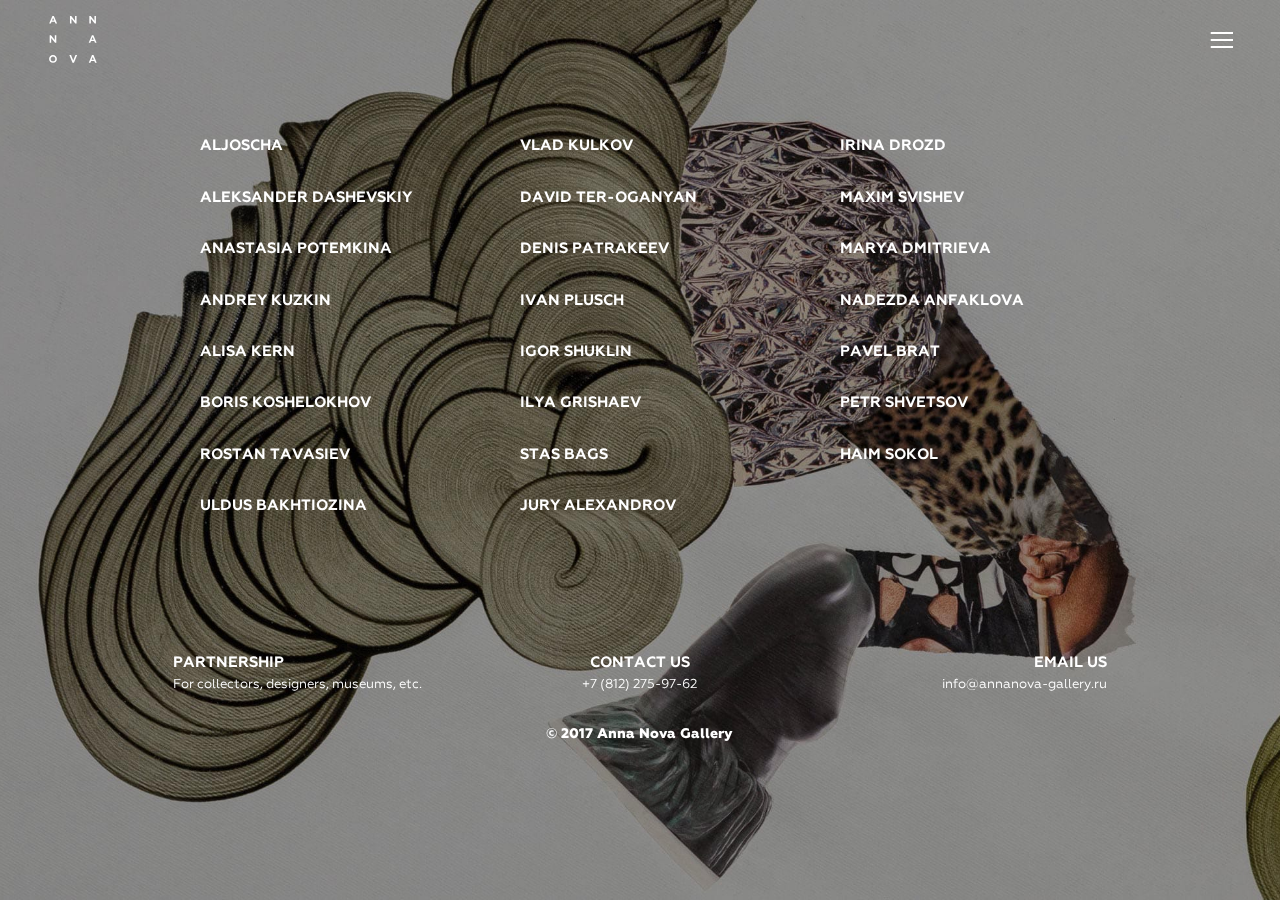
==== artists.html @ 3cfad41a "14Edit" ====
<!DOCTYPE HTML>
<html>
	<head>
		<title>ANNA NOVA Gallery</title>
		<meta charset="utf-8" />
		<meta name="viewport" content="width=device-width, initial-scale=1" />
		<link rel="stylesheet" href="assets/css/fonts.css" />
		<link rel="stylesheet" href="assets/css/flickity.css" />
		<link rel="stylesheet" href="assets/css/animate.min.css" />
		<link rel="stylesheet" href="assets/css/main.css" />
	</head>

	<body id="top" class="artists-page">

	<!-- HEADER -->
		<header id="header" class="sticky">
			<div class="lg"><a href="index.html"></a></div>
			<a href="#nav" id="header-nav"></a>
		</header>

	<!-- Nav -->
		<nav id="nav">
			<ul class="links align-right">
				<li><a href="artists.html">ARTISTS</a></li>
				<li><a>EXHIBITIONS</a></li>
				<li><a href="news.html">NEWS</a></li>
				<li><a>ART FAIRS</a></li>
				<li><a>PROJECTS</a></li>
				<li><a>BOOKLET</a></li>
				<li><a>28 BUGS SHOP</a></li>
				<li><a>ABOUT</a></li>
				<li id="lang"><a></a></li>
			</ul>
			<ul class="nav-social">
				<li class="telegram"><a></a></li>
				<li class="insta"><a></a></li>
				<li class="vk"><a></a></li>
				<li class="fb"><a></a></li>
			</ul>
			<p>
				<a><i class="fa fa-map-marker" aria-hidden="true"></i>Zhukovskogo St., 28</a>
				<strong>Tue - Sat</strong><br>
				12:00 – 19:00
			</p>
		</nav>
		<div id="nav-mask"></div>

	<!-- MAIN -->
		<div id="main" class="container">

			<!-- <hr class="trans" /> -->

			<!-- CONTENT -->
			<section class="panel">
				<!-- <h1 id="content" class="block-title">Artists</h1> -->
				<ul class="artists-list">
					<li><a href="ALJOSCHA.html">ALJOSCHA</a></li>
					<li><a href="ALEXD.html">ALEKSANDER DASHEVSKIY</a></li>
					<li><a href="ANAP.html">ANASTASIA POTEMKINA</a></li>
					<li><a href="ANDK.html">ANDREY KUZKIN</a></li>
					<li><a href="ALK.html">ALISA KERN</a></li>
					<li><a href="BORK.html">BORIS KOSHELOKHOV</a></li>
					<li><a href="ROST.html">ROSTAN TAVASIEV</a></li>
					<li><a href="UB.html">ULDUS BAKHTIOZINA</a></li>
					<li><a href="VLADK.html">VLAD KULKOV</a></li>
					<li><a>DAVID TER-OGANYAN</a></li>
					<li><a>DENIS PATRAKEEV</a></li>
					<li><a>IVAN PLUSCH</a></li>
					<li><a>IGOR SHUKLIN</a></li>
					<li><a>ILYA GRISHAEV</a></li>
					<li><a>STAS BAGS</a></li>
					<li><a>JURY ALEXANDROV</a></li>
					<li><a>IRINA DROZD</a></li>
					<li><a>MAXIM SVISHEV</a></li>
					<li><a>MARYA DMITRIEVA</a></li>
					<li><a>NADEZDA ANFAKLOVA</a></li>
					<li><a>PAVEL BRAT</a></li>
					<li><a>PETR SHVETSOV</a></li>
					<li><a>HAIM SOKOL</a></li>
				</ul>
			</section>

			<!-- <hr class="trans" /> -->

			<footer id="footer">
				<div class="row 0%">
					<div class="4u 12u(xsmall) fit align-left(">
						<h4>PARTNERSHIP</h4>
						<p>For collectors, designers, museums, etc.</p>
					</div>
					<div class="4u 12u(xsmall) align-center">
						<h4>CONTACT US</h4>
						<p><a href="tel:+7(812)275-97-62">+7 (812) 275-97-62</a></p>
					</div>
					<div class="4u 12u(xsmall) align-right">
						<div class="email-us">
							<h4>EMAIL US</h4>
							<p><a href="mailto:info@annanova-gallery.ru">info@annanova-gallery.ru</a></p>
						</div>
					</div>
					<div class="12u copyright">© 2017 Anna Nova Gallery</div>
				</div>
			</footer>

	<!-- Scripts -->

			<!-- SKELJS -->
			<script src="assets/js/skel/skel.min.js"></script>
			<script src="assets/js/skel/skel-viewport.min.js"></script>
			<script src="assets/js/skel/skel-layout.min.js"></script>

			<!-- JQUERY -->
			<script src="assets/js/jquery-3.2.1.min.js"></script>

			<!-- DESANDRO -->
			<script src="assets/js/desandro/flickity.min.js"></script>
			<script src="assets/js/desandro/flickity.bg-lazyload.js"></script>
			<script src="assets/js/desandro/isotope.pkgd.min.js"></script>

			<!-- ANIMATESCROLL -->
			<script src="assets/js/animatescroll/animatescroll.min.js"></script>
			<script src="assets/js/animatescroll/animatescroll.noeasing.js"></script>

			<!-- WAYPOINT -->
			<script type="text/javascript" src="assets/js/waypoint/noframework.waypoints.min.js"></script>
			<script type="text/javascript" src="assets/js/waypoint/jquery.waypoints.min.js"></script>
			<script type="text/javascript" src="assets/js/waypoint/shortcuts/sticky.min.js"></script>
			<script type="text/javascript" src="assets/js/waypoint/shortcuts/inview.min.js"></script>

			<!-- ONSCREEN -->
			<!-- <script type="text/javascript" src="https://unpkg.com/onscreen/dist/on-screen.umd.min.js"></script> -->

			<!-- SCROLLMAGIC -->
			<script src="assets/js/scrollmagic/scrollmagic.min.js"></script>
			<script src="assets/js/scrollmagic/plugins/animation.gsap.min.js"></script>
			<script src="assets/js/scrollmagic/plugins/animation.velocity.min.js"></script>
			<script src="assets/js/scrollmagic/plugins/debug.addIndicators.min.js"></script>
			<script src="assets/js/scrollmagic/plugins/jquery.scrollmagic.min.js"></script>

			<!-- WOWJS -->
			<script src="assets/js/wowjs/wow.min.js"></script>

			<!-- MAINJS -->
			<script src="assets/js/main.js"></script>

	</body>
</html>
---- assets/css/fonts.css ----
@font-face {
    font-family: 'geometrialight';
    src: url([data-uri]) format('woff2'),
         url([data-uri]) format('woff');
    font-weight: normal;
    font-style: normal;
}


@font-face {
    font-family: 'geometriabold';
    src: url([data-uri]) format('woff2'),
         url([data-uri]) format('woff');
    font-weight: bold;
    font-style: normal;

}




@font-face {
    font-family: 'geometriaextrabold';
    src: url([data-uri]) format('woff2'),
         url([data-uri]) format('woff');
    font-weight: bold;
    font-style: normal;

}




@font-face {
    font-family: 'geometriamedium';
    src: url([data-uri]) format('woff2'),
         url([data-uri]) format('woff');
    font-weight: normal;
    font-style: normal;

}




@font-face {
    font-family: 'geometriaregular';
    src: url([data-uri]) format('woff2'),
         url([data-uri]) format('woff');
    font-weight: normal;
    font-style: normal;

}
---- assets/css/main.css ----
﻿@import url(font-awesome.min.css);html,body,div,span,applet,object,iframe,h1,h2,h3,h4,h5,h6,p,blockquote,pre,a,abbr,acronym,address,big,cite,code,del,dfn,em,img,ins,kbd,q,s,samp,small,strike,strong,sub,sup,tt,var,b,u,i,center,dl,dt,dd,ol,ul,li,fieldset,form,label,legend,table,caption,tbody,tfoot,thead,tr,th,td,article,aside,canvas,details,embed,figure,figcaption,footer,header,hgroup,menu,nav,output,ruby,section,summary,time,mark,audio,video{margin:0;padding:0;border:0;font-size:100%;font:inherit;vertical-align:baseline}article,aside,details,figcaption,figure,footer,header,hgroup,menu,nav,section{display:block}body{line-height:1}ol,ul{list-style:none}blockquote,q{quotes:none}blockquote:before,blockquote:after,q:before,q:after{content:'';content:none}table{border-collapse:collapse;border-spacing:0}body{-webkit-text-size-adjust:none}*,*:before,*:after{-moz-box-sizing:border-box;-webkit-box-sizing:border-box;box-sizing:border-box}.container{margin-left:auto;margin-right:auto}.container.\31 25\25{width:100%;max-width:100em;min-width:80em}.container.\37 5\25{width:60em}.container.\35 0\25{width:40em}.container.\32 5\25{width:20em}.container{width:80em}@media screen and (min-width: 1920px){.container.\31 25\25{width:100%;max-width:100em;min-width:80em}.container.\37 5\25{width:60em}.container.\35 0\25{width:40em}.container.\32 5\25{width:20em}.container{width:80em}}@media screen and (max-width: 1280px){.container.\31 25\25{width:100%;max-width:87.5em;min-width:70em}.container.\37 5\25{width:52.5em}.container.\35 0\25{width:35em}.container.\32 5\25{width:17.5em}.container{width:70em}}@media screen and (max-width: 980px){.container.\31 25\25{width:100%;max-width:112.5%;min-width:90%}.container.\37 5\25{width:67.5%}.container.\35 0\25{width:45%}.container.\32 5\25{width:22.5%}.container{width:90%}}@media screen and (max-width: 768px){.container.\31 25\25{width:100%;max-width:112.5%;min-width:90%}.container.\37 5\25{width:67.5%}.container.\35 0\25{width:45%}.container.\32 5\25{width:22.5%}.container{width:90% !important}}@media screen and (max-width: 480px){.container.\31 25\25{width:100%;max-width:125%;min-width:100%}.container.\37 5\25{width:75%}.container.\35 0\25{width:50%}.container.\32 5\25{width:25%}.container{width:100% !important}}.row{border-bottom:solid 1px transparent;-moz-box-sizing:border-box;-webkit-box-sizing:border-box;box-sizing:border-box}.row>*{float:left;-moz-box-sizing:border-box;-webkit-box-sizing:border-box;box-sizing:border-box}.row:after,.row:before{content:'';display:block;clear:both;height:0}.row.uniform>*>:first-child{margin-top:0}.row.uniform>*>:last-child{margin-bottom:0}.row.\30 \25>*{padding:0 0 0 0em}.row.\30 \25{margin:0 0 -1px 0em}.row.uniform.\30 \25>*{padding:0em 0 0 0em}.row.uniform.\30 \25{margin:0em 0 -1px 0em}.row>*{padding:0 0 0 2em}.row{margin:0 0 -1px -2em}.row.uniform>*{padding:2em 0 0 2em}.row.uniform{margin:-2em 0 -1px -2em}.row.\32 00\25>*{padding:0 0 0 4em}.row.\32 00\25{margin:0 0 -1px -4em}.row.uniform.\32 00\25>*{padding:4em 0 0 4em}.row.uniform.\32 00\25{margin:-4em 0 -1px -4em}.row.\31 50\25>*{padding:0 0 0 3em}.row.\31 50\25{margin:0 0 -1px -3em}.row.uniform.\31 50\25>*{padding:3em 0 0 3em}.row.uniform.\31 50\25{margin:-3em 0 -1px -3em}.row.\35 0\25>*{padding:0 0 0 1em}.row.\35 0\25{margin:0 0 -1px -1em}.row.uniform.\35 0\25>*{padding:1em 0 0 1em}.row.uniform.\35 0\25{margin:-1em 0 -1px -1em}.row.\32 5\25>*{padding:0 0 0 .5em}.row.\32 5\25{margin:0 0 -1px -.5em}.row.uniform.\32 5\25>*{padding:.5em 0 0 .5em}.row.uniform.\32 5\25{margin:-.5em 0 -1px -.5em}.\31 2u,.\31 2u\24{width:100%;clear:none;margin-left:0}.\31 1u,.\31 1u\24{width:91.6666666667%;clear:none;margin-left:0}.\31 0u,.\31 0u\24{width:83.3333333333%;clear:none;margin-left:0}.\39 u,.\39 u\24{width:75%;clear:none;margin-left:0}.\38 u,.\38 u\24{width:66.6666666667%;clear:none;margin-left:0}.\37 u,.\37 u\24{width:58.3333333333%;clear:none;margin-left:0}.\36 u,.\36 u\24{width:50%;clear:none;margin-left:0}.\35 u,.\35 u\24{width:41.6666666667%;clear:none;margin-left:0}.\34 u,.\34 u\24{width:33.3333333333%;clear:none;margin-left:0}.\33 u,.\33 u\24{width:25%;clear:none;margin-left:0}.\32 u,.\32 u\24{width:16.6666666667%;clear:none;margin-left:0}.\31 u,.\31 u\24{width:8.3333333333%;clear:none;margin-left:0}.\31 2u\24+*,.\31 1u\24+*,.\31 0u\24+*,.\39 u\24+*,.\38 u\24+*,.\37 u\24+*,.\36 u\24+*,.\35 u\24+*,.\34 u\24+*,.\33 u\24+*,.\32 u\24+*,.\31 u\24+*{clear:left}.\-11u{margin-left:91.6666666667%}.\-10u{margin-left:83.3333333333%}.\-9u{margin-left:75%}.\-8u{margin-left:66.6666666667%}.\-7u{margin-left:58.3333333333%}.\-6u{margin-left:50%}.\-5u{margin-left:41.6666666667%}.\-4u{margin-left:33.3333333333%}.\-3u{margin-left:25%}.\-2u{margin-left:16.6666666667%}.\-1u{margin-left:8.3333333333%}@media screen and (min-width: 1920px){.row>*{padding:0 0 0 2em}.row{margin:0 0 -1px -2em}.row.uniform>*{padding:2em 0 0 2em}.row.uniform{margin:-2em 0 -1px -2em}.row.\32 00\25>*{padding:0 0 0 4em}.row.\32 00\25{margin:0 0 -1px -4em}.row.uniform.\32 00\25>*{padding:4em 0 0 4em}.row.uniform.\32 00\25{margin:-4em 0 -1px -4em}.row.\31 50\25>*{padding:0 0 0 3em}.row.\31 50\25{margin:0 0 -1px -3em}.row.uniform.\31 50\25>*{padding:3em 0 0 3em}.row.uniform.\31 50\25{margin:-3em 0 -1px -3em}.row.\35 0\25>*{padding:0 0 0 1em}.row.\35 0\25{margin:0 0 -1px -1em}.row.uniform.\35 0\25>*{padding:1em 0 0 1em}.row.uniform.\35 0\25{margin:-1em 0 -1px -1em}.row.\32 5\25>*{padding:0 0 0 .5em}.row.\32 5\25{margin:0 0 -1px -.5em}.row.uniform.\32 5\25>*{padding:.5em 0 0 .5em}.row.uniform.\32 5\25{margin:-.5em 0 -1px -.5em}.\31 2u\28xlarge\29,.\31 2u\24\28xlarge\29{width:100%;clear:none;margin-left:0}.\31 1u\28xlarge\29,.\31 1u\24\28xlarge\29{width:91.6666666667%;clear:none;margin-left:0}.\31 0u\28xlarge\29,.\31 0u\24\28xlarge\29{width:83.3333333333%;clear:none;margin-left:0}.\39 u\28xlarge\29,.\39 u\24\28xlarge\29{width:75%;clear:none;margin-left:0}.\38 u\28xlarge\29,.\38 u\24\28xlarge\29{width:66.6666666667%;clear:none;margin-left:0}.\37 u\28xlarge\29,.\37 u\24\28xlarge\29{width:58.3333333333%;clear:none;margin-left:0}.\36 u\28xlarge\29,.\36 u\24\28xlarge\29{width:50%;clear:none;margin-left:0}.\35 u\28xlarge\29,.\35 u\24\28xlarge\29{width:41.6666666667%;clear:none;margin-left:0}.\34 u\28xlarge\29,.\34 u\24\28xlarge\29{width:33.3333333333%;clear:none;margin-left:0}.\33 u\28xlarge\29,.\33 u\24\28xlarge\29{width:25%;clear:none;margin-left:0}.\32 u\28xlarge\29,.\32 u\24\28xlarge\29{width:16.6666666667%;clear:none;margin-left:0}.\31 u\28xlarge\29,.\31 u\24\28xlarge\29{width:8.3333333333%;clear:none;margin-left:0}.\31 2u\24\28xlarge\29+*,.\31 1u\24\28xlarge\29+*,.\31 0u\24\28xlarge\29+*,.\39 u\24\28xlarge\29+*,.\38 u\24\28xlarge\29+*,.\37 u\24\28xlarge\29+*,.\36 u\24\28xlarge\29+*,.\35 u\24\28xlarge\29+*,.\34 u\24\28xlarge\29+*,.\33 u\24\28xlarge\29+*,.\32 u\24\28xlarge\29+*,.\31 u\24\28xlarge\29+*{clear:left}.\-11u\28xlarge\29{margin-left:91.6666666667%}.\-10u\28xlarge\29{margin-left:83.3333333333%}.\-9u\28xlarge\29{margin-left:75%}.\-8u\28xlarge\29{margin-left:66.6666666667%}.\-7u\28xlarge\29{margin-left:58.3333333333%}.\-6u\28xlarge\29{margin-left:50%}.\-5u\28xlarge\29{margin-left:41.6666666667%}.\-4u\28xlarge\29{margin-left:33.3333333333%}.\-3u\28xlarge\29{margin-left:25%}.\-2u\28xlarge\29{margin-left:16.6666666667%}.\-1u\28xlarge\29{margin-left:8.3333333333%}}@media screen and (max-width: 1280px){.row>*{padding:0 0 0 1.5em}.row{margin:0 0 -1px -1.5em}.row.uniform>*{padding:1.5em 0 0 1.5em}.row.uniform{margin:-1.5em 0 -1px -1.5em}.row.\32 00\25>*{padding:0 0 0 3em}.row.\32 00\25{margin:0 0 -1px -3em}.row.uniform.\32 00\25>*{padding:3em 0 0 3em}.row.uniform.\32 00\25{margin:-3em 0 -1px -3em}.row.\31 50\25>*{padding:0 0 0 2.25em}.row.\31 50\25{margin:0 0 -1px -2.25em}.row.uniform.\31 50\25>*{padding:2.25em 0 0 2.25em}.row.uniform.\31 50\25{margin:-2.25em 0 -1px -2.25em}.row.\35 0\25>*{padding:0 0 0 .75em}.row.\35 0\25{margin:0 0 -1px -.75em}.row.uniform.\35 0\25>*{padding:.75em 0 0 .75em}.row.uniform.\35 0\25{margin:-.75em 0 -1px -.75em}.row.\32 5\25>*{padding:0 0 0 .375em}.row.\32 5\25{margin:0 0 -1px -.375em}.row.uniform.\32 5\25>*{padding:.375em 0 0 .375em}.row.uniform.\32 5\25{margin:-.375em 0 -1px -.375em}.\31 2u\28large\29,.\31 2u\24\28large\29{width:100%;clear:none;margin-left:0}.\31 1u\28large\29,.\31 1u\24\28large\29{width:91.6666666667%;clear:none;margin-left:0}.\31 0u\28large\29,.\31 0u\24\28large\29{width:83.3333333333%;clear:none;margin-left:0}.\39 u\28large\29,.\39 u\24\28large\29{width:75%;clear:none;margin-left:0}.\38 u\28large\29,.\38 u\24\28large\29{width:66.6666666667%;clear:none;margin-left:0}.\37 u\28large\29,.\37 u\24\28large\29{width:58.3333333333%;clear:none;margin-left:0}.\36 u\28large\29,.\36 u\24\28large\29{width:50%;clear:none;margin-left:0}.\35 u\28large\29,.\35 u\24\28large\29{width:41.6666666667%;clear:none;margin-left:0}.\34 u\28large\29,.\34 u\24\28large\29{width:33.3333333333%;clear:none;margin-left:0}.\33 u\28large\29,.\33 u\24\28large\29{width:25%;clear:none;margin-left:0}.\32 u\28large\29,.\32 u\24\28large\29{width:16.6666666667%;clear:none;margin-left:0}.\31 u\28large\29,.\31 u\24\28large\29{width:8.3333333333%;clear:none;margin-left:0}.\31 2u\24\28large\29+*,.\31 1u\24\28large\29+*,.\31 0u\24\28large\29+*,.\39 u\24\28large\29+*,.\38 u\24\28large\29+*,.\37 u\24\28large\29+*,.\36 u\24\28large\29+*,.\35 u\24\28large\29+*,.\34 u\24\28large\29+*,.\33 u\24\28large\29+*,.\32 u\24\28large\29+*,.\31 u\24\28large\29+*{clear:left}.\-11u\28large\29{margin-left:91.6666666667%}.\-10u\28large\29{margin-left:83.3333333333%}.\-9u\28large\29{margin-left:75%}.\-8u\28large\29{margin-left:66.6666666667%}.\-7u\28large\29{margin-left:58.3333333333%}.\-6u\28large\29{margin-left:50%}.\-5u\28large\29{margin-left:41.6666666667%}.\-4u\28large\29{margin-left:33.3333333333%}.\-3u\28large\29{margin-left:25%}.\-2u\28large\29{margin-left:16.6666666667%}.\-1u\28large\29{margin-left:8.3333333333%}}@media screen and (max-width: 980px){.row>*{padding:0 0 0 1.5em}.row{margin:0 0 -1px -1.5em}.row.uniform>*{padding:1.5em 0 0 1.5em}.row.uniform{margin:-1.5em 0 -1px -1.5em}.row.\32 00\25>*{padding:0 0 0 3em}.row.\32 00\25{margin:0 0 -1px -3em}.row.uniform.\32 00\25>*{padding:3em 0 0 3em}.row.uniform.\32 00\25{margin:-3em 0 -1px -3em}.row.\31 50\25>*{padding:0 0 0 2.25em}.row.\31 50\25{margin:0 0 -1px -2.25em}.row.uniform.\31 50\25>*{padding:2.25em 0 0 2.25em}.row.uniform.\31 50\25{margin:-2.25em 0 -1px -2.25em}.row.\35 0\25>*{padding:0 0 0 .75em}.row.\35 0\25{margin:0 0 -1px -.75em}.row.uniform.\35 0\25>*{padding:.75em 0 0 .75em}.row.uniform.\35 0\25{margin:-.75em 0 -1px -.75em}.row.\32 5\25>*{padding:0 0 0 .375em}.row.\32 5\25{margin:0 0 -1px -.375em}.row.uniform.\32 5\25>*{padding:.375em 0 0 .375em}.row.uniform.\32 5\25{margin:-.375em 0 -1px -.375em}.\31 2u\28medium\29,.\31 2u\24\28medium\29{width:100%;clear:none;margin-left:0}.\31 1u\28medium\29,.\31 1u\24\28medium\29{width:91.6666666667%;clear:none;margin-left:0}.\31 0u\28medium\29,.\31 0u\24\28medium\29{width:83.3333333333%;clear:none;margin-left:0}.\39 u\28medium\29,.\39 u\24\28medium\29{width:75%;clear:none;margin-left:0}.\38 u\28medium\29,.\38 u\24\28medium\29{width:66.6666666667%;clear:none;margin-left:0}.\37 u\28medium\29,.\37 u\24\28medium\29{width:58.3333333333%;clear:none;margin-left:0}.\36 u\28medium\29,.\36 u\24\28medium\29{width:50%;clear:none;margin-left:0}.\35 u\28medium\29,.\35 u\24\28medium\29{width:41.6666666667%;clear:none;margin-left:0}.\34 u\28medium\29,.\34 u\24\28medium\29{width:33.3333333333%;clear:none;margin-left:0}.\33 u\28medium\29,.\33 u\24\28medium\29{width:25%;clear:none;margin-left:0}.\32 u\28medium\29,.\32 u\24\28medium\29{width:16.6666666667%;clear:none;margin-left:0}.\31 u\28medium\29,.\31 u\24\28medium\29{width:8.3333333333%;clear:none;margin-left:0}.\31 2u\24\28medium\29+*,.\31 1u\24\28medium\29+*,.\31 0u\24\28medium\29+*,.\39 u\24\28medium\29+*,.\38 u\24\28medium\29+*,.\37 u\24\28medium\29+*,.\36 u\24\28medium\29+*,.\35 u\24\28medium\29+*,.\34 u\24\28medium\29+*,.\33 u\24\28medium\29+*,.\32 u\24\28medium\29+*,.\31 u\24\28medium\29+*{clear:left}.\-11u\28medium\29{margin-left:91.6666666667%}.\-10u\28medium\29{margin-left:83.3333333333%}.\-9u\28medium\29{margin-left:75%}.\-8u\28medium\29{margin-left:66.6666666667%}.\-7u\28medium\29{margin-left:58.3333333333%}.\-6u\28medium\29{margin-left:50%}.\-5u\28medium\29{margin-left:41.6666666667%}.\-4u\28medium\29{margin-left:33.3333333333%}.\-3u\28medium\29{margin-left:25%}.\-2u\28medium\29{margin-left:16.6666666667%}.\-1u\28medium\29{margin-left:8.3333333333%}}@media screen and (max-width: 768px){.row>*{padding:0 0 0 1.25em}.row{margin:0 0 -1px -1.25em}.row.uniform>*{padding:1.25em 0 0 1.25em}.row.uniform{margin:-1.25em 0 -1px -1.25em}.row.\32 00\25>*{padding:0 0 0 2.5em}.row.\32 00\25{margin:0 0 -1px -2.5em}.row.uniform.\32 00\25>*{padding:2.5em 0 0 2.5em}.row.uniform.\32 00\25{margin:-2.5em 0 -1px -2.5em}.row.\31 50\25>*{padding:0 0 0 1.875em}.row.\31 50\25{margin:0 0 -1px -1.875em}.row.uniform.\31 50\25>*{padding:1.875em 0 0 1.875em}.row.uniform.\31 50\25{margin:-1.875em 0 -1px -1.875em}.row.\35 0\25>*{padding:0 0 0 .625em}.row.\35 0\25{margin:0 0 -1px -.625em}.row.uniform.\35 0\25>*{padding:.625em 0 0 .625em}.row.uniform.\35 0\25{margin:-.625em 0 -1px -.625em}.row.\32 5\25>*{padding:0 0 0 .3125em}.row.\32 5\25{margin:0 0 -1px -.3125em}.row.uniform.\32 5\25>*{padding:.3125em 0 0 .3125em}.row.uniform.\32 5\25{margin:-.3125em 0 -1px -.3125em}.\31 2u\28small\29,.\31 2u\24\28small\29{width:100%;clear:none;margin-left:0}.\31 1u\28small\29,.\31 1u\24\28small\29{width:91.6666666667%;clear:none;margin-left:0}.\31 0u\28small\29,.\31 0u\24\28small\29{width:83.3333333333%;clear:none;margin-left:0}.\39 u\28small\29,.\39 u\24\28small\29{width:75%;clear:none;margin-left:0}.\38 u\28small\29,.\38 u\24\28small\29{width:66.6666666667%;clear:none;margin-left:0}.\37 u\28small\29,.\37 u\24\28small\29{width:58.3333333333%;clear:none;margin-left:0}.\36 u\28small\29,.\36 u\24\28small\29{width:50%;clear:none;margin-left:0}.\35 u\28small\29,.\35 u\24\28small\29{width:41.6666666667%;clear:none;margin-left:0}.\34 u\28small\29,.\34 u\24\28small\29{width:33.3333333333%;clear:none;margin-left:0}.\33 u\28small\29,.\33 u\24\28small\29{width:25%;clear:none;margin-left:0}.\32 u\28small\29,.\32 u\24\28small\29{width:16.6666666667%;clear:none;margin-left:0}.\31 u\28small\29,.\31 u\24\28small\29{width:8.3333333333%;clear:none;margin-left:0}.\31 2u\24\28small\29+*,.\31 1u\24\28small\29+*,.\31 0u\24\28small\29+*,.\39 u\24\28small\29+*,.\38 u\24\28small\29+*,.\37 u\24\28small\29+*,.\36 u\24\28small\29+*,.\35 u\24\28small\29+*,.\34 u\24\28small\29+*,.\33 u\24\28small\29+*,.\32 u\24\28small\29+*,.\31 u\24\28small\29+*{clear:left}.\-11u\28small\29{margin-left:91.6666666667%}.\-10u\28small\29{margin-left:83.3333333333%}.\-9u\28small\29{margin-left:75%}.\-8u\28small\29{margin-left:66.6666666667%}.\-7u\28small\29{margin-left:58.3333333333%}.\-6u\28small\29{margin-left:50%}.\-5u\28small\29{margin-left:41.6666666667%}.\-4u\28small\29{margin-left:33.3333333333%}.\-3u\28small\29{margin-left:25%}.\-2u\28small\29{margin-left:16.6666666667%}.\-1u\28small\29{margin-left:8.3333333333%}}@media screen and (max-width: 480px){.row>*{padding:0 0 0 1.25em}.row{margin:0 0 -1px -1.25em}.row.uniform>*{padding:1.25em 0 0 1.25em}.row.uniform{margin:-1.25em 0 -1px -1.25em}.row.\32 00\25>*{padding:0 0 0 2.5em}.row.\32 00\25{margin:0 0 -1px -2.5em}.row.uniform.\32 00\25>*{padding:2.5em 0 0 2.5em}.row.uniform.\32 00\25{margin:-2.5em 0 -1px -2.5em}.row.\31 50\25>*{padding:0 0 0 1.875em}.row.\31 50\25{margin:0 0 -1px -1.875em}.row.uniform.\31 50\25>*{padding:1.875em 0 0 1.875em}.row.uniform.\31 50\25{margin:-1.875em 0 -1px -1.875em}.row.\35 0\25>*{padding:0 0 0 .625em}.row.\35 0\25{margin:0 0 -1px -.625em}.row.uniform.\35 0\25>*{padding:.625em 0 0 .625em}.row.uniform.\35 0\25{margin:-.625em 0 -1px -.625em}.row.\32 5\25>*{padding:0 0 0 .3125em}.row.\32 5\25{margin:0 0 -1px -.3125em}.row.uniform.\32 5\25>*{padding:.3125em 0 0 .3125em}.row.uniform.\32 5\25{margin:-.3125em 0 -1px -.3125em}.\31 2u\28xsmall\29,.\31 2u\24\28xsmall\29{width:100%;clear:none;margin-left:0}.\31 1u\28xsmall\29,.\31 1u\24\28xsmall\29{width:91.6666666667%;clear:none;margin-left:0}.\31 0u\28xsmall\29,.\31 0u\24\28xsmall\29{width:83.3333333333%;clear:none;margin-left:0}.\39 u\28xsmall\29,.\39 u\24\28xsmall\29{width:75%;clear:none;margin-left:0}.\38 u\28xsmall\29,.\38 u\24\28xsmall\29{width:66.6666666667%;clear:none;margin-left:0}.\37 u\28xsmall\29,.\37 u\24\28xsmall\29{width:58.3333333333%;clear:none;margin-left:0}.\36 u\28xsmall\29,.\36 u\24\28xsmall\29{width:50%;clear:none;margin-left:0}.\35 u\28xsmall\29,.\35 u\24\28xsmall\29{width:41.6666666667%;clear:none;margin-left:0}.\34 u\28xsmall\29,.\34 u\24\28xsmall\29{width:33.3333333333%;clear:none;margin-left:0}.\33 u\28xsmall\29,.\33 u\24\28xsmall\29{width:25%;clear:none;margin-left:0}.\32 u\28xsmall\29,.\32 u\24\28xsmall\29{width:16.6666666667%;clear:none;margin-left:0}.\31 u\28xsmall\29,.\31 u\24\28xsmall\29{width:8.3333333333%;clear:none;margin-left:0}.\31 2u\24\28xsmall\29+*,.\31 1u\24\28xsmall\29+*,.\31 0u\24\28xsmall\29+*,.\39 u\24\28xsmall\29+*,.\38 u\24\28xsmall\29+*,.\37 u\24\28xsmall\29+*,.\36 u\24\28xsmall\29+*,.\35 u\24\28xsmall\29+*,.\34 u\24\28xsmall\29+*,.\33 u\24\28xsmall\29+*,.\32 u\24\28xsmall\29+*,.\31 u\24\28xsmall\29+*{clear:left}.\-11u\28xsmall\29{margin-left:91.6666666667%}.\-10u\28xsmall\29{margin-left:83.3333333333%}.\-9u\28xsmall\29{margin-left:75%}.\-8u\28xsmall\29{margin-left:66.6666666667%}.\-7u\28xsmall\29{margin-left:58.3333333333%}.\-6u\28xsmall\29{margin-left:50%}.\-5u\28xsmall\29{margin-left:41.6666666667%}.\-4u\28xsmall\29{margin-left:33.3333333333%}.\-3u\28xsmall\29{margin-left:25%}.\-2u\28xsmall\29{margin-left:16.6666666667%}.\-1u\28xsmall\29{margin-left:8.3333333333%}}@-ms-viewport{width:device-width}body{-ms-overflow-style:scrollbar;-moz-transition:background-image .5s ease-in-out;-webkit-transition:background-image .5s ease-in-out;-ms-transition:background-image .5s ease-in-out;transition:background-image .5s ease-in-out;-webkit-font-smoothing:subpixel-antialiased !important}@media screen and (max-width: 480px){html,body{min-width:320px}}body{background:#fff}body.artists-page{background-image:url(../../images/artists/artists-bg.jpg);background-repeat:no-repeat;background-position:center;background-size:cover;min-height:100vh}body.is-loading *,body.is-loading *:before,body.is-loading *:after{-moz-animation:none !important;-webkit-animation:none !important;-ms-animation:none !important;animation:none !important;-moz-transition:none !important;-webkit-transition:none !important;-ms-transition:none !important;transition:none !important}.panel.shop{padding-bottom:50px}body,input,select,textarea{color:#12110e;font-family:"geometriaregular";font-size:10pt;font-weight:normal;line-height:1.65}@media screen and (min-width: 1920px){body,input,select,textarea{font-size:10pt}}@media screen and (max-width: 1280px){body,input,select,textarea{font-size:10pt}}@media screen and (max-width: 980px){body,input,select,textarea{font-size:10pt}}@media screen and (max-width: 768px){body,input,select,textarea{font-size:10pt}}@media screen and (max-width: 480px){body,input,select,textarea{font-size:10pt}}a{text-decoration:underline}a:hover{text-decoration:none}strong,b{color:#010101;font-weight:bold}em,i{font-style:italic}p{margin:0 0 2em 0}h1,h2,h3,h4,h5,h6{color:#010101;font-weight:bold;font-family:"geometriabold";line-height:1.5;margin:0 0 1em 0}h1 a,h2 a,h3 a,h4 a,h5 a,h6 a{color:inherit;text-decoration:none}h1{font-size:7.5em;text-transform:uppercase}@media screen and (max-width: 480px){h1{font-size:4.2em;padding-left:0.35em}}h2{font-size:2.5em}@media screen and (max-width: 480px){h2{font-size:1.5em}}h2.block-title{font-size:5em;text-transform:uppercase;padding:0;padding-left:0.3em;margin-bottom:-0.6em;z-index:1;position:relative}@media screen and (max-width: 480px){h2.block-title{font-size:4em}}h3{font-size:1.35em}h4{font-size:1.1em}h5{font-size:0.9em}h6{font-size:0.7em}sub{font-size:0.8em;position:relative;top:0.5em}sup{font-size:0.8em;position:relative;top:-0.5em}blockquote{border-left:solid 4px rgba(144,144,144,0.25);font-style:italic;margin:0 0 2em 0;padding:.5em 0 .5em 2em}code{background:rgba(144,144,144,0.075);border-radius:4px;border:solid 1px rgba(144,144,144,0.25);font-family:"Courier New",monospace;font-size:0.9em;margin:0 0.25em;padding:0.25em 0.65em}pre{-webkit-overflow-scrolling:touch;font-family:"Courier New",monospace;font-size:0.9em;margin:0 0 2em 0}pre code{display:block;line-height:1.75;padding:1em 1.5em;overflow-x:auto}hr{border:0;border-bottom:solid 1px rgba(144,144,144,0.25);margin:2em 0}hr.major{margin:3em 0}hr.trans{opacity:0;clear:both;margin:4em 0}hr.bold{border-bottom:solid 6px #fff}@media screen and (min-width: 1920px){hr.bold{border-width:8px}}.align-left{text-align:left}.align-center{text-align:center}.align-right{text-align:right}section.special,article.special{text-align:center}header p{color:#d6d6d6;position:relative;margin:0 0 1.5em 0}header h2+p{font-size:1.25em;margin-top:-1em}header h3+p{font-size:1.1em;margin-top:-.8em}header h4+p,header h5+p,header h6+p{font-size:0.9em;margin-top:-.6em}form{margin:0 0 2em 0}label{color:#010101;display:block;font-size:0.9em;font-weight:bold;margin:0 0 1em 0}input[type="text"],input[type="password"],input[type="email"],input[type="tel"],select,textarea{-moz-appearance:none;-webkit-appearance:none;-ms-appearance:none;appearance:none;background:rgba(144,144,144,0.075);border-radius:4px;border:none;border:solid 1px rgba(144,144,144,0.25);color:inherit;display:block;outline:0;padding:0 1em;text-decoration:none;width:100%}input[type="text"]:invalid,input[type="password"]:invalid,input[type="email"]:invalid,input[type="tel"]:invalid,select:invalid,textarea:invalid{box-shadow:none}input[type="text"]:focus,input[type="password"]:focus,input[type="email"]:focus,input[type="tel"]:focus,select:focus,textarea:focus{border-color:#fff;box-shadow:0 0 0 1px #fff}.select-wrapper{text-decoration:none;display:block;position:relative}.select-wrapper:before{content:"";-moz-osx-font-smoothing:grayscale;-webkit-font-smoothing:antialiased;font-family:FontAwesome;font-style:normal;font-weight:normal;text-transform:none !important}.select-wrapper:before{color:rgba(144,144,144,0.25);display:block;height:2.75em;line-height:2.75em;pointer-events:none;position:absolute;right:0;text-align:center;top:0;width:2.75em}.select-wrapper select::-ms-expand{display:none}input[type="text"],input[type="password"],input[type="email"],select{height:2.75em}textarea{padding:0.75em 1em}input[type="checkbox"],input[type="radio"]{-moz-appearance:none;-webkit-appearance:none;-ms-appearance:none;appearance:none;display:block;float:left;margin-right:-2em;opacity:0;width:1em;z-index:-1}input[type="checkbox"]+label,input[type="radio"]+label{text-decoration:none;color:#12110e;cursor:pointer;display:inline-block;font-size:1em;font-weight:normal;padding-left:2.4em;padding-right:0.75em;position:relative}input[type="checkbox"]+label:before,input[type="radio"]+label:before{-moz-osx-font-smoothing:grayscale;-webkit-font-smoothing:antialiased;font-family:FontAwesome;font-style:normal;font-weight:normal;text-transform:none !important}input[type="checkbox"]+label:before,input[type="radio"]+label:before{background:rgba(144,144,144,0.075);border-radius:4px;border:solid 1px rgba(144,144,144,0.25);content:'';display:inline-block;height:1.65em;left:0;line-height:1.58125em;position:absolute;text-align:center;top:0;width:1.65em}input[type="checkbox"]:checked+label:before,input[type="radio"]:checked+label:before{background:#010101;border-color:#010101;color:#fff;content:'\f00c'}input[type="checkbox"]:focus+label:before,input[type="radio"]:focus+label:before{border-color:#fff;box-shadow:0 0 0 1px #fff}input[type="checkbox"]+label:before{border-radius:4px}input[type="radio"]+label:before{border-radius:100%}::-webkit-input-placeholder{color:#d6d6d6 !important;opacity:1.0}:-moz-placeholder{color:#d6d6d6 !important;opacity:1.0}::-moz-placeholder{color:#d6d6d6 !important;opacity:1.0}:-ms-input-placeholder{color:#d6d6d6 !important;opacity:1.0}.formerize-placeholder{color:#d6d6d6 !important;opacity:1.0}.box{border-radius:4px;border:solid 1px rgba(144,144,144,0.25);margin-bottom:2em;padding:1.5em}.box>:last-child,.box>:last-child>:last-child,.box>:last-child>:last-child>:last-child{margin-bottom:0}.box.alt{border:0;border-radius:0;padding:0}.icon{text-decoration:none;border-bottom:none;position:relative}.icon:before{-moz-osx-font-smoothing:grayscale;-webkit-font-smoothing:antialiased;font-family:FontAwesome;font-style:normal;font-weight:normal;text-transform:none !important}.icon>.label{display:none}.image{border:0;display:inline-block;position:relative}.image::after{content:'';display:block;position:absolute;top:0;right:0;bottom:0;left:0;background:#12110e;width:100%;height:100%;opacity:0;-moz-transition:-moz-transform 1s ease;-webkit-transition:-webkit-transform 1s ease;-ms-transition:-ms-transform 1s ease;transition:transform 1s ease;-moz-transition:opacity .2s ease-in-out;-webkit-transition:opacity .2s ease-in-out;-ms-transition:opacity .2s ease-in-out;transition:opacity .2s ease-in-out}.image:hover::after{opacity:0.42}.image img{display:block;max-width:100%;height:auto;position:relative}.image.left,.image.right{max-width:40%}.image.left img,.image.right img{width:100%}.image.left{float:left;padding:0 1.5em 1em 0;top:0.25em}.image.right{float:right;padding:0 0 1em 1.5em;top:0.25em}.image.fit{display:block;margin:0 0 2em 0;width:100%}.image.fit img{width:100%}.image.main{display:block;margin:0 0 3em 0;width:100%}.image.main img{width:100%}ol{list-style:decimal;margin:0 0 2em 0;padding-left:1.25em}ol li{padding-left:0.25em}ul{list-style:disc;margin:0 0 2em 0;padding-left:1em}ul li{padding-left:0.5em}ul.alt{list-style:none;padding-left:0}ul.alt li{border-top:solid 1px rgba(144,144,144,0.25);padding:0.5em 0}ul.alt li:first-child{border-top:0;padding-top:0}ul.icons{cursor:default;list-style:none;padding-left:0}ul.icons li{display:inline-block;padding:0 1em 0 0}ul.icons li:last-child{padding-right:0}ul.icons li .icon:before{font-size:2em}ul.actions{cursor:default;list-style:none;padding-left:0}ul.actions li{display:inline-block;padding:0 1em 0 0;vertical-align:middle}ul.actions li:last-child{padding-right:0}ul.actions.small li{padding:0 .5em 0 0}ul.actions.vertical li{display:block;padding:1em 0 0 0}ul.actions.vertical li:first-child{padding-top:0}ul.actions.vertical li>*{margin-bottom:0}ul.actions.vertical.small li{padding:.5em 0 0 0}ul.actions.vertical.small li:first-child{padding-top:0}ul.actions.fit{display:table;margin-left:-1em;padding:0;table-layout:fixed;width:calc(100% + 1em)}ul.actions.fit li{display:table-cell;padding:0 0 0 1em}ul.actions.fit li>*{margin-bottom:0}ul.actions.fit.small{margin-left:-.5em;width:calc(100% + .5em)}ul.actions.fit.small li{padding:0 0 0 .5em}@media screen and (max-width: 480px){ul.actions{margin:0 0 2em 0}ul.actions li{padding:1em 0 0 0;display:block;text-align:center;width:100%}ul.actions li:first-child{padding-top:0}ul.actions li>*{width:100%;margin:0 !important}ul.actions li>*.icon:before{margin-left:-2em}ul.actions.small li{padding:.5em 0 0 0}ul.actions.small li:first-child{padding-top:0}}dl{margin:0 0 2em 0}dl dt{display:block;font-weight:bold;margin:0 0 1em 0}dl dd{margin-left:2em}.table-wrapper{-webkit-overflow-scrolling:touch;overflow-x:auto}table{margin:0 0 2em 0;width:100%}table tbody tr{border:solid 1px rgba(144,144,144,0.25);border-left:0;border-right:0}table tbody tr:nth-child(2n+1){background-color:rgba(144,144,144,0.075)}table td{padding:0.75em 0.75em}table th{color:#010101;font-size:0.9em;font-weight:bold;padding:0 0.75em 0.75em 0.75em;text-align:left}table thead{border-bottom:solid 2px rgba(144,144,144,0.25)}table tfoot{border-top:solid 2px rgba(144,144,144,0.25)}table.alt{border-collapse:separate}table.alt tbody tr td{border:solid 1px rgba(144,144,144,0.25);border-left-width:0;border-top-width:0}table.alt tbody tr td:first-child{border-left-width:1px}table.alt tbody tr:first-child td{border-top-width:1px}table.alt thead{border-bottom:0}table.alt tfoot{border-top:0}input[type="submit"],input[type="reset"],input[type="button"],button,.button{-moz-appearance:none;-webkit-appearance:none;-ms-appearance:none;appearance:none;-moz-transition:background-color .2s ease-in-out, color .2s ease-in-out;-webkit-transition:background-color .2s ease-in-out, color .2s ease-in-out;-ms-transition:background-color .2s ease-in-out, color .2s ease-in-out;transition:background-color .2s ease-in-out, color .2s ease-in-out;background-color:#010101;border:0;color:#fff !important;cursor:pointer;display:inline-block;font-weight:bold;height:3.8em;line-height:3.85em;padding:0 3.3em;text-align:center;text-decoration:none;white-space:nowrap}input[type="submit"]:hover,input[type="reset"]:hover,input[type="button"]:hover,button:hover,.button:hover{background-color:#fff;color:#12110e !important;box-shadow:inset 0 0 0 2px #12110e}input[type="submit"]:active,input[type="reset"]:active,input[type="button"]:active,button:active,.button:active{background-color:#000}input[type="submit"].icon,input[type="reset"].icon,input[type="button"].icon,button.icon,.button.icon{padding-left:1.35em}input[type="submit"].icon:before,input[type="reset"].icon:before,input[type="button"].icon:before,button.icon:before,.button.icon:before{margin-right:0.5em}input[type="submit"].fit,input[type="reset"].fit,input[type="button"].fit,button.fit,.button.fit{display:block;margin:0 0 1em 0;width:100%}input[type="submit"].small,input[type="reset"].small,input[type="button"].small,button.small,.button.small{font-size:0.8em}input[type="submit"].big,input[type="reset"].big,input[type="button"].big,button.big,.button.big{font-size:1.35em}input[type="submit"].alt,input[type="reset"].alt,input[type="button"].alt,button.alt,.button.alt{background-color:transparent;box-shadow:inset 0 0 0 2px rgba(144,144,144,0.25);color:#010101 !important}input[type="submit"].alt:hover,input[type="reset"].alt:hover,input[type="button"].alt:hover,button.alt:hover,.button.alt:hover{background-color:rgba(144,144,144,0.075)}input[type="submit"].alt:active,input[type="reset"].alt:active,input[type="button"].alt:active,button.alt:active,.button.alt:active{background-color:rgba(144,144,144,0.2)}input[type="submit"].alt.icon:before,input[type="reset"].alt.icon:before,input[type="button"].alt.icon:before,button.alt.icon:before,.button.alt.icon:before{color:#d6d6d6}input[type="submit"].special,input[type="reset"].special,input[type="button"].special,button.special,.button.special{background-color:#fff;color:#010101 !important;box-shadow:inset 0 0 0 3.25px #010101}input[type="submit"].special:hover,input[type="reset"].special:hover,input[type="button"].special:hover,button.special:hover,.button.special:hover{background-color:#010101;color:#fff !important}input[type="submit"].special:active,input[type="reset"].special:active,input[type="button"].special:active,button.special:active,.button.special:active{background-color:#f2f2f2}input[type="submit"].disabled,input[type="submit"]:disabled,input[type="reset"].disabled,input[type="reset"]:disabled,input[type="button"].disabled,input[type="button"]:disabled,button.disabled,button:disabled,.button.disabled,.button:disabled{background-color:#12110e !important;box-shadow:inset 0 -0.15em 0 0 rgba(0,0,0,0.15);color:#fff !important;cursor:default;opacity:0.25}.news-snip{padding:0 2em 0;box-sizing:border-box;position:relative}@media screen and (max-width: 480px){.news-snip{padding:2em 0}}.news-snip.fit{padding:4em 2em}@media screen and (max-width: 480px){.news-snip.fit{padding:2em 0}}.news-snip .image.fit{margin:0}@media screen and (max-width: 480px){.news-snip .news-snip-content{padding:0 2em}}.news-snip.hor-image{padding:6em 2em 0}@media screen and (max-width: 480px){.news-snip.hor-image{padding:2em 0}}.news-snip .news-snip-tags{list-style:none;padding:1em 0;margin:0}.news-snip .news-snip-tags li{display:inline-block;padding:0;padding-right:0.5em;text-decoration:none;color:#d6d6d6;font-size:9pt;cursor:pointer;font-family:"geometriabold"}.news-snip .news-snip-tags li:hover{color:#12110e}.news-snip h4{line-height:1.25em;margin-bottom:0.5em}.news-snip p{margin-bottom:1em;line-height:1.45em}.news-snip .news-snip-date{color:#d6d6d6;font-family:"geometriabold"}.news-page h1{margin:0}.news-tags{list-style:none;margin:3em auto 5em;text-align:center}.news-tags li{display:inline-block;padding:0 2em}.news-tags li a{font-size:20px;font-family:"geometriabold";text-decoration:none;color:#d6d6d6}.news-tags li a:hover{color:#12110e;cursor:pointer}.news-tags li a.active{color:#12110e}.news-snip-last{-webkit-transform:rotate(-90deg);transform:rotate(-90deg);width:auto;height:20px;display:inline-block;position:absolute;left:-35px;top:37px;font-family:"geometriabold";font-size:15px}.hor-image .news-snip-last{top:115px}.projects-snip{position:relative}.projects-snip.white{color:#fff}.projects-snip.white h3{color:#fff}.projects-snip .image.fit{margin:0}.projects-snip img{position:relative;z-index:0;max-height:778px}.projects-snip h3{position:absolute;z-index:1;bottom:3.25em;left:1em}.projects-snip p{position:absolute;z-index:1;bottom:1em;left:1.25em;line-height:1.25em}.partners ul{list-style:none}.partners li{display:inline-block}.partners li:hover{opacity:0.7;cursor:pointer}.partners li:hover:after{opacity:0}.partners li a{display:inline-block;max-height:150px}.partners li a img{max-width:100%;height:auto;max-height:100px}.shop .shop-card img{min-height:130px}.shop .shop-card h4{margin:0}.shop .shop-card p{margin:0}.shop .shop-card a{display:block;text-decoration:none}.shop .shop-card span{font-weight:bold}.shop .shop-card .image{-moz-transition:all .2s ease-in-out;-webkit-transition:all .2s ease-in-out;-ms-transition:all .2s ease-in-out;transition:all .2s ease-in-out;min-height:145px}.shop .shop-card .image:hover{opacity:0.7}.shop .shop-card .image:hover:after{display:none}.artists-list{list-style:none;margin:3em auto 5em;padding:0;text-align:left;-webkit-columns:3 200px;-moz-columns:3 200px;columns:3 200px;-webkit-column-gap:2em;-moz-column-gap:2em;column-gap:2em}@media screen and (max-width: 480px){.artists-list{text-align:center}}.artists-list li{display:block;padding:1em 2em}.artists-list li a{font-size:15px;font-family:"geometriabold";text-decoration:none;color:#fff;text-align:left}.artists-list li a:hover{opacity:0.7;cursor:pointer}.artists-list li a.active{color:#12110e}.artists-page h1{color:#fff}.manifest{height:250vh;overflow:hidden}.manifest .manifest-slogan{vertical-align:middle;line-height:100vh;z-index:1}.manifest .manifest-slogan h2{display:inline-block;vertical-align:middle;max-width:80%}.manifest .manifest-slogan.stuck h2{max-width:75%}.manifest .image.first-child{position:absolute;left:46%;top:65%}@media screen and (max-width: 480px){.manifest .image.first-child{left:42.5%}}.manifest .image.second-child{position:absolute;padding:3em;left:0;bottom:-20%}@media screen and (max-width: 480px){.manifest .image.second-child{left:-180px}}.manifest .image.third-child{position:absolute;padding:2em;right:0;bottom:-70%}@media screen and (max-width: 480px){.manifest .image.third-child{right:-180px}}.manifest img{display:inline-block}.manifest .fixed{position:fixed;bottom:0px;top:0px;left:0px;right:0px;padding:0 5%}@media screen and (max-width: 1280px){.manifest .fixed{padding:0 15%}}@media screen and (max-width: 980px){.manifest .fixed{padding:0 5%}}@media screen and (max-width: 768px){.manifest .fixed{padding:0}}.manifest .relative{position:relative;bottom:auto;top:auto;left:0px;right:0px}.manifest .absolute{position:absolute;bottom:-1000px;top:auto;line-height:normal}@media screen and (max-width: 1280px){.manifest .absolute{bottom:-900px}}@media screen and (max-width: 980px){.manifest .absolute{bottom:-910px}}@media screen and (max-width: 768px){.manifest .absolute{bottom:-850px}}@media screen and (max-width: 480px){.manifest .absolute{bottom:-750px}}/*! Flickity v2.0.10
http://flickity.metafizzy.co
---------------------------------------------- */.flickity-enabled{position:relative}.flickity-enabled:focus{outline:none}.flickity-viewport{overflow:hidden;position:relative;height:100%}.flickity-slider{position:absolute;width:100%;height:100%}.flickity-enabled.is-draggable{-webkit-tap-highlight-color:transparent;tap-highlight-color:transparent;-webkit-user-select:none;-moz-user-select:none;-ms-user-select:none;user-select:none}.flickity-prev-next-button{position:absolute;top:50%;width:50%;height:100%;border:none;background:transparent;-webkit-transform:translateY(-50%);transform:translateY(-50%);opacity:0;-moz-transition:opacity .2s ease-in-out;-webkit-transition:opacity .2s ease-in-out;-ms-transition:opacity .2s ease-in-out;transition:opacity .2s ease-in-out}.flickity-prev-next-button:hover{background:transparent;border:0;box-shadow:none;opacity:1}.flickity-prev-next-button:focus{outline:none}.flickity-prev-next-button:active{opacity:0.6}.flickity-prev-next-button:disabled{opacity:0.3;cursor:auto}.flickity-prev-next-button svg{position:absolute;left:20%;top:20%;width:60%;height:60%}.flickity-prev-next-button .arrow{fill:#fff;opacity:0.7}.flickity-prev-next-button.previous{left:0}.flickity-prev-next-button.next{right:0}.flickity-rtl .flickity-prev-next-button.previous{left:auto;right:0}.flickity-rtl .flickity-prev-next-button.next{right:auto;left:0}.flickity-page-dots{position:absolute;width:100%;bottom:2em;padding:0;margin:0;list-style:none;text-align:center;line-height:1}.flickity-page-dots .dot{display:inline-block;width:15px;height:15px;margin:0 8px;border-radius:50%;border:1px solid white;cursor:pointer;-moz-transition:all .2s ease-in-out;-webkit-transition:all .2s ease-in-out;-ms-transition:all .2s ease-in-out;transition:all .2s ease-in-out}.flickity-page-dots .dot:hover{background:white}.flickity-page-dots .dot.is-selected{opacity:1;background:white}.flickity-rtl .flickity-page-dots{direction:rtl}#header{color:#12110e;cursor:default;height:6em;left:0;line-height:6em;position:fixed;text-align:right;top:-100px;width:100%;z-index:10001;-moz-transition:all .5s ease-in-out;-webkit-transition:all .5s ease-in-out;-ms-transition:all .5s ease-in-out;transition:all .5s ease-in-out}@media screen and (max-width: 768px){#header{top:0}}#header.sticky{top:0;background:#fff}#header.sticky a[href="#nav"]{background-image:url(../../images/icon/burger.svg)}#header.sticky .lg{opacity:1}.news-page #header,.artists-page #header{top:0}.artists-page #header{background-color:transparent}#header .lg{background-image:url(../../images/icon/logo-b.svg);background-position:center;background-size:60%;background-repeat:no-repeat;width:80px;height:80px;left:2.5em;position:absolute;-moz-transition:all .5s ease-in-out;-webkit-transition:all .5s ease-in-out;-ms-transition:all .5s ease-in-out;transition:all .5s ease-in-out}@media screen and (max-width: 768px){#header .lg{left:1.5em;opacity:0}}@media screen and (max-width: 480px){#header .lg{left:0.5em}}.artists-page #header .lg{background-image:url(../../images/icon/logo-w.svg)}#header .lg a{display:block;width:80px;height:80px}#header>h1{color:#12110e;font-family:"geometriabold";display:inline-block;height:inherit;left:1.25em;line-height:inherit;margin:0;padding:0;position:absolute;top:0}#header>h1 a{font-size:1.25em}#header>a{-moz-transition:color .2s ease-in-out;-webkit-transition:color .2s ease-in-out;-ms-transition:color .2s ease-in-out;transition:color .2s ease-in-out;display:inline-block;padding:0 0.75em;color:inherit;text-decoration:none}#header>a:hover{color:#010101}#header>a[href="#nav"]{background-image:url(../../images/icon/burger-w.svg);background-repeat:no-repeat;background-position:center right;height:80px;width:27px;position:absolute;right:3.5em;-webkit-tap-highlight-color:transparent}#header>a[href="#nav"]:hover{opacity:0.7}@media screen and (max-width: 768px){#header>a[href="#nav"]{right:2.5em}}@media screen and (max-width: 480px){#header>a[href="#nav"]{right:1.5em}}.artists-page #header>a[href="#nav"]{background-image:url(../../images/icon/burger-w.svg)}@media screen and (max-width: 768px){#header>a{padding:0 0.5em}#header>a+a[href="#nav"]:last-child{padding-left:1em;margin-left:0.25em}}@media screen and (max-width: 980px){#header>h1{left:1em}#header>h1 a{font-size:1em}}@media screen and (max-width: 480px){#header{min-width:320px}}#nav-mask{content:'';display:block;position:fixed;overflow:hidden;z-index:-1;top:0;right:0;bottom:0;left:0;background-color:#12110e;opacity:0;-moz-transition:opacity .5s ease;-webkit-transition:opacity .5s ease;-ms-transition:opacity .5s ease;transition:opacity .5s ease}#nav-mask.visible{opacity:0.7;z-index:1000}#nav{-moz-transform:translateX(20em);-webkit-transform:translateX(20em);-ms-transform:translateX(20em);transform:translateX(20em);-moz-transition:-moz-transform .5s ease,box-shadow .5s ease,visibility .5s;-webkit-transition:-webkit-transform .5s ease,box-shadow .5s ease,visibility .5s;-ms-transition:-ms-transform .5s ease,box-shadow .5s ease,visibility .5s;transition:transform .5s ease,box-shadow .5s ease,visibility .5s;-webkit-overflow-scrolling:touch;background:#fff;box-shadow:none;color:#12110e;height:100%;max-width:90%;overflow-y:auto;padding:6em 2em;position:fixed;right:0;top:0;visibility:hidden;width:20em;z-index:10002}@media screen and (max-width: 768px){#nav{width:100%;max-width:100%}}#nav p{position:absolute;margin:0;bottom:1em;right:3em;left:2em;font-size:0.8em}#nav p a{text-decoration:none;padding-left:1em;position:absolute;display:block;bottom:0;right:0}#nav p a:hover{opacity:0.7;cursor:pointer}#nav p a i{position:absolute;left:0;bottom:5px}#nav>ul{margin:0 0 1em 0}#nav>ul.links{list-style:none;padding:0}#nav>ul.links>li{padding:0}#nav>ul.links>li>a:not(.button){border:0;border-top:solid 1px rgba(255,255,255,0.15);color:inherit;display:block;line-height:2.5em;text-decoration:none;cursor:pointer;font-size:15px}#nav>ul.links>li>a:not(.button):hover{opacity:0.7}#nav>ul.links>li>.button{display:block;margin:0.5em 0 0 0}#nav>ul.links>li:first-child>a:not(.button){border-top:0 !important}#nav>ul.links>li#lang{line-height:5em}#nav>ul.links>li#lang a{background-image:url(../../images/icon/ru-b-1.svg);background-repeat:no-repeat;width:27px;height:27px;display:inline-block}#nav>ul.links>li#lang a:hover{background-image:url(../../images/icon/ru-b-2.svg)}#nav .close{background-image:url(../../images/icon/x.svg);background-repeat:no-repeat;background-size:27%;background-position:center;-moz-transition:color .2s ease-in-out;-webkit-transition:color .2s ease-in-out;-ms-transition:color .2s ease-in-out;transition:color .2s ease-in-out;-webkit-tap-highlight-color:transparent;border:0;cursor:pointer;display:block;height:80px;position:absolute;right:0;top:0;width:80px;outline:none !important}#nav .close:hover{opacity:0.7;outline:none !important}#nav.visible{-moz-transform:translateX(0);-webkit-transform:translateX(0);-ms-transform:translateX(0);transform:translateX(0);visibility:visible}#nav .nav-social{position:absolute;list-style:none;text-align:left;padding:0;margin:0;bottom:5em;right:2em}#nav .nav-social li{display:inline}#nav .nav-social a{width:22px;height:22px;display:inline-block;background-repeat:no-repeat;cursor:pointer}#nav .nav-social .telegram a{background-image:url(../../images/icon/t-b-1.svg)}#nav .nav-social .telegram a:hover{background-image:url(../../images/icon/t-b-2.svg)}#nav .nav-social .insta a{background-image:url(../../images/icon/in-b-1.svg)}#nav .nav-social .insta a:hover{background-image:url(../../images/icon/in-b-2.svg)}#nav .nav-social .vk a{background-image:url(../../images/icon/vk-b-1.svg)}#nav .nav-social .vk a:hover{background-image:url(../../images/icon/vk-b-2.svg)}#nav .nav-social .fb a{background-image:url(../../images/icon/f-b-1.svg)}#nav .nav-social .fb a:hover{background-image:url(../../images/icon/f-b-2.svg)}#banner{background:#fff;background-size:cover;text-align:center;min-height:100vh}#banner .banner-mask{position:absolute;overflow:hidden;z-index:0;top:0;right:0;bottom:0;left:0;background-color:#12110e;opacity:0.42;cursor:url(./blank.cur),none}#banner .banner-mask.banner-mask-left{right:50%}#banner .banner-mask.banner-mask-right{left:50%}#banner #mycursor-left{cursor:none;width:20px;height:20px;background:url(../../images/icon/arrow-w.svg) no-repeat left top;-webkit-transform:rotate(-180deg);transform:rotate(-180deg);position:absolute;display:none;top:0;left:0;z-index:10000}#banner #mycursor-right{cursor:none;width:20px;height:20px;background:url(../../images/icon/arrow-w.svg) no-repeat left top;position:absolute;display:none;top:0;left:0;z-index:10000}#banner .carousel{position:absolute;top:0;right:0;bottom:0;left:0;min-height:100vh}#banner .carousel .static-banner-logo{position:absolute;z-index:100;left:4em;top:4em}@media screen and (max-width: 768px){#banner .carousel .static-banner-logo{left:2em;top:2em}}#banner .carousel .static-banner-menu{position:absolute;z-index:100;right:4em;top:4em}@media screen and (max-width: 768px){#banner .carousel .static-banner-menu{right:2em;top:2em}}#banner .carousel-cell{width:100%;min-height:100vh;background-position:center center;background-size:cover}#banner a[href="#nav"]{background-image:url(../../images/icon/burger-w.svg);background-repeat:no-repeat;background-position:center right;height:27px;width:27px;position:absolute;right:0;-webkit-tap-highlight-color:transparent;display:none}@media screen and (max-width: 768px){#banner a[href="#nav"]{display:block;position:fixed;right:1.5em}}#banner a[href="#nav"]:hover{opacity:0.7}#banner .banner-header{position:absolute;width:100%;top:0}#banner .banner-content{z-index:1;position:absolute;top:4em;right:3.5em;bottom:0;left:3.5em}@media screen and (max-width: 768px){#banner .banner-content{top:2em;right:2em;bottom:2em;left:2em}}#banner .banner-title{position:absolute;bottom:5em;z-index:1}#banner .banner-title hr{margin-bottom:1em}#banner .banner-title h2{line-height:1.25em}#banner .banner-title h2 a:hover{cursor:pointer;opacity:0.7}@media screen and (max-width: 768px){#banner .banner-title{bottom:0;padding:4em}}#banner .banner-footer{position:absolute;width:100%;bottom:2em;display:none;z-index:1}@media screen and (min-width: 1920px){#banner .banner-footer{display:block}}#banner .banner-social{position:absolute;list-style:none;text-align:left;padding:0;margin:0;left:4em}#banner .banner-social a{width:20px;height:20px;display:inline-block;background-repeat:no-repeat;cursor:pointer}#banner .banner-social .telegram a{background-image:url(../../images/icon/t-w-1.svg)}#banner .banner-social .telegram a:hover{background-image:url(../../images/icon/t-w-2.svg)}#banner .banner-social .insta a{background-image:url(../../images/icon/in-w-1.svg)}#banner .banner-social .insta a:hover{background-image:url(../../images/icon/in-w-2.svg)}#banner .banner-social .vk a{background-image:url(../../images/icon/vk-w-1.svg)}#banner .banner-social .vk a:hover{background-image:url(../../images/icon/vk-w-2.svg)}#banner .banner-social .fb a{background-image:url(../../images/icon/f-w-1.svg)}#banner .banner-social .fb a:hover{background-image:url(../../images/icon/f-w-2.svg)}#banner .email-us{color:#fff;position:relative;height:104px}#banner .email-us h4{margin:0;color:#fff;position:absolute;right:0;bottom:0;margin-bottom:1.25em}#banner .email-us p{font-size:inherit;position:absolute;right:0;bottom:0;margin:0;padding:0}#banner .email-us a{font-size:9pt;color:#fff;text-decoration:none}#banner .email-us a:hover{opacity:0.7}#banner .lg{background-image:url(../../images/icon/logo-w.svg);background-repeat:no-repeat;background-size:contain;width:125px;height:125px;float:left;padding-top:150px}#banner .lg #lg-desc{text-align:left;width:150px;position:absolute;line-height:1.5}#banner .lg #lg-desc p{font-size:1em;margin-bottom:0.75em;font-family:"geometrialight"}#banner .lg #lg-desc p strong{color:#fff;font-family:"geometriabold"}#banner .lg #lg-desc a{text-decoration:none;color:#fff;cursor:pointer}#banner .lg #lg-desc a i{margin-right:5px}#banner .lg #lg-desc a:hover{opacity:0.7}#banner .lg #lg-desc a.info{background-image:url(../../images/icon/i-w-2.svg);background-size:contain;background-position:center;background-repeat:no-repeat;width:27px;height:27px;display:inline-block}#banner .lg #lg-desc a.info:hover{background-image:url(../../images/icon/i-w-1.svg);opacity:1;background-size:contain;background-position:center}#banner .banner-menu{text-align:right;list-style:none}@media screen and (max-width: 768px){#banner .banner-menu{display:none}}#banner .banner-menu li{line-height:2.5em}#banner .banner-menu li#lang a{background-image:url(../../images/icon/ru-w-1.svg);width:27px;height:27px;display:inline-block}#banner .banner-menu li#lang a:hover{background-image:url(../../images/icon/ru-w-2.svg);opacity:1;-webkit-font-smoothing:subpixel-antialiased}#banner .banner-menu a{color:#fff;text-decoration:none;font-size:15px}#banner .banner-menu a:hover{opacity:0.7;cursor:pointer;-webkit-font-smoothing:subpixel-antialiased}#banner h2{font-size:4em;line-height:1em;margin:0 0 0.5em 0;padding:0;color:#fff;text-align:right}@media screen and (min-width: 1920px){#banner h2{font-size:5em}}#banner p{font-size:1.5em;margin-bottom:1.75em;color:#fff}@media screen and (max-width: 1280px){#banner h2{font-size:3.5em}}@media screen and (max-width: 768px){#banner h2{font-size:2.25em}#banner p{font-size:1.25em}}@media screen and (max-width: 480px){#banner .flickity-prev-next-button{display:none}}#main{padding:4em 0 2em 0}@media screen and (max-width: 768px){#main{padding:3em 0 1em 0}}.home-page #main{padding:0}.news-page #main{padding:6em 0 4em 0}.artists-page #main{min-height:100vh;padding:80px 0 0 0}.vh{min-height:100vh}section{position:relative}.sticky{position:fixed;z-index:1000;top:0 !important}.fixed{position:fixed;top:0;right:0;bottom:0;left:0}.stuck{position:fixed;top:0;right:0;bottom:0;left:0}.an-notify{position:absolute;background:#12110e;text-align:center;line-height:4em;top:-50px;-moz-transition:top .2s ease-in-out;-webkit-transition:top .2s ease-in-out;-ms-transition:top .2s ease-in-out;transition:top .2s ease-in-out}.an-notify p{color:#fff;margin:0;font-family:"geometrialight"}.an-notify .an-notify-close{background-image:url(../../images/icon/x-b.svg);background-repeat:no-repeat;background-size:36%;background-position:center;-webkit-tap-highlight-color:transparent;border:0;cursor:pointer;display:block;height:4em;position:absolute;right:3em;top:0;width:4em;outline:none !important}.an-notify .an-notify-close:hover{opacity:0.7;outline:none !important}a{-moz-transition:all .2s ease-in-out;-webkit-transition:all .2s ease-in-out;-ms-transition:all .2s ease-in-out;transition:all .2s ease-in-out}a:hover{opacity:0.7}#an-backtotop{background-image:url(../../images/icon/up.svg);background-repeat:no-repeat;background-size:contain;background-position:center;background-color:transparent;width:40px;height:40px;position:fixed;bottom:-5em;z-index:1000;right:2em;padding:0;-moz-transition:bottom .2s ease-in-out;-webkit-transition:bottom .2s ease-in-out;-ms-transition:bottom .2s ease-in-out;transition:bottom .2s ease-in-out}#an-backtotop:hover{cursor:pointer}#footer{padding:4em 0 2em 0}#footer h4{margin:0}.artists-page #footer h4{color:#fff}.artists-page #footer p{color:#fff}#footer a{color:#12110e;text-decoration:none}#footer a:hover{opacity:0.7}.artists-page #footer a{color:#fff}#footer .copyright{color:#12110e;font-size:1.05em;font-family:"geometriaextrabold";padding:0;text-align:center}.artists-page #footer .copyright{color:#fff}#footer .copyright li{border-left:solid 1px rgba(144,144,144,0.25);display:inline-block;list-style:none;margin-left:1.5em;padding-left:1.5em}#footer .copyright li:first-child{border-left:0;margin-left:0;padding-left:0}@media screen and (max-width: 768px){#footer{padding:3em 0 1em 0}#footer .copyright li{display:block;border-left:0;margin-left:0;padding-left:0}#footer div{text-align:center}}
/*# sourceMappingURL=main.css.map */
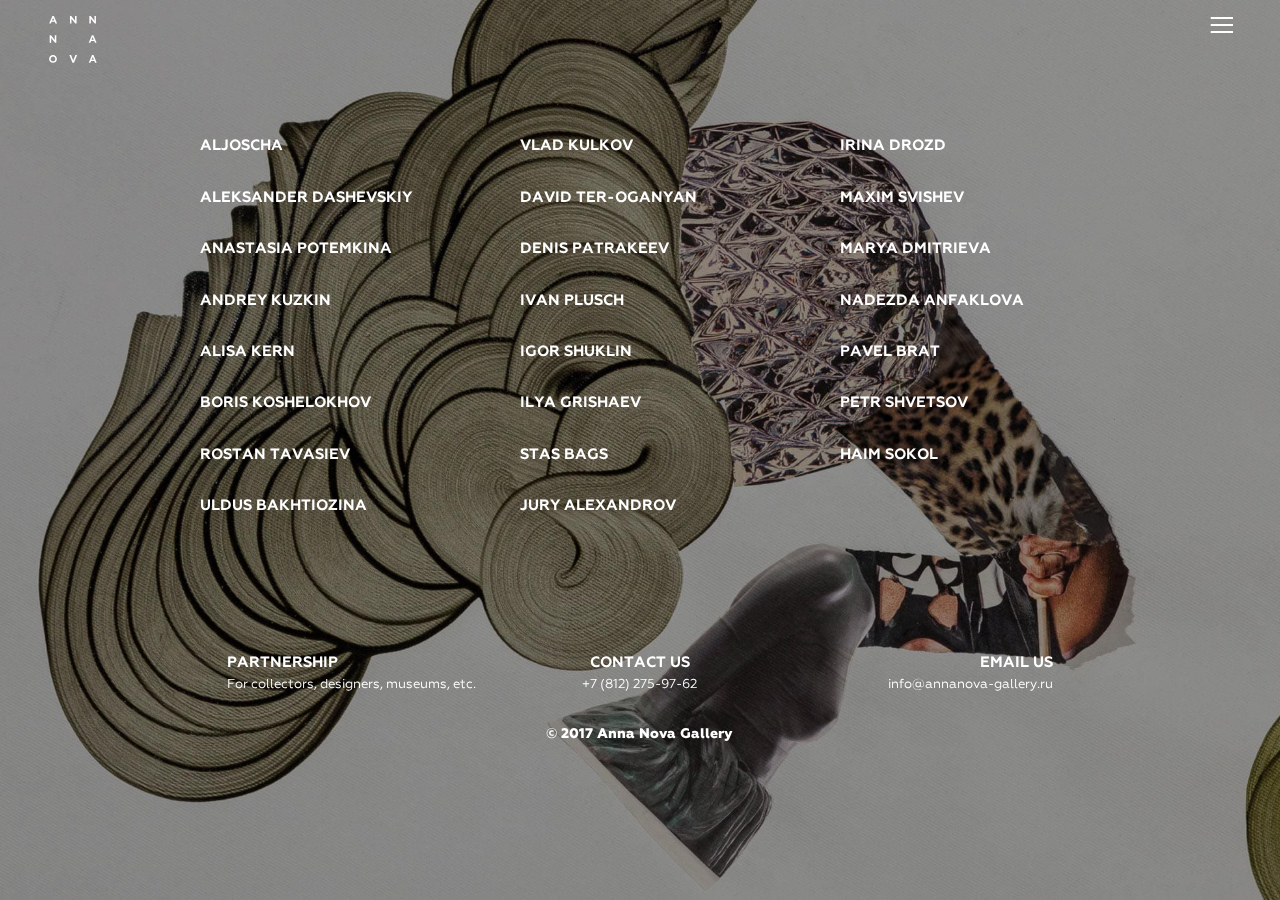
==== commit a6183238: "49 - HOMErelise" ====
--- a/artists.html
+++ b/artists.html
@@ -1,25 +1,30 @@
 <!DOCTYPE HTML>
 <html>
 	<head>
-		<title>ANNA NOVA Gallery</title>
+		<title>ANNANOVA Artists</title>
 		<meta charset="utf-8" />
+		<link rel="shortcut icon" href="favicon.ico" />
+		<link href="../apple-touch-icon.png" rel="apple-touch-icon" />
 		<meta name="viewport" content="width=device-width, initial-scale=1" />
 		<link rel="stylesheet" href="assets/css/fonts.css" />
-		<link rel="stylesheet" href="assets/css/flickity.css" />
 		<link rel="stylesheet" href="assets/css/animate.min.css" />
 		<link rel="stylesheet" href="assets/css/main.css" />
 	</head>
 
 	<body id="top" class="artists-page">
 
-	<!-- HEADER -->
+<!-- LOADER -->
+		<div class="an-loader"></div>
+
+<!-- HEADER -->
 		<header id="header" class="sticky">
-			<div class="lg"><a href="index.html"></a></div>
+			<div class="lg-white"><a href="index.html"></a></div>
 			<a href="#nav" id="header-nav"></a>
 		</header>
 
-	<!-- Nav -->
+<!-- NAV -->
 		<nav id="nav">
+			<a class="lg-black" href="index.html"></a>
 			<ul class="links align-right">
 				<li><a href="artists.html">ARTISTS</a></li>
 				<li><a>EXHIBITIONS</a></li>
@@ -39,8 +44,7 @@
 			</ul>
 			<p>
 				<a><i class="fa fa-map-marker" aria-hidden="true"></i>Zhukovskogo St., 28</a>
-				<strong>Tue - Sat</strong><br>
-				12:00 – 19:00
+				<span><strong>Tue - Sat</strong><br>12:00 – 19:00</span>
 			</p>
 		</nav>
 		<div id="nav-mask"></div>
--- a/assets/css/main.css
+++ b/assets/css/main.css
@@ -1,4 +1,4 @@
-﻿@import url(font-awesome.min.css);html,body,div,span,applet,object,iframe,h1,h2,h3,h4,h5,h6,p,blockquote,pre,a,abbr,acronym,address,big,cite,code,del,dfn,em,img,ins,kbd,q,s,samp,small,strike,strong,sub,sup,tt,var,b,u,i,center,dl,dt,dd,ol,ul,li,fieldset,form,label,legend,table,caption,tbody,tfoot,thead,tr,th,td,article,aside,canvas,details,embed,figure,figcaption,footer,header,hgroup,menu,nav,output,ruby,section,summary,time,mark,audio,video{margin:0;padding:0;border:0;font-size:100%;font:inherit;vertical-align:baseline}article,aside,details,figcaption,figure,footer,header,hgroup,menu,nav,section{display:block}body{line-height:1}ol,ul{list-style:none}blockquote,q{quotes:none}blockquote:before,blockquote:after,q:before,q:after{content:'';content:none}table{border-collapse:collapse;border-spacing:0}body{-webkit-text-size-adjust:none}*,*:before,*:after{-moz-box-sizing:border-box;-webkit-box-sizing:border-box;box-sizing:border-box}.container{margin-left:auto;margin-right:auto}.container.\31 25\25{width:100%;max-width:100em;min-width:80em}.container.\37 5\25{width:60em}.container.\35 0\25{width:40em}.container.\32 5\25{width:20em}.container{width:80em}@media screen and (min-width: 1920px){.container.\31 25\25{width:100%;max-width:100em;min-width:80em}.container.\37 5\25{width:60em}.container.\35 0\25{width:40em}.container.\32 5\25{width:20em}.container{width:80em}}@media screen and (max-width: 1280px){.container.\31 25\25{width:100%;max-width:87.5em;min-width:70em}.container.\37 5\25{width:52.5em}.container.\35 0\25{width:35em}.container.\32 5\25{width:17.5em}.container{width:70em}}@media screen and (max-width: 980px){.container.\31 25\25{width:100%;max-width:112.5%;min-width:90%}.container.\37 5\25{width:67.5%}.container.\35 0\25{width:45%}.container.\32 5\25{width:22.5%}.container{width:90%}}@media screen and (max-width: 768px){.container.\31 25\25{width:100%;max-width:112.5%;min-width:90%}.container.\37 5\25{width:67.5%}.container.\35 0\25{width:45%}.container.\32 5\25{width:22.5%}.container{width:90% !important}}@media screen and (max-width: 480px){.container.\31 25\25{width:100%;max-width:125%;min-width:100%}.container.\37 5\25{width:75%}.container.\35 0\25{width:50%}.container.\32 5\25{width:25%}.container{width:100% !important}}.row{border-bottom:solid 1px transparent;-moz-box-sizing:border-box;-webkit-box-sizing:border-box;box-sizing:border-box}.row>*{float:left;-moz-box-sizing:border-box;-webkit-box-sizing:border-box;box-sizing:border-box}.row:after,.row:before{content:'';display:block;clear:both;height:0}.row.uniform>*>:first-child{margin-top:0}.row.uniform>*>:last-child{margin-bottom:0}.row.\30 \25>*{padding:0 0 0 0em}.row.\30 \25{margin:0 0 -1px 0em}.row.uniform.\30 \25>*{padding:0em 0 0 0em}.row.uniform.\30 \25{margin:0em 0 -1px 0em}.row>*{padding:0 0 0 2em}.row{margin:0 0 -1px -2em}.row.uniform>*{padding:2em 0 0 2em}.row.uniform{margin:-2em 0 -1px -2em}.row.\32 00\25>*{padding:0 0 0 4em}.row.\32 00\25{margin:0 0 -1px -4em}.row.uniform.\32 00\25>*{padding:4em 0 0 4em}.row.uniform.\32 00\25{margin:-4em 0 -1px -4em}.row.\31 50\25>*{padding:0 0 0 3em}.row.\31 50\25{margin:0 0 -1px -3em}.row.uniform.\31 50\25>*{padding:3em 0 0 3em}.row.uniform.\31 50\25{margin:-3em 0 -1px -3em}.row.\35 0\25>*{padding:0 0 0 1em}.row.\35 0\25{margin:0 0 -1px -1em}.row.uniform.\35 0\25>*{padding:1em 0 0 1em}.row.uniform.\35 0\25{margin:-1em 0 -1px -1em}.row.\32 5\25>*{padding:0 0 0 .5em}.row.\32 5\25{margin:0 0 -1px -.5em}.row.uniform.\32 5\25>*{padding:.5em 0 0 .5em}.row.uniform.\32 5\25{margin:-.5em 0 -1px -.5em}.\31 2u,.\31 2u\24{width:100%;clear:none;margin-left:0}.\31 1u,.\31 1u\24{width:91.6666666667%;clear:none;margin-left:0}.\31 0u,.\31 0u\24{width:83.3333333333%;clear:none;margin-left:0}.\39 u,.\39 u\24{width:75%;clear:none;margin-left:0}.\38 u,.\38 u\24{width:66.6666666667%;clear:none;margin-left:0}.\37 u,.\37 u\24{width:58.3333333333%;clear:none;margin-left:0}.\36 u,.\36 u\24{width:50%;clear:none;margin-left:0}.\35 u,.\35 u\24{width:41.6666666667%;clear:none;margin-left:0}.\34 u,.\34 u\24{width:33.3333333333%;clear:none;margin-left:0}.\33 u,.\33 u\24{width:25%;clear:none;margin-left:0}.\32 u,.\32 u\24{width:16.6666666667%;clear:none;margin-left:0}.\31 u,.\31 u\24{width:8.3333333333%;clear:none;margin-left:0}.\31 2u\24+*,.\31 1u\24+*,.\31 0u\24+*,.\39 u\24+*,.\38 u\24+*,.\37 u\24+*,.\36 u\24+*,.\35 u\24+*,.\34 u\24+*,.\33 u\24+*,.\32 u\24+*,.\31 u\24+*{clear:left}.\-11u{margin-left:91.6666666667%}.\-10u{margin-left:83.3333333333%}.\-9u{margin-left:75%}.\-8u{margin-left:66.6666666667%}.\-7u{margin-left:58.3333333333%}.\-6u{margin-left:50%}.\-5u{margin-left:41.6666666667%}.\-4u{margin-left:33.3333333333%}.\-3u{margin-left:25%}.\-2u{margin-left:16.6666666667%}.\-1u{margin-left:8.3333333333%}@media screen and (min-width: 1920px){.row>*{padding:0 0 0 2em}.row{margin:0 0 -1px -2em}.row.uniform>*{padding:2em 0 0 2em}.row.uniform{margin:-2em 0 -1px -2em}.row.\32 00\25>*{padding:0 0 0 4em}.row.\32 00\25{margin:0 0 -1px -4em}.row.uniform.\32 00\25>*{padding:4em 0 0 4em}.row.uniform.\32 00\25{margin:-4em 0 -1px -4em}.row.\31 50\25>*{padding:0 0 0 3em}.row.\31 50\25{margin:0 0 -1px -3em}.row.uniform.\31 50\25>*{padding:3em 0 0 3em}.row.uniform.\31 50\25{margin:-3em 0 -1px -3em}.row.\35 0\25>*{padding:0 0 0 1em}.row.\35 0\25{margin:0 0 -1px -1em}.row.uniform.\35 0\25>*{padding:1em 0 0 1em}.row.uniform.\35 0\25{margin:-1em 0 -1px -1em}.row.\32 5\25>*{padding:0 0 0 .5em}.row.\32 5\25{margin:0 0 -1px -.5em}.row.uniform.\32 5\25>*{padding:.5em 0 0 .5em}.row.uniform.\32 5\25{margin:-.5em 0 -1px -.5em}.\31 2u\28xlarge\29,.\31 2u\24\28xlarge\29{width:100%;clear:none;margin-left:0}.\31 1u\28xlarge\29,.\31 1u\24\28xlarge\29{width:91.6666666667%;clear:none;margin-left:0}.\31 0u\28xlarge\29,.\31 0u\24\28xlarge\29{width:83.3333333333%;clear:none;margin-left:0}.\39 u\28xlarge\29,.\39 u\24\28xlarge\29{width:75%;clear:none;margin-left:0}.\38 u\28xlarge\29,.\38 u\24\28xlarge\29{width:66.6666666667%;clear:none;margin-left:0}.\37 u\28xlarge\29,.\37 u\24\28xlarge\29{width:58.3333333333%;clear:none;margin-left:0}.\36 u\28xlarge\29,.\36 u\24\28xlarge\29{width:50%;clear:none;margin-left:0}.\35 u\28xlarge\29,.\35 u\24\28xlarge\29{width:41.6666666667%;clear:none;margin-left:0}.\34 u\28xlarge\29,.\34 u\24\28xlarge\29{width:33.3333333333%;clear:none;margin-left:0}.\33 u\28xlarge\29,.\33 u\24\28xlarge\29{width:25%;clear:none;margin-left:0}.\32 u\28xlarge\29,.\32 u\24\28xlarge\29{width:16.6666666667%;clear:none;margin-left:0}.\31 u\28xlarge\29,.\31 u\24\28xlarge\29{width:8.3333333333%;clear:none;margin-left:0}.\31 2u\24\28xlarge\29+*,.\31 1u\24\28xlarge\29+*,.\31 0u\24\28xlarge\29+*,.\39 u\24\28xlarge\29+*,.\38 u\24\28xlarge\29+*,.\37 u\24\28xlarge\29+*,.\36 u\24\28xlarge\29+*,.\35 u\24\28xlarge\29+*,.\34 u\24\28xlarge\29+*,.\33 u\24\28xlarge\29+*,.\32 u\24\28xlarge\29+*,.\31 u\24\28xlarge\29+*{clear:left}.\-11u\28xlarge\29{margin-left:91.6666666667%}.\-10u\28xlarge\29{margin-left:83.3333333333%}.\-9u\28xlarge\29{margin-left:75%}.\-8u\28xlarge\29{margin-left:66.6666666667%}.\-7u\28xlarge\29{margin-left:58.3333333333%}.\-6u\28xlarge\29{margin-left:50%}.\-5u\28xlarge\29{margin-left:41.6666666667%}.\-4u\28xlarge\29{margin-left:33.3333333333%}.\-3u\28xlarge\29{margin-left:25%}.\-2u\28xlarge\29{margin-left:16.6666666667%}.\-1u\28xlarge\29{margin-left:8.3333333333%}}@media screen and (max-width: 1280px){.row>*{padding:0 0 0 1.5em}.row{margin:0 0 -1px -1.5em}.row.uniform>*{padding:1.5em 0 0 1.5em}.row.uniform{margin:-1.5em 0 -1px -1.5em}.row.\32 00\25>*{padding:0 0 0 3em}.row.\32 00\25{margin:0 0 -1px -3em}.row.uniform.\32 00\25>*{padding:3em 0 0 3em}.row.uniform.\32 00\25{margin:-3em 0 -1px -3em}.row.\31 50\25>*{padding:0 0 0 2.25em}.row.\31 50\25{margin:0 0 -1px -2.25em}.row.uniform.\31 50\25>*{padding:2.25em 0 0 2.25em}.row.uniform.\31 50\25{margin:-2.25em 0 -1px -2.25em}.row.\35 0\25>*{padding:0 0 0 .75em}.row.\35 0\25{margin:0 0 -1px -.75em}.row.uniform.\35 0\25>*{padding:.75em 0 0 .75em}.row.uniform.\35 0\25{margin:-.75em 0 -1px -.75em}.row.\32 5\25>*{padding:0 0 0 .375em}.row.\32 5\25{margin:0 0 -1px -.375em}.row.uniform.\32 5\25>*{padding:.375em 0 0 .375em}.row.uniform.\32 5\25{margin:-.375em 0 -1px -.375em}.\31 2u\28large\29,.\31 2u\24\28large\29{width:100%;clear:none;margin-left:0}.\31 1u\28large\29,.\31 1u\24\28large\29{width:91.6666666667%;clear:none;margin-left:0}.\31 0u\28large\29,.\31 0u\24\28large\29{width:83.3333333333%;clear:none;margin-left:0}.\39 u\28large\29,.\39 u\24\28large\29{width:75%;clear:none;margin-left:0}.\38 u\28large\29,.\38 u\24\28large\29{width:66.6666666667%;clear:none;margin-left:0}.\37 u\28large\29,.\37 u\24\28large\29{width:58.3333333333%;clear:none;margin-left:0}.\36 u\28large\29,.\36 u\24\28large\29{width:50%;clear:none;margin-left:0}.\35 u\28large\29,.\35 u\24\28large\29{width:41.6666666667%;clear:none;margin-left:0}.\34 u\28large\29,.\34 u\24\28large\29{width:33.3333333333%;clear:none;margin-left:0}.\33 u\28large\29,.\33 u\24\28large\29{width:25%;clear:none;margin-left:0}.\32 u\28large\29,.\32 u\24\28large\29{width:16.6666666667%;clear:none;margin-left:0}.\31 u\28large\29,.\31 u\24\28large\29{width:8.3333333333%;clear:none;margin-left:0}.\31 2u\24\28large\29+*,.\31 1u\24\28large\29+*,.\31 0u\24\28large\29+*,.\39 u\24\28large\29+*,.\38 u\24\28large\29+*,.\37 u\24\28large\29+*,.\36 u\24\28large\29+*,.\35 u\24\28large\29+*,.\34 u\24\28large\29+*,.\33 u\24\28large\29+*,.\32 u\24\28large\29+*,.\31 u\24\28large\29+*{clear:left}.\-11u\28large\29{margin-left:91.6666666667%}.\-10u\28large\29{margin-left:83.3333333333%}.\-9u\28large\29{margin-left:75%}.\-8u\28large\29{margin-left:66.6666666667%}.\-7u\28large\29{margin-left:58.3333333333%}.\-6u\28large\29{margin-left:50%}.\-5u\28large\29{margin-left:41.6666666667%}.\-4u\28large\29{margin-left:33.3333333333%}.\-3u\28large\29{margin-left:25%}.\-2u\28large\29{margin-left:16.6666666667%}.\-1u\28large\29{margin-left:8.3333333333%}}@media screen and (max-width: 980px){.row>*{padding:0 0 0 1.5em}.row{margin:0 0 -1px -1.5em}.row.uniform>*{padding:1.5em 0 0 1.5em}.row.uniform{margin:-1.5em 0 -1px -1.5em}.row.\32 00\25>*{padding:0 0 0 3em}.row.\32 00\25{margin:0 0 -1px -3em}.row.uniform.\32 00\25>*{padding:3em 0 0 3em}.row.uniform.\32 00\25{margin:-3em 0 -1px -3em}.row.\31 50\25>*{padding:0 0 0 2.25em}.row.\31 50\25{margin:0 0 -1px -2.25em}.row.uniform.\31 50\25>*{padding:2.25em 0 0 2.25em}.row.uniform.\31 50\25{margin:-2.25em 0 -1px -2.25em}.row.\35 0\25>*{padding:0 0 0 .75em}.row.\35 0\25{margin:0 0 -1px -.75em}.row.uniform.\35 0\25>*{padding:.75em 0 0 .75em}.row.uniform.\35 0\25{margin:-.75em 0 -1px -.75em}.row.\32 5\25>*{padding:0 0 0 .375em}.row.\32 5\25{margin:0 0 -1px -.375em}.row.uniform.\32 5\25>*{padding:.375em 0 0 .375em}.row.uniform.\32 5\25{margin:-.375em 0 -1px -.375em}.\31 2u\28medium\29,.\31 2u\24\28medium\29{width:100%;clear:none;margin-left:0}.\31 1u\28medium\29,.\31 1u\24\28medium\29{width:91.6666666667%;clear:none;margin-left:0}.\31 0u\28medium\29,.\31 0u\24\28medium\29{width:83.3333333333%;clear:none;margin-left:0}.\39 u\28medium\29,.\39 u\24\28medium\29{width:75%;clear:none;margin-left:0}.\38 u\28medium\29,.\38 u\24\28medium\29{width:66.6666666667%;clear:none;margin-left:0}.\37 u\28medium\29,.\37 u\24\28medium\29{width:58.3333333333%;clear:none;margin-left:0}.\36 u\28medium\29,.\36 u\24\28medium\29{width:50%;clear:none;margin-left:0}.\35 u\28medium\29,.\35 u\24\28medium\29{width:41.6666666667%;clear:none;margin-left:0}.\34 u\28medium\29,.\34 u\24\28medium\29{width:33.3333333333%;clear:none;margin-left:0}.\33 u\28medium\29,.\33 u\24\28medium\29{width:25%;clear:none;margin-left:0}.\32 u\28medium\29,.\32 u\24\28medium\29{width:16.6666666667%;clear:none;margin-left:0}.\31 u\28medium\29,.\31 u\24\28medium\29{width:8.3333333333%;clear:none;margin-left:0}.\31 2u\24\28medium\29+*,.\31 1u\24\28medium\29+*,.\31 0u\24\28medium\29+*,.\39 u\24\28medium\29+*,.\38 u\24\28medium\29+*,.\37 u\24\28medium\29+*,.\36 u\24\28medium\29+*,.\35 u\24\28medium\29+*,.\34 u\24\28medium\29+*,.\33 u\24\28medium\29+*,.\32 u\24\28medium\29+*,.\31 u\24\28medium\29+*{clear:left}.\-11u\28medium\29{margin-left:91.6666666667%}.\-10u\28medium\29{margin-left:83.3333333333%}.\-9u\28medium\29{margin-left:75%}.\-8u\28medium\29{margin-left:66.6666666667%}.\-7u\28medium\29{margin-left:58.3333333333%}.\-6u\28medium\29{margin-left:50%}.\-5u\28medium\29{margin-left:41.6666666667%}.\-4u\28medium\29{margin-left:33.3333333333%}.\-3u\28medium\29{margin-left:25%}.\-2u\28medium\29{margin-left:16.6666666667%}.\-1u\28medium\29{margin-left:8.3333333333%}}@media screen and (max-width: 768px){.row>*{padding:0 0 0 1.25em}.row{margin:0 0 -1px -1.25em}.row.uniform>*{padding:1.25em 0 0 1.25em}.row.uniform{margin:-1.25em 0 -1px -1.25em}.row.\32 00\25>*{padding:0 0 0 2.5em}.row.\32 00\25{margin:0 0 -1px -2.5em}.row.uniform.\32 00\25>*{padding:2.5em 0 0 2.5em}.row.uniform.\32 00\25{margin:-2.5em 0 -1px -2.5em}.row.\31 50\25>*{padding:0 0 0 1.875em}.row.\31 50\25{margin:0 0 -1px -1.875em}.row.uniform.\31 50\25>*{padding:1.875em 0 0 1.875em}.row.uniform.\31 50\25{margin:-1.875em 0 -1px -1.875em}.row.\35 0\25>*{padding:0 0 0 .625em}.row.\35 0\25{margin:0 0 -1px -.625em}.row.uniform.\35 0\25>*{padding:.625em 0 0 .625em}.row.uniform.\35 0\25{margin:-.625em 0 -1px -.625em}.row.\32 5\25>*{padding:0 0 0 .3125em}.row.\32 5\25{margin:0 0 -1px -.3125em}.row.uniform.\32 5\25>*{padding:.3125em 0 0 .3125em}.row.uniform.\32 5\25{margin:-.3125em 0 -1px -.3125em}.\31 2u\28small\29,.\31 2u\24\28small\29{width:100%;clear:none;margin-left:0}.\31 1u\28small\29,.\31 1u\24\28small\29{width:91.6666666667%;clear:none;margin-left:0}.\31 0u\28small\29,.\31 0u\24\28small\29{width:83.3333333333%;clear:none;margin-left:0}.\39 u\28small\29,.\39 u\24\28small\29{width:75%;clear:none;margin-left:0}.\38 u\28small\29,.\38 u\24\28small\29{width:66.6666666667%;clear:none;margin-left:0}.\37 u\28small\29,.\37 u\24\28small\29{width:58.3333333333%;clear:none;margin-left:0}.\36 u\28small\29,.\36 u\24\28small\29{width:50%;clear:none;margin-left:0}.\35 u\28small\29,.\35 u\24\28small\29{width:41.6666666667%;clear:none;margin-left:0}.\34 u\28small\29,.\34 u\24\28small\29{width:33.3333333333%;clear:none;margin-left:0}.\33 u\28small\29,.\33 u\24\28small\29{width:25%;clear:none;margin-left:0}.\32 u\28small\29,.\32 u\24\28small\29{width:16.6666666667%;clear:none;margin-left:0}.\31 u\28small\29,.\31 u\24\28small\29{width:8.3333333333%;clear:none;margin-left:0}.\31 2u\24\28small\29+*,.\31 1u\24\28small\29+*,.\31 0u\24\28small\29+*,.\39 u\24\28small\29+*,.\38 u\24\28small\29+*,.\37 u\24\28small\29+*,.\36 u\24\28small\29+*,.\35 u\24\28small\29+*,.\34 u\24\28small\29+*,.\33 u\24\28small\29+*,.\32 u\24\28small\29+*,.\31 u\24\28small\29+*{clear:left}.\-11u\28small\29{margin-left:91.6666666667%}.\-10u\28small\29{margin-left:83.3333333333%}.\-9u\28small\29{margin-left:75%}.\-8u\28small\29{margin-left:66.6666666667%}.\-7u\28small\29{margin-left:58.3333333333%}.\-6u\28small\29{margin-left:50%}.\-5u\28small\29{margin-left:41.6666666667%}.\-4u\28small\29{margin-left:33.3333333333%}.\-3u\28small\29{margin-left:25%}.\-2u\28small\29{margin-left:16.6666666667%}.\-1u\28small\29{margin-left:8.3333333333%}}@media screen and (max-width: 480px){.row>*{padding:0 0 0 1.25em}.row{margin:0 0 -1px -1.25em}.row.uniform>*{padding:1.25em 0 0 1.25em}.row.uniform{margin:-1.25em 0 -1px -1.25em}.row.\32 00\25>*{padding:0 0 0 2.5em}.row.\32 00\25{margin:0 0 -1px -2.5em}.row.uniform.\32 00\25>*{padding:2.5em 0 0 2.5em}.row.uniform.\32 00\25{margin:-2.5em 0 -1px -2.5em}.row.\31 50\25>*{padding:0 0 0 1.875em}.row.\31 50\25{margin:0 0 -1px -1.875em}.row.uniform.\31 50\25>*{padding:1.875em 0 0 1.875em}.row.uniform.\31 50\25{margin:-1.875em 0 -1px -1.875em}.row.\35 0\25>*{padding:0 0 0 .625em}.row.\35 0\25{margin:0 0 -1px -.625em}.row.uniform.\35 0\25>*{padding:.625em 0 0 .625em}.row.uniform.\35 0\25{margin:-.625em 0 -1px -.625em}.row.\32 5\25>*{padding:0 0 0 .3125em}.row.\32 5\25{margin:0 0 -1px -.3125em}.row.uniform.\32 5\25>*{padding:.3125em 0 0 .3125em}.row.uniform.\32 5\25{margin:-.3125em 0 -1px -.3125em}.\31 2u\28xsmall\29,.\31 2u\24\28xsmall\29{width:100%;clear:none;margin-left:0}.\31 1u\28xsmall\29,.\31 1u\24\28xsmall\29{width:91.6666666667%;clear:none;margin-left:0}.\31 0u\28xsmall\29,.\31 0u\24\28xsmall\29{width:83.3333333333%;clear:none;margin-left:0}.\39 u\28xsmall\29,.\39 u\24\28xsmall\29{width:75%;clear:none;margin-left:0}.\38 u\28xsmall\29,.\38 u\24\28xsmall\29{width:66.6666666667%;clear:none;margin-left:0}.\37 u\28xsmall\29,.\37 u\24\28xsmall\29{width:58.3333333333%;clear:none;margin-left:0}.\36 u\28xsmall\29,.\36 u\24\28xsmall\29{width:50%;clear:none;margin-left:0}.\35 u\28xsmall\29,.\35 u\24\28xsmall\29{width:41.6666666667%;clear:none;margin-left:0}.\34 u\28xsmall\29,.\34 u\24\28xsmall\29{width:33.3333333333%;clear:none;margin-left:0}.\33 u\28xsmall\29,.\33 u\24\28xsmall\29{width:25%;clear:none;margin-left:0}.\32 u\28xsmall\29,.\32 u\24\28xsmall\29{width:16.6666666667%;clear:none;margin-left:0}.\31 u\28xsmall\29,.\31 u\24\28xsmall\29{width:8.3333333333%;clear:none;margin-left:0}.\31 2u\24\28xsmall\29+*,.\31 1u\24\28xsmall\29+*,.\31 0u\24\28xsmall\29+*,.\39 u\24\28xsmall\29+*,.\38 u\24\28xsmall\29+*,.\37 u\24\28xsmall\29+*,.\36 u\24\28xsmall\29+*,.\35 u\24\28xsmall\29+*,.\34 u\24\28xsmall\29+*,.\33 u\24\28xsmall\29+*,.\32 u\24\28xsmall\29+*,.\31 u\24\28xsmall\29+*{clear:left}.\-11u\28xsmall\29{margin-left:91.6666666667%}.\-10u\28xsmall\29{margin-left:83.3333333333%}.\-9u\28xsmall\29{margin-left:75%}.\-8u\28xsmall\29{margin-left:66.6666666667%}.\-7u\28xsmall\29{margin-left:58.3333333333%}.\-6u\28xsmall\29{margin-left:50%}.\-5u\28xsmall\29{margin-left:41.6666666667%}.\-4u\28xsmall\29{margin-left:33.3333333333%}.\-3u\28xsmall\29{margin-left:25%}.\-2u\28xsmall\29{margin-left:16.6666666667%}.\-1u\28xsmall\29{margin-left:8.3333333333%}}@-ms-viewport{width:device-width}body{-ms-overflow-style:scrollbar;-moz-transition:background-image .5s ease-in-out;-webkit-transition:background-image .5s ease-in-out;-ms-transition:background-image .5s ease-in-out;transition:background-image .5s ease-in-out;-webkit-font-smoothing:subpixel-antialiased !important}@media screen and (max-width: 480px){html,body{min-width:320px}}body{background:#fff}body.artists-page{background-image:url(../../images/artists/artists-bg.jpg);background-repeat:no-repeat;background-position:center;background-size:cover;min-height:100vh}body.is-loading *,body.is-loading *:before,body.is-loading *:after{-moz-animation:none !important;-webkit-animation:none !important;-ms-animation:none !important;animation:none !important;-moz-transition:none !important;-webkit-transition:none !important;-ms-transition:none !important;transition:none !important}.panel.shop{padding-bottom:50px}body,input,select,textarea{color:#12110e;font-family:"geometriaregular";font-size:10pt;font-weight:normal;line-height:1.65}@media screen and (min-width: 1920px){body,input,select,textarea{font-size:10pt}}@media screen and (max-width: 1280px){body,input,select,textarea{font-size:10pt}}@media screen and (max-width: 980px){body,input,select,textarea{font-size:10pt}}@media screen and (max-width: 768px){body,input,select,textarea{font-size:10pt}}@media screen and (max-width: 480px){body,input,select,textarea{font-size:10pt}}a{text-decoration:underline}a:hover{text-decoration:none}strong,b{color:#010101;font-weight:bold}em,i{font-style:italic}p{margin:0 0 2em 0}h1,h2,h3,h4,h5,h6{color:#010101;font-weight:bold;font-family:"geometriabold";line-height:1.5;margin:0 0 1em 0}h1 a,h2 a,h3 a,h4 a,h5 a,h6 a{color:inherit;text-decoration:none}h1{font-size:7.5em;text-transform:uppercase}@media screen and (max-width: 480px){h1{font-size:4.2em;padding-left:0.35em}}h2{font-size:2.5em}@media screen and (max-width: 480px){h2{font-size:1.5em}}h2.block-title{font-size:5em;text-transform:uppercase;padding:0;padding-left:0.3em;margin-bottom:-0.6em;z-index:1;position:relative}@media screen and (max-width: 480px){h2.block-title{font-size:4em}}h3{font-size:1.35em}h4{font-size:1.1em}h5{font-size:0.9em}h6{font-size:0.7em}sub{font-size:0.8em;position:relative;top:0.5em}sup{font-size:0.8em;position:relative;top:-0.5em}blockquote{border-left:solid 4px rgba(144,144,144,0.25);font-style:italic;margin:0 0 2em 0;padding:.5em 0 .5em 2em}code{background:rgba(144,144,144,0.075);border-radius:4px;border:solid 1px rgba(144,144,144,0.25);font-family:"Courier New",monospace;font-size:0.9em;margin:0 0.25em;padding:0.25em 0.65em}pre{-webkit-overflow-scrolling:touch;font-family:"Courier New",monospace;font-size:0.9em;margin:0 0 2em 0}pre code{display:block;line-height:1.75;padding:1em 1.5em;overflow-x:auto}hr{border:0;border-bottom:solid 1px rgba(144,144,144,0.25);margin:2em 0}hr.major{margin:3em 0}hr.trans{opacity:0;clear:both;margin:4em 0}hr.bold{border-bottom:solid 6px #fff}@media screen and (min-width: 1920px){hr.bold{border-width:8px}}.align-left{text-align:left}.align-center{text-align:center}.align-right{text-align:right}section.special,article.special{text-align:center}header p{color:#d6d6d6;position:relative;margin:0 0 1.5em 0}header h2+p{font-size:1.25em;margin-top:-1em}header h3+p{font-size:1.1em;margin-top:-.8em}header h4+p,header h5+p,header h6+p{font-size:0.9em;margin-top:-.6em}form{margin:0 0 2em 0}label{color:#010101;display:block;font-size:0.9em;font-weight:bold;margin:0 0 1em 0}input[type="text"],input[type="password"],input[type="email"],input[type="tel"],select,textarea{-moz-appearance:none;-webkit-appearance:none;-ms-appearance:none;appearance:none;background:rgba(144,144,144,0.075);border-radius:4px;border:none;border:solid 1px rgba(144,144,144,0.25);color:inherit;display:block;outline:0;padding:0 1em;text-decoration:none;width:100%}input[type="text"]:invalid,input[type="password"]:invalid,input[type="email"]:invalid,input[type="tel"]:invalid,select:invalid,textarea:invalid{box-shadow:none}input[type="text"]:focus,input[type="password"]:focus,input[type="email"]:focus,input[type="tel"]:focus,select:focus,textarea:focus{border-color:#fff;box-shadow:0 0 0 1px #fff}.select-wrapper{text-decoration:none;display:block;position:relative}.select-wrapper:before{content:"";-moz-osx-font-smoothing:grayscale;-webkit-font-smoothing:antialiased;font-family:FontAwesome;font-style:normal;font-weight:normal;text-transform:none !important}.select-wrapper:before{color:rgba(144,144,144,0.25);display:block;height:2.75em;line-height:2.75em;pointer-events:none;position:absolute;right:0;text-align:center;top:0;width:2.75em}.select-wrapper select::-ms-expand{display:none}input[type="text"],input[type="password"],input[type="email"],select{height:2.75em}textarea{padding:0.75em 1em}input[type="checkbox"],input[type="radio"]{-moz-appearance:none;-webkit-appearance:none;-ms-appearance:none;appearance:none;display:block;float:left;margin-right:-2em;opacity:0;width:1em;z-index:-1}input[type="checkbox"]+label,input[type="radio"]+label{text-decoration:none;color:#12110e;cursor:pointer;display:inline-block;font-size:1em;font-weight:normal;padding-left:2.4em;padding-right:0.75em;position:relative}input[type="checkbox"]+label:before,input[type="radio"]+label:before{-moz-osx-font-smoothing:grayscale;-webkit-font-smoothing:antialiased;font-family:FontAwesome;font-style:normal;font-weight:normal;text-transform:none !important}input[type="checkbox"]+label:before,input[type="radio"]+label:before{background:rgba(144,144,144,0.075);border-radius:4px;border:solid 1px rgba(144,144,144,0.25);content:'';display:inline-block;height:1.65em;left:0;line-height:1.58125em;position:absolute;text-align:center;top:0;width:1.65em}input[type="checkbox"]:checked+label:before,input[type="radio"]:checked+label:before{background:#010101;border-color:#010101;color:#fff;content:'\f00c'}input[type="checkbox"]:focus+label:before,input[type="radio"]:focus+label:before{border-color:#fff;box-shadow:0 0 0 1px #fff}input[type="checkbox"]+label:before{border-radius:4px}input[type="radio"]+label:before{border-radius:100%}::-webkit-input-placeholder{color:#d6d6d6 !important;opacity:1.0}:-moz-placeholder{color:#d6d6d6 !important;opacity:1.0}::-moz-placeholder{color:#d6d6d6 !important;opacity:1.0}:-ms-input-placeholder{color:#d6d6d6 !important;opacity:1.0}.formerize-placeholder{color:#d6d6d6 !important;opacity:1.0}.box{border-radius:4px;border:solid 1px rgba(144,144,144,0.25);margin-bottom:2em;padding:1.5em}.box>:last-child,.box>:last-child>:last-child,.box>:last-child>:last-child>:last-child{margin-bottom:0}.box.alt{border:0;border-radius:0;padding:0}.icon{text-decoration:none;border-bottom:none;position:relative}.icon:before{-moz-osx-font-smoothing:grayscale;-webkit-font-smoothing:antialiased;font-family:FontAwesome;font-style:normal;font-weight:normal;text-transform:none !important}.icon>.label{display:none}.image{border:0;display:inline-block;position:relative}.image::after{content:'';display:block;position:absolute;top:0;right:0;bottom:0;left:0;background:#12110e;width:100%;height:100%;opacity:0;-moz-transition:-moz-transform 1s ease;-webkit-transition:-webkit-transform 1s ease;-ms-transition:-ms-transform 1s ease;transition:transform 1s ease;-moz-transition:opacity .2s ease-in-out;-webkit-transition:opacity .2s ease-in-out;-ms-transition:opacity .2s ease-in-out;transition:opacity .2s ease-in-out}.image:hover::after{opacity:0.42}.image img{display:block;max-width:100%;height:auto;position:relative}.image.left,.image.right{max-width:40%}.image.left img,.image.right img{width:100%}.image.left{float:left;padding:0 1.5em 1em 0;top:0.25em}.image.right{float:right;padding:0 0 1em 1.5em;top:0.25em}.image.fit{display:block;margin:0 0 2em 0;width:100%}.image.fit img{width:100%}.image.main{display:block;margin:0 0 3em 0;width:100%}.image.main img{width:100%}ol{list-style:decimal;margin:0 0 2em 0;padding-left:1.25em}ol li{padding-left:0.25em}ul{list-style:disc;margin:0 0 2em 0;padding-left:1em}ul li{padding-left:0.5em}ul.alt{list-style:none;padding-left:0}ul.alt li{border-top:solid 1px rgba(144,144,144,0.25);padding:0.5em 0}ul.alt li:first-child{border-top:0;padding-top:0}ul.icons{cursor:default;list-style:none;padding-left:0}ul.icons li{display:inline-block;padding:0 1em 0 0}ul.icons li:last-child{padding-right:0}ul.icons li .icon:before{font-size:2em}ul.actions{cursor:default;list-style:none;padding-left:0}ul.actions li{display:inline-block;padding:0 1em 0 0;vertical-align:middle}ul.actions li:last-child{padding-right:0}ul.actions.small li{padding:0 .5em 0 0}ul.actions.vertical li{display:block;padding:1em 0 0 0}ul.actions.vertical li:first-child{padding-top:0}ul.actions.vertical li>*{margin-bottom:0}ul.actions.vertical.small li{padding:.5em 0 0 0}ul.actions.vertical.small li:first-child{padding-top:0}ul.actions.fit{display:table;margin-left:-1em;padding:0;table-layout:fixed;width:calc(100% + 1em)}ul.actions.fit li{display:table-cell;padding:0 0 0 1em}ul.actions.fit li>*{margin-bottom:0}ul.actions.fit.small{margin-left:-.5em;width:calc(100% + .5em)}ul.actions.fit.small li{padding:0 0 0 .5em}@media screen and (max-width: 480px){ul.actions{margin:0 0 2em 0}ul.actions li{padding:1em 0 0 0;display:block;text-align:center;width:100%}ul.actions li:first-child{padding-top:0}ul.actions li>*{width:100%;margin:0 !important}ul.actions li>*.icon:before{margin-left:-2em}ul.actions.small li{padding:.5em 0 0 0}ul.actions.small li:first-child{padding-top:0}}dl{margin:0 0 2em 0}dl dt{display:block;font-weight:bold;margin:0 0 1em 0}dl dd{margin-left:2em}.table-wrapper{-webkit-overflow-scrolling:touch;overflow-x:auto}table{margin:0 0 2em 0;width:100%}table tbody tr{border:solid 1px rgba(144,144,144,0.25);border-left:0;border-right:0}table tbody tr:nth-child(2n+1){background-color:rgba(144,144,144,0.075)}table td{padding:0.75em 0.75em}table th{color:#010101;font-size:0.9em;font-weight:bold;padding:0 0.75em 0.75em 0.75em;text-align:left}table thead{border-bottom:solid 2px rgba(144,144,144,0.25)}table tfoot{border-top:solid 2px rgba(144,144,144,0.25)}table.alt{border-collapse:separate}table.alt tbody tr td{border:solid 1px rgba(144,144,144,0.25);border-left-width:0;border-top-width:0}table.alt tbody tr td:first-child{border-left-width:1px}table.alt tbody tr:first-child td{border-top-width:1px}table.alt thead{border-bottom:0}table.alt tfoot{border-top:0}input[type="submit"],input[type="reset"],input[type="button"],button,.button{-moz-appearance:none;-webkit-appearance:none;-ms-appearance:none;appearance:none;-moz-transition:background-color .2s ease-in-out, color .2s ease-in-out;-webkit-transition:background-color .2s ease-in-out, color .2s ease-in-out;-ms-transition:background-color .2s ease-in-out, color .2s ease-in-out;transition:background-color .2s ease-in-out, color .2s ease-in-out;background-color:#010101;border:0;color:#fff !important;cursor:pointer;display:inline-block;font-weight:bold;height:3.8em;line-height:3.85em;padding:0 3.3em;text-align:center;text-decoration:none;white-space:nowrap}input[type="submit"]:hover,input[type="reset"]:hover,input[type="button"]:hover,button:hover,.button:hover{background-color:#fff;color:#12110e !important;box-shadow:inset 0 0 0 2px #12110e}input[type="submit"]:active,input[type="reset"]:active,input[type="button"]:active,button:active,.button:active{background-color:#000}input[type="submit"].icon,input[type="reset"].icon,input[type="button"].icon,button.icon,.button.icon{padding-left:1.35em}input[type="submit"].icon:before,input[type="reset"].icon:before,input[type="button"].icon:before,button.icon:before,.button.icon:before{margin-right:0.5em}input[type="submit"].fit,input[type="reset"].fit,input[type="button"].fit,button.fit,.button.fit{display:block;margin:0 0 1em 0;width:100%}input[type="submit"].small,input[type="reset"].small,input[type="button"].small,button.small,.button.small{font-size:0.8em}input[type="submit"].big,input[type="reset"].big,input[type="button"].big,button.big,.button.big{font-size:1.35em}input[type="submit"].alt,input[type="reset"].alt,input[type="button"].alt,button.alt,.button.alt{background-color:transparent;box-shadow:inset 0 0 0 2px rgba(144,144,144,0.25);color:#010101 !important}input[type="submit"].alt:hover,input[type="reset"].alt:hover,input[type="button"].alt:hover,button.alt:hover,.button.alt:hover{background-color:rgba(144,144,144,0.075)}input[type="submit"].alt:active,input[type="reset"].alt:active,input[type="button"].alt:active,button.alt:active,.button.alt:active{background-color:rgba(144,144,144,0.2)}input[type="submit"].alt.icon:before,input[type="reset"].alt.icon:before,input[type="button"].alt.icon:before,button.alt.icon:before,.button.alt.icon:before{color:#d6d6d6}input[type="submit"].special,input[type="reset"].special,input[type="button"].special,button.special,.button.special{background-color:#fff;color:#010101 !important;box-shadow:inset 0 0 0 3.25px #010101}input[type="submit"].special:hover,input[type="reset"].special:hover,input[type="button"].special:hover,button.special:hover,.button.special:hover{background-color:#010101;color:#fff !important}input[type="submit"].special:active,input[type="reset"].special:active,input[type="button"].special:active,button.special:active,.button.special:active{background-color:#f2f2f2}input[type="submit"].disabled,input[type="submit"]:disabled,input[type="reset"].disabled,input[type="reset"]:disabled,input[type="button"].disabled,input[type="button"]:disabled,button.disabled,button:disabled,.button.disabled,.button:disabled{background-color:#12110e !important;box-shadow:inset 0 -0.15em 0 0 rgba(0,0,0,0.15);color:#fff !important;cursor:default;opacity:0.25}.news-snip{padding:0 2em 0;box-sizing:border-box;position:relative}@media screen and (max-width: 480px){.news-snip{padding:2em 0}}.news-snip.fit{padding:4em 2em}@media screen and (max-width: 480px){.news-snip.fit{padding:2em 0}}.news-snip .image.fit{margin:0}@media screen and (max-width: 480px){.news-snip .news-snip-content{padding:0 2em}}.news-snip.hor-image{padding:6em 2em 0}@media screen and (max-width: 480px){.news-snip.hor-image{padding:2em 0}}.news-snip .news-snip-tags{list-style:none;padding:1em 0;margin:0}.news-snip .news-snip-tags li{display:inline-block;padding:0;padding-right:0.5em;text-decoration:none;color:#d6d6d6;font-size:9pt;cursor:pointer;font-family:"geometriabold"}.news-snip .news-snip-tags li:hover{color:#12110e}.news-snip h4{line-height:1.25em;margin-bottom:0.5em}.news-snip p{margin-bottom:1em;line-height:1.45em}.news-snip .news-snip-date{color:#d6d6d6;font-family:"geometriabold"}.news-page h1{margin:0}.news-tags{list-style:none;margin:3em auto 5em;text-align:center}.news-tags li{display:inline-block;padding:0 2em}.news-tags li a{font-size:20px;font-family:"geometriabold";text-decoration:none;color:#d6d6d6}.news-tags li a:hover{color:#12110e;cursor:pointer}.news-tags li a.active{color:#12110e}.news-snip-last{-webkit-transform:rotate(-90deg);transform:rotate(-90deg);width:auto;height:20px;display:inline-block;position:absolute;left:-35px;top:37px;font-family:"geometriabold";font-size:15px}.hor-image .news-snip-last{top:115px}.projects-snip{position:relative}.projects-snip.white{color:#fff}.projects-snip.white h3{color:#fff}.projects-snip .image.fit{margin:0}.projects-snip img{position:relative;z-index:0;max-height:778px}.projects-snip h3{position:absolute;z-index:1;bottom:3.25em;left:1em}.projects-snip p{position:absolute;z-index:1;bottom:1em;left:1.25em;line-height:1.25em}.partners ul{list-style:none}.partners li{display:inline-block}.partners li:hover{opacity:0.7;cursor:pointer}.partners li:hover:after{opacity:0}.partners li a{display:inline-block;max-height:150px}.partners li a img{max-width:100%;height:auto;max-height:100px}.shop .shop-card img{min-height:130px}.shop .shop-card h4{margin:0}.shop .shop-card p{margin:0}.shop .shop-card a{display:block;text-decoration:none}.shop .shop-card span{font-weight:bold}.shop .shop-card .image{-moz-transition:all .2s ease-in-out;-webkit-transition:all .2s ease-in-out;-ms-transition:all .2s ease-in-out;transition:all .2s ease-in-out;min-height:145px}.shop .shop-card .image:hover{opacity:0.7}.shop .shop-card .image:hover:after{display:none}.artists-list{list-style:none;margin:3em auto 5em;padding:0;text-align:left;-webkit-columns:3 200px;-moz-columns:3 200px;columns:3 200px;-webkit-column-gap:2em;-moz-column-gap:2em;column-gap:2em}@media screen and (max-width: 480px){.artists-list{text-align:center}}.artists-list li{display:block;padding:1em 2em}.artists-list li a{font-size:15px;font-family:"geometriabold";text-decoration:none;color:#fff;text-align:left}.artists-list li a:hover{opacity:0.7;cursor:pointer}.artists-list li a.active{color:#12110e}.artists-page h1{color:#fff}.manifest{height:250vh;overflow:hidden}.manifest .manifest-slogan{vertical-align:middle;line-height:100vh;z-index:1}.manifest .manifest-slogan h2{display:inline-block;vertical-align:middle;max-width:80%}.manifest .manifest-slogan.stuck h2{max-width:75%}.manifest .image.first-child{position:absolute;left:46%;top:65%}@media screen and (max-width: 480px){.manifest .image.first-child{left:42.5%}}.manifest .image.second-child{position:absolute;padding:3em;left:0;bottom:-20%}@media screen and (max-width: 480px){.manifest .image.second-child{left:-180px}}.manifest .image.third-child{position:absolute;padding:2em;right:0;bottom:-70%}@media screen and (max-width: 480px){.manifest .image.third-child{right:-180px}}.manifest img{display:inline-block}.manifest .fixed{position:fixed;bottom:0px;top:0px;left:0px;right:0px;padding:0 5%}@media screen and (max-width: 1280px){.manifest .fixed{padding:0 15%}}@media screen and (max-width: 980px){.manifest .fixed{padding:0 5%}}@media screen and (max-width: 768px){.manifest .fixed{padding:0}}.manifest .relative{position:relative;bottom:auto;top:auto;left:0px;right:0px}.manifest .absolute{position:absolute;bottom:-1000px;top:auto;line-height:normal}@media screen and (max-width: 1280px){.manifest .absolute{bottom:-900px}}@media screen and (max-width: 980px){.manifest .absolute{bottom:-910px}}@media screen and (max-width: 768px){.manifest .absolute{bottom:-850px}}@media screen and (max-width: 480px){.manifest .absolute{bottom:-750px}}/*! Flickity v2.0.10
+﻿@import url(font-awesome.min.css);html,body,div,span,applet,object,iframe,h1,h2,h3,h4,h5,h6,p,blockquote,pre,a,abbr,acronym,address,big,cite,code,del,dfn,em,img,ins,kbd,q,s,samp,small,strike,strong,sub,sup,tt,var,b,u,i,center,dl,dt,dd,ol,ul,li,fieldset,form,label,legend,table,caption,tbody,tfoot,thead,tr,th,td,article,aside,canvas,details,embed,figure,figcaption,footer,header,hgroup,menu,nav,output,ruby,section,summary,time,mark,audio,video{margin:0;padding:0;border:0;font-size:100%;font:inherit;vertical-align:baseline}article,aside,details,figcaption,figure,footer,header,hgroup,menu,nav,section{display:block}body{line-height:1}ol,ul{list-style:none}blockquote,q{quotes:none}blockquote:before,blockquote:after,q:before,q:after{content:'';content:none}table{border-collapse:collapse;border-spacing:0}body{-webkit-text-size-adjust:none}*,*:before,*:after{-moz-box-sizing:border-box;-webkit-box-sizing:border-box;box-sizing:border-box}.container{margin-left:auto;margin-right:auto}.container.\31 25\25{width:100%;max-width:100em;min-width:80em}.container.\37 5\25{width:60em}.container.\35 0\25{width:40em}.container.\32 5\25{width:20em}.container{width:80em}@media screen and (max-width: 1920px){.container.\31 25\25{width:100%;max-width:100em;min-width:80em}.container.\37 5\25{width:60em}.container.\35 0\25{width:40em}.container.\32 5\25{width:20em}.container{width:80em}}@media screen and (max-width: 1280px){.container.\31 25\25{width:100%;max-width:87.5em;min-width:70em}.container.\37 5\25{width:52.5em}.container.\35 0\25{width:35em}.container.\32 5\25{width:17.5em}.container{width:70em}}@media screen and (max-width: 1024px){.container.\31 25\25{width:100%;max-width:112.5%;min-width:90%}.container.\37 5\25{width:67.5%}.container.\35 0\25{width:45%}.container.\32 5\25{width:22.5%}.container{width:90%}}@media screen and (max-width: 768px){.container.\31 25\25{width:100%;max-width:112.5%;min-width:90%}.container.\37 5\25{width:67.5%}.container.\35 0\25{width:45%}.container.\32 5\25{width:22.5%}.container{width:90% !important}}@media screen and (max-width: 480px){.container.\31 25\25{width:100%;max-width:125%;min-width:100%}.container.\37 5\25{width:75%}.container.\35 0\25{width:50%}.container.\32 5\25{width:25%}.container{width:100% !important}}.row{border-bottom:solid 1px transparent;-moz-box-sizing:border-box;-webkit-box-sizing:border-box;box-sizing:border-box}.row>*{float:left;-moz-box-sizing:border-box;-webkit-box-sizing:border-box;box-sizing:border-box}.row:after,.row:before{content:'';display:block;clear:both;height:0}.row.uniform>*>:first-child{margin-top:0}.row.uniform>*>:last-child{margin-bottom:0}.row.\30 \25>*{padding:0 0 0 0em}.row.\30 \25{margin:0 0 -1px 0em}.row.uniform.\30 \25>*{padding:0em 0 0 0em}.row.uniform.\30 \25{margin:0em 0 -1px 0em}.row>*{padding:0 0 0 2em}.row{margin:0 0 -1px -2em}.row.uniform>*{padding:2em 0 0 2em}.row.uniform{margin:-2em 0 -1px -2em}.row.\32 00\25>*{padding:0 0 0 4em}.row.\32 00\25{margin:0 0 -1px -4em}.row.uniform.\32 00\25>*{padding:4em 0 0 4em}.row.uniform.\32 00\25{margin:-4em 0 -1px -4em}.row.\31 50\25>*{padding:0 0 0 3em}.row.\31 50\25{margin:0 0 -1px -3em}.row.uniform.\31 50\25>*{padding:3em 0 0 3em}.row.uniform.\31 50\25{margin:-3em 0 -1px -3em}.row.\35 0\25>*{padding:0 0 0 1em}.row.\35 0\25{margin:0 0 -1px -1em}.row.uniform.\35 0\25>*{padding:1em 0 0 1em}.row.uniform.\35 0\25{margin:-1em 0 -1px -1em}.row.\32 5\25>*{padding:0 0 0 .5em}.row.\32 5\25{margin:0 0 -1px -.5em}.row.uniform.\32 5\25>*{padding:.5em 0 0 .5em}.row.uniform.\32 5\25{margin:-.5em 0 -1px -.5em}.\31 2u,.\31 2u\24{width:100%;clear:none;margin-left:0}.\31 1u,.\31 1u\24{width:91.6666666667%;clear:none;margin-left:0}.\31 0u,.\31 0u\24{width:83.3333333333%;clear:none;margin-left:0}.\39 u,.\39 u\24{width:75%;clear:none;margin-left:0}.\38 u,.\38 u\24{width:66.6666666667%;clear:none;margin-left:0}.\37 u,.\37 u\24{width:58.3333333333%;clear:none;margin-left:0}.\36 u,.\36 u\24{width:50%;clear:none;margin-left:0}.\35 u,.\35 u\24{width:41.6666666667%;clear:none;margin-left:0}.\34 u,.\34 u\24{width:33.3333333333%;clear:none;margin-left:0}.\33 u,.\33 u\24{width:25%;clear:none;margin-left:0}.\32 u,.\32 u\24{width:16.6666666667%;clear:none;margin-left:0}.\31 u,.\31 u\24{width:8.3333333333%;clear:none;margin-left:0}.\31 2u\24+*,.\31 1u\24+*,.\31 0u\24+*,.\39 u\24+*,.\38 u\24+*,.\37 u\24+*,.\36 u\24+*,.\35 u\24+*,.\34 u\24+*,.\33 u\24+*,.\32 u\24+*,.\31 u\24+*{clear:left}.\-11u{margin-left:91.6666666667%}.\-10u{margin-left:83.3333333333%}.\-9u{margin-left:75%}.\-8u{margin-left:66.6666666667%}.\-7u{margin-left:58.3333333333%}.\-6u{margin-left:50%}.\-5u{margin-left:41.6666666667%}.\-4u{margin-left:33.3333333333%}.\-3u{margin-left:25%}.\-2u{margin-left:16.6666666667%}.\-1u{margin-left:8.3333333333%}@media screen and (max-width: 1920px){.row>*{padding:0 0 0 2em}.row{margin:0 0 -1px -2em}.row.uniform>*{padding:2em 0 0 2em}.row.uniform{margin:-2em 0 -1px -2em}.row.\32 00\25>*{padding:0 0 0 4em}.row.\32 00\25{margin:0 0 -1px -4em}.row.uniform.\32 00\25>*{padding:4em 0 0 4em}.row.uniform.\32 00\25{margin:-4em 0 -1px -4em}.row.\31 50\25>*{padding:0 0 0 3em}.row.\31 50\25{margin:0 0 -1px -3em}.row.uniform.\31 50\25>*{padding:3em 0 0 3em}.row.uniform.\31 50\25{margin:-3em 0 -1px -3em}.row.\35 0\25>*{padding:0 0 0 1em}.row.\35 0\25{margin:0 0 -1px -1em}.row.uniform.\35 0\25>*{padding:1em 0 0 1em}.row.uniform.\35 0\25{margin:-1em 0 -1px -1em}.row.\32 5\25>*{padding:0 0 0 .5em}.row.\32 5\25{margin:0 0 -1px -.5em}.row.uniform.\32 5\25>*{padding:.5em 0 0 .5em}.row.uniform.\32 5\25{margin:-.5em 0 -1px -.5em}.\31 2u\28xlarge\29,.\31 2u\24\28xlarge\29{width:100%;clear:none;margin-left:0}.\31 1u\28xlarge\29,.\31 1u\24\28xlarge\29{width:91.6666666667%;clear:none;margin-left:0}.\31 0u\28xlarge\29,.\31 0u\24\28xlarge\29{width:83.3333333333%;clear:none;margin-left:0}.\39 u\28xlarge\29,.\39 u\24\28xlarge\29{width:75%;clear:none;margin-left:0}.\38 u\28xlarge\29,.\38 u\24\28xlarge\29{width:66.6666666667%;clear:none;margin-left:0}.\37 u\28xlarge\29,.\37 u\24\28xlarge\29{width:58.3333333333%;clear:none;margin-left:0}.\36 u\28xlarge\29,.\36 u\24\28xlarge\29{width:50%;clear:none;margin-left:0}.\35 u\28xlarge\29,.\35 u\24\28xlarge\29{width:41.6666666667%;clear:none;margin-left:0}.\34 u\28xlarge\29,.\34 u\24\28xlarge\29{width:33.3333333333%;clear:none;margin-left:0}.\33 u\28xlarge\29,.\33 u\24\28xlarge\29{width:25%;clear:none;margin-left:0}.\32 u\28xlarge\29,.\32 u\24\28xlarge\29{width:16.6666666667%;clear:none;margin-left:0}.\31 u\28xlarge\29,.\31 u\24\28xlarge\29{width:8.3333333333%;clear:none;margin-left:0}.\31 2u\24\28xlarge\29+*,.\31 1u\24\28xlarge\29+*,.\31 0u\24\28xlarge\29+*,.\39 u\24\28xlarge\29+*,.\38 u\24\28xlarge\29+*,.\37 u\24\28xlarge\29+*,.\36 u\24\28xlarge\29+*,.\35 u\24\28xlarge\29+*,.\34 u\24\28xlarge\29+*,.\33 u\24\28xlarge\29+*,.\32 u\24\28xlarge\29+*,.\31 u\24\28xlarge\29+*{clear:left}.\-11u\28xlarge\29{margin-left:91.6666666667%}.\-10u\28xlarge\29{margin-left:83.3333333333%}.\-9u\28xlarge\29{margin-left:75%}.\-8u\28xlarge\29{margin-left:66.6666666667%}.\-7u\28xlarge\29{margin-left:58.3333333333%}.\-6u\28xlarge\29{margin-left:50%}.\-5u\28xlarge\29{margin-left:41.6666666667%}.\-4u\28xlarge\29{margin-left:33.3333333333%}.\-3u\28xlarge\29{margin-left:25%}.\-2u\28xlarge\29{margin-left:16.6666666667%}.\-1u\28xlarge\29{margin-left:8.3333333333%}}@media screen and (max-width: 1280px){.row>*{padding:0 0 0 1.5em}.row{margin:0 0 -1px -1.5em}.row.uniform>*{padding:1.5em 0 0 1.5em}.row.uniform{margin:-1.5em 0 -1px -1.5em}.row.\32 00\25>*{padding:0 0 0 3em}.row.\32 00\25{margin:0 0 -1px -3em}.row.uniform.\32 00\25>*{padding:3em 0 0 3em}.row.uniform.\32 00\25{margin:-3em 0 -1px -3em}.row.\31 50\25>*{padding:0 0 0 2.25em}.row.\31 50\25{margin:0 0 -1px -2.25em}.row.uniform.\31 50\25>*{padding:2.25em 0 0 2.25em}.row.uniform.\31 50\25{margin:-2.25em 0 -1px -2.25em}.row.\35 0\25>*{padding:0 0 0 .75em}.row.\35 0\25{margin:0 0 -1px -.75em}.row.uniform.\35 0\25>*{padding:.75em 0 0 .75em}.row.uniform.\35 0\25{margin:-.75em 0 -1px -.75em}.row.\32 5\25>*{padding:0 0 0 .375em}.row.\32 5\25{margin:0 0 -1px -.375em}.row.uniform.\32 5\25>*{padding:.375em 0 0 .375em}.row.uniform.\32 5\25{margin:-.375em 0 -1px -.375em}.\31 2u\28large\29,.\31 2u\24\28large\29{width:100%;clear:none;margin-left:0}.\31 1u\28large\29,.\31 1u\24\28large\29{width:91.6666666667%;clear:none;margin-left:0}.\31 0u\28large\29,.\31 0u\24\28large\29{width:83.3333333333%;clear:none;margin-left:0}.\39 u\28large\29,.\39 u\24\28large\29{width:75%;clear:none;margin-left:0}.\38 u\28large\29,.\38 u\24\28large\29{width:66.6666666667%;clear:none;margin-left:0}.\37 u\28large\29,.\37 u\24\28large\29{width:58.3333333333%;clear:none;margin-left:0}.\36 u\28large\29,.\36 u\24\28large\29{width:50%;clear:none;margin-left:0}.\35 u\28large\29,.\35 u\24\28large\29{width:41.6666666667%;clear:none;margin-left:0}.\34 u\28large\29,.\34 u\24\28large\29{width:33.3333333333%;clear:none;margin-left:0}.\33 u\28large\29,.\33 u\24\28large\29{width:25%;clear:none;margin-left:0}.\32 u\28large\29,.\32 u\24\28large\29{width:16.6666666667%;clear:none;margin-left:0}.\31 u\28large\29,.\31 u\24\28large\29{width:8.3333333333%;clear:none;margin-left:0}.\31 2u\24\28large\29+*,.\31 1u\24\28large\29+*,.\31 0u\24\28large\29+*,.\39 u\24\28large\29+*,.\38 u\24\28large\29+*,.\37 u\24\28large\29+*,.\36 u\24\28large\29+*,.\35 u\24\28large\29+*,.\34 u\24\28large\29+*,.\33 u\24\28large\29+*,.\32 u\24\28large\29+*,.\31 u\24\28large\29+*{clear:left}.\-11u\28large\29{margin-left:91.6666666667%}.\-10u\28large\29{margin-left:83.3333333333%}.\-9u\28large\29{margin-left:75%}.\-8u\28large\29{margin-left:66.6666666667%}.\-7u\28large\29{margin-left:58.3333333333%}.\-6u\28large\29{margin-left:50%}.\-5u\28large\29{margin-left:41.6666666667%}.\-4u\28large\29{margin-left:33.3333333333%}.\-3u\28large\29{margin-left:25%}.\-2u\28large\29{margin-left:16.6666666667%}.\-1u\28large\29{margin-left:8.3333333333%}}@media screen and (max-width: 1024px){.row>*{padding:0 0 0 1.5em}.row{margin:0 0 -1px -1.5em}.row.uniform>*{padding:1.5em 0 0 1.5em}.row.uniform{margin:-1.5em 0 -1px -1.5em}.row.\32 00\25>*{padding:0 0 0 3em}.row.\32 00\25{margin:0 0 -1px -3em}.row.uniform.\32 00\25>*{padding:3em 0 0 3em}.row.uniform.\32 00\25{margin:-3em 0 -1px -3em}.row.\31 50\25>*{padding:0 0 0 2.25em}.row.\31 50\25{margin:0 0 -1px -2.25em}.row.uniform.\31 50\25>*{padding:2.25em 0 0 2.25em}.row.uniform.\31 50\25{margin:-2.25em 0 -1px -2.25em}.row.\35 0\25>*{padding:0 0 0 .75em}.row.\35 0\25{margin:0 0 -1px -.75em}.row.uniform.\35 0\25>*{padding:.75em 0 0 .75em}.row.uniform.\35 0\25{margin:-.75em 0 -1px -.75em}.row.\32 5\25>*{padding:0 0 0 .375em}.row.\32 5\25{margin:0 0 -1px -.375em}.row.uniform.\32 5\25>*{padding:.375em 0 0 .375em}.row.uniform.\32 5\25{margin:-.375em 0 -1px -.375em}.\31 2u\28medium\29,.\31 2u\24\28medium\29{width:100%;clear:none;margin-left:0}.\31 1u\28medium\29,.\31 1u\24\28medium\29{width:91.6666666667%;clear:none;margin-left:0}.\31 0u\28medium\29,.\31 0u\24\28medium\29{width:83.3333333333%;clear:none;margin-left:0}.\39 u\28medium\29,.\39 u\24\28medium\29{width:75%;clear:none;margin-left:0}.\38 u\28medium\29,.\38 u\24\28medium\29{width:66.6666666667%;clear:none;margin-left:0}.\37 u\28medium\29,.\37 u\24\28medium\29{width:58.3333333333%;clear:none;margin-left:0}.\36 u\28medium\29,.\36 u\24\28medium\29{width:50%;clear:none;margin-left:0}.\35 u\28medium\29,.\35 u\24\28medium\29{width:41.6666666667%;clear:none;margin-left:0}.\34 u\28medium\29,.\34 u\24\28medium\29{width:33.3333333333%;clear:none;margin-left:0}.\33 u\28medium\29,.\33 u\24\28medium\29{width:25%;clear:none;margin-left:0}.\32 u\28medium\29,.\32 u\24\28medium\29{width:16.6666666667%;clear:none;margin-left:0}.\31 u\28medium\29,.\31 u\24\28medium\29{width:8.3333333333%;clear:none;margin-left:0}.\31 2u\24\28medium\29+*,.\31 1u\24\28medium\29+*,.\31 0u\24\28medium\29+*,.\39 u\24\28medium\29+*,.\38 u\24\28medium\29+*,.\37 u\24\28medium\29+*,.\36 u\24\28medium\29+*,.\35 u\24\28medium\29+*,.\34 u\24\28medium\29+*,.\33 u\24\28medium\29+*,.\32 u\24\28medium\29+*,.\31 u\24\28medium\29+*{clear:left}.\-11u\28medium\29{margin-left:91.6666666667%}.\-10u\28medium\29{margin-left:83.3333333333%}.\-9u\28medium\29{margin-left:75%}.\-8u\28medium\29{margin-left:66.6666666667%}.\-7u\28medium\29{margin-left:58.3333333333%}.\-6u\28medium\29{margin-left:50%}.\-5u\28medium\29{margin-left:41.6666666667%}.\-4u\28medium\29{margin-left:33.3333333333%}.\-3u\28medium\29{margin-left:25%}.\-2u\28medium\29{margin-left:16.6666666667%}.\-1u\28medium\29{margin-left:8.3333333333%}}@media screen and (max-width: 768px){.row>*{padding:0 0 0 1.25em}.row{margin:0 0 -1px -1.25em}.row.uniform>*{padding:1.25em 0 0 1.25em}.row.uniform{margin:-1.25em 0 -1px -1.25em}.row.\32 00\25>*{padding:0 0 0 2.5em}.row.\32 00\25{margin:0 0 -1px -2.5em}.row.uniform.\32 00\25>*{padding:2.5em 0 0 2.5em}.row.uniform.\32 00\25{margin:-2.5em 0 -1px -2.5em}.row.\31 50\25>*{padding:0 0 0 1.875em}.row.\31 50\25{margin:0 0 -1px -1.875em}.row.uniform.\31 50\25>*{padding:1.875em 0 0 1.875em}.row.uniform.\31 50\25{margin:-1.875em 0 -1px -1.875em}.row.\35 0\25>*{padding:0 0 0 .625em}.row.\35 0\25{margin:0 0 -1px -.625em}.row.uniform.\35 0\25>*{padding:.625em 0 0 .625em}.row.uniform.\35 0\25{margin:-.625em 0 -1px -.625em}.row.\32 5\25>*{padding:0 0 0 .3125em}.row.\32 5\25{margin:0 0 -1px -.3125em}.row.uniform.\32 5\25>*{padding:.3125em 0 0 .3125em}.row.uniform.\32 5\25{margin:-.3125em 0 -1px -.3125em}.\31 2u\28small\29,.\31 2u\24\28small\29{width:100%;clear:none;margin-left:0}.\31 1u\28small\29,.\31 1u\24\28small\29{width:91.6666666667%;clear:none;margin-left:0}.\31 0u\28small\29,.\31 0u\24\28small\29{width:83.3333333333%;clear:none;margin-left:0}.\39 u\28small\29,.\39 u\24\28small\29{width:75%;clear:none;margin-left:0}.\38 u\28small\29,.\38 u\24\28small\29{width:66.6666666667%;clear:none;margin-left:0}.\37 u\28small\29,.\37 u\24\28small\29{width:58.3333333333%;clear:none;margin-left:0}.\36 u\28small\29,.\36 u\24\28small\29{width:50%;clear:none;margin-left:0}.\35 u\28small\29,.\35 u\24\28small\29{width:41.6666666667%;clear:none;margin-left:0}.\34 u\28small\29,.\34 u\24\28small\29{width:33.3333333333%;clear:none;margin-left:0}.\33 u\28small\29,.\33 u\24\28small\29{width:25%;clear:none;margin-left:0}.\32 u\28small\29,.\32 u\24\28small\29{width:16.6666666667%;clear:none;margin-left:0}.\31 u\28small\29,.\31 u\24\28small\29{width:8.3333333333%;clear:none;margin-left:0}.\31 2u\24\28small\29+*,.\31 1u\24\28small\29+*,.\31 0u\24\28small\29+*,.\39 u\24\28small\29+*,.\38 u\24\28small\29+*,.\37 u\24\28small\29+*,.\36 u\24\28small\29+*,.\35 u\24\28small\29+*,.\34 u\24\28small\29+*,.\33 u\24\28small\29+*,.\32 u\24\28small\29+*,.\31 u\24\28small\29+*{clear:left}.\-11u\28small\29{margin-left:91.6666666667%}.\-10u\28small\29{margin-left:83.3333333333%}.\-9u\28small\29{margin-left:75%}.\-8u\28small\29{margin-left:66.6666666667%}.\-7u\28small\29{margin-left:58.3333333333%}.\-6u\28small\29{margin-left:50%}.\-5u\28small\29{margin-left:41.6666666667%}.\-4u\28small\29{margin-left:33.3333333333%}.\-3u\28small\29{margin-left:25%}.\-2u\28small\29{margin-left:16.6666666667%}.\-1u\28small\29{margin-left:8.3333333333%}}@media screen and (max-width: 480px){.row>*{padding:0 0 0 1.25em}.row{margin:0 0 -1px -1.25em}.row.uniform>*{padding:1.25em 0 0 1.25em}.row.uniform{margin:-1.25em 0 -1px -1.25em}.row.\32 00\25>*{padding:0 0 0 2.5em}.row.\32 00\25{margin:0 0 -1px -2.5em}.row.uniform.\32 00\25>*{padding:2.5em 0 0 2.5em}.row.uniform.\32 00\25{margin:-2.5em 0 -1px -2.5em}.row.\31 50\25>*{padding:0 0 0 1.875em}.row.\31 50\25{margin:0 0 -1px -1.875em}.row.uniform.\31 50\25>*{padding:1.875em 0 0 1.875em}.row.uniform.\31 50\25{margin:-1.875em 0 -1px -1.875em}.row.\35 0\25>*{padding:0 0 0 .625em}.row.\35 0\25{margin:0 0 -1px -.625em}.row.uniform.\35 0\25>*{padding:.625em 0 0 .625em}.row.uniform.\35 0\25{margin:-.625em 0 -1px -.625em}.row.\32 5\25>*{padding:0 0 0 .3125em}.row.\32 5\25{margin:0 0 -1px -.3125em}.row.uniform.\32 5\25>*{padding:.3125em 0 0 .3125em}.row.uniform.\32 5\25{margin:-.3125em 0 -1px -.3125em}.\31 2u\28xsmall\29,.\31 2u\24\28xsmall\29{width:100%;clear:none;margin-left:0}.\31 1u\28xsmall\29,.\31 1u\24\28xsmall\29{width:91.6666666667%;clear:none;margin-left:0}.\31 0u\28xsmall\29,.\31 0u\24\28xsmall\29{width:83.3333333333%;clear:none;margin-left:0}.\39 u\28xsmall\29,.\39 u\24\28xsmall\29{width:75%;clear:none;margin-left:0}.\38 u\28xsmall\29,.\38 u\24\28xsmall\29{width:66.6666666667%;clear:none;margin-left:0}.\37 u\28xsmall\29,.\37 u\24\28xsmall\29{width:58.3333333333%;clear:none;margin-left:0}.\36 u\28xsmall\29,.\36 u\24\28xsmall\29{width:50%;clear:none;margin-left:0}.\35 u\28xsmall\29,.\35 u\24\28xsmall\29{width:41.6666666667%;clear:none;margin-left:0}.\34 u\28xsmall\29,.\34 u\24\28xsmall\29{width:33.3333333333%;clear:none;margin-left:0}.\33 u\28xsmall\29,.\33 u\24\28xsmall\29{width:25%;clear:none;margin-left:0}.\32 u\28xsmall\29,.\32 u\24\28xsmall\29{width:16.6666666667%;clear:none;margin-left:0}.\31 u\28xsmall\29,.\31 u\24\28xsmall\29{width:8.3333333333%;clear:none;margin-left:0}.\31 2u\24\28xsmall\29+*,.\31 1u\24\28xsmall\29+*,.\31 0u\24\28xsmall\29+*,.\39 u\24\28xsmall\29+*,.\38 u\24\28xsmall\29+*,.\37 u\24\28xsmall\29+*,.\36 u\24\28xsmall\29+*,.\35 u\24\28xsmall\29+*,.\34 u\24\28xsmall\29+*,.\33 u\24\28xsmall\29+*,.\32 u\24\28xsmall\29+*,.\31 u\24\28xsmall\29+*{clear:left}.\-11u\28xsmall\29{margin-left:91.6666666667%}.\-10u\28xsmall\29{margin-left:83.3333333333%}.\-9u\28xsmall\29{margin-left:75%}.\-8u\28xsmall\29{margin-left:66.6666666667%}.\-7u\28xsmall\29{margin-left:58.3333333333%}.\-6u\28xsmall\29{margin-left:50%}.\-5u\28xsmall\29{margin-left:41.6666666667%}.\-4u\28xsmall\29{margin-left:33.3333333333%}.\-3u\28xsmall\29{margin-left:25%}.\-2u\28xsmall\29{margin-left:16.6666666667%}.\-1u\28xsmall\29{margin-left:8.3333333333%}}@-ms-viewport{width:device-width}body{-ms-overflow-style:scrollbar;-moz-transition:background-image .5s ease-in-out;-webkit-transition:background-image .5s ease-in-out;-ms-transition:background-image .5s ease-in-out;transition:background-image .5s ease-in-out;-webkit-font-smoothing:subpixel-antialiased !important}@media screen and (max-width: 480px){html,body{min-width:320px}}body{background:#fff}body.artists-page{background-image:url(../../images/artists/artists-bg.jpg);background-repeat:no-repeat;background-position:center;background-size:cover;min-height:100vh}body.is-loading *,body.is-loading *:before,body.is-loading *:after{-moz-animation:none !important;-webkit-animation:none !important;-ms-animation:none !important;animation:none !important;-moz-transition:none !important;-webkit-transition:none !important;-ms-transition:none !important;transition:none !important}.panel.shop{padding-bottom:50px}body,input,select,textarea{color:#12110e;font-family:"geometriaregular";font-size:10pt;font-weight:normal;line-height:1.65}@media screen and (max-width: 1920px){body,input,select,textarea{font-size:10pt}}@media screen and (max-width: 1280px){body,input,select,textarea{font-size:10pt}}@media screen and (max-width: 1024px){body,input,select,textarea{font-size:10pt}}@media screen and (max-width: 768px){body,input,select,textarea{font-size:10pt}}@media screen and (max-width: 480px){body,input,select,textarea{font-size:10pt}}a{text-decoration:underline}a:hover{text-decoration:none}strong,b{color:#010101;font-weight:bold}em,i{font-style:italic}p{margin:0 0 2em 0}h1,h2,h3,h4,h5,h6{color:#010101;font-weight:bold;font-family:"geometriabold";line-height:1.5;margin:0 0 1em 0}h1 a,h2 a,h3 a,h4 a,h5 a,h6 a{color:inherit;text-decoration:none}h1{font-size:7.5em;text-transform:uppercase}@media screen and (max-width: 480px){h1{font-size:4.2em;padding-left:0.35em}}h2{font-size:2.5em}@media screen and (max-width: 480px){h2{font-size:1.5em}}h2.block-title{font-size:5em;text-transform:uppercase;padding:0;margin-bottom:-0.6em;z-index:1;position:relative}@media screen and (max-width: 480px){h2.block-title{font-size:4em;line-height:1em;margin-bottom:0;padding-left:20px !important}}h3{font-size:1.35em}h4{font-size:1.1em}h5{font-size:0.9em}h6{font-size:0.7em}sub{font-size:0.8em;position:relative;top:0.5em}sup{font-size:0.8em;position:relative;top:-0.5em}blockquote{border-left:solid 4px rgba(144,144,144,0.25);font-style:italic;margin:0 0 2em 0;padding:.5em 0 .5em 2em}code{background:rgba(144,144,144,0.075);border-radius:4px;border:solid 1px rgba(144,144,144,0.25);font-family:"Courier New",monospace;font-size:0.9em;margin:0 0.25em;padding:0.25em 0.65em}pre{-webkit-overflow-scrolling:touch;font-family:"Courier New",monospace;font-size:0.9em;margin:0 0 2em 0}pre code{display:block;line-height:1.75;padding:1em 1.5em;overflow-x:auto}hr{border:0;border-bottom:solid 1px rgba(144,144,144,0.25);margin:2em 0}hr.major{margin:3em 0}hr.trans{opacity:0;clear:both;margin:4em 0}hr.bold{border-bottom:solid 6px #fff}@media screen and (max-width: 1920px){hr.bold{border-width:8px}}.align-left{text-align:left}.align-center{text-align:center}.align-right{text-align:right}.grid-item{width:50%}.grid-sizer{width:50%}section.special,article.special{text-align:center}header p{color:#d6d6d6;position:relative;margin:0 0 1.5em 0}header h2+p{font-size:1.25em;margin-top:-1em}header h3+p{font-size:1.1em;margin-top:-.8em}header h4+p,header h5+p,header h6+p{font-size:0.9em;margin-top:-.6em}form{margin:0 0 2em 0}label{color:#010101;display:block;font-size:0.9em;font-weight:bold;margin:0 0 1em 0}input[type="text"],input[type="password"],input[type="email"],input[type="tel"],select,textarea{-moz-appearance:none;-webkit-appearance:none;-ms-appearance:none;appearance:none;background:rgba(144,144,144,0.075);border-radius:4px;border:none;border:solid 1px rgba(144,144,144,0.25);color:inherit;display:block;outline:0;padding:0 1em;text-decoration:none;width:100%}input[type="text"]:invalid,input[type="password"]:invalid,input[type="email"]:invalid,input[type="tel"]:invalid,select:invalid,textarea:invalid{box-shadow:none}input[type="text"]:focus,input[type="password"]:focus,input[type="email"]:focus,input[type="tel"]:focus,select:focus,textarea:focus{border-color:#fff;box-shadow:0 0 0 1px #fff}.select-wrapper{text-decoration:none;display:block;position:relative}.select-wrapper:before{content:"";-moz-osx-font-smoothing:grayscale;-webkit-font-smoothing:antialiased;font-family:FontAwesome;font-style:normal;font-weight:normal;text-transform:none !important}.select-wrapper:before{color:rgba(144,144,144,0.25);display:block;height:2.75em;line-height:2.75em;pointer-events:none;position:absolute;right:0;text-align:center;top:0;width:2.75em}.select-wrapper select::-ms-expand{display:none}input[type="text"],input[type="password"],input[type="email"],select{height:2.75em}textarea{padding:0.75em 1em}input[type="checkbox"],input[type="radio"]{-moz-appearance:none;-webkit-appearance:none;-ms-appearance:none;appearance:none;display:block;float:left;margin-right:-2em;opacity:0;width:1em;z-index:-1}input[type="checkbox"]+label,input[type="radio"]+label{text-decoration:none;color:#12110e;cursor:pointer;display:inline-block;font-size:1em;font-weight:normal;padding-left:2.4em;padding-right:0.75em;position:relative}input[type="checkbox"]+label:before,input[type="radio"]+label:before{-moz-osx-font-smoothing:grayscale;-webkit-font-smoothing:antialiased;font-family:FontAwesome;font-style:normal;font-weight:normal;text-transform:none !important}input[type="checkbox"]+label:before,input[type="radio"]+label:before{background:rgba(144,144,144,0.075);border-radius:4px;border:solid 1px rgba(144,144,144,0.25);content:'';display:inline-block;height:1.65em;left:0;line-height:1.58125em;position:absolute;text-align:center;top:0;width:1.65em}input[type="checkbox"]:checked+label:before,input[type="radio"]:checked+label:before{background:#010101;border-color:#010101;color:#fff;content:'\f00c'}input[type="checkbox"]:focus+label:before,input[type="radio"]:focus+label:before{border-color:#fff;box-shadow:0 0 0 1px #fff}input[type="checkbox"]+label:before{border-radius:4px}input[type="radio"]+label:before{border-radius:100%}::-webkit-input-placeholder{color:#d6d6d6 !important;opacity:1.0}:-moz-placeholder{color:#d6d6d6 !important;opacity:1.0}::-moz-placeholder{color:#d6d6d6 !important;opacity:1.0}:-ms-input-placeholder{color:#d6d6d6 !important;opacity:1.0}.formerize-placeholder{color:#d6d6d6 !important;opacity:1.0}.box{border-radius:4px;border:solid 1px rgba(144,144,144,0.25);margin-bottom:2em;padding:1.5em}.box>:last-child,.box>:last-child>:last-child,.box>:last-child>:last-child>:last-child{margin-bottom:0}.box.alt{border:0;border-radius:0;padding:0}.box.trans{border:0;border-radius:0}.icon{text-decoration:none;border-bottom:none;position:relative}.icon:before{-moz-osx-font-smoothing:grayscale;-webkit-font-smoothing:antialiased;font-family:FontAwesome;font-style:normal;font-weight:normal;text-transform:none !important}.icon>.label{display:none}.image{border:0;display:inline-block;position:relative}.image::after{content:'';display:block;position:absolute;top:0;right:0;bottom:0;left:0;background:#12110e;width:100%;height:100%;opacity:0;-moz-transition:-moz-transform 1s ease;-webkit-transition:-webkit-transform 1s ease;-ms-transition:-ms-transform 1s ease;transition:transform 1s ease;-moz-transition:opacity .2s ease-in-out;-webkit-transition:opacity .2s ease-in-out;-ms-transition:opacity .2s ease-in-out;transition:opacity .2s ease-in-out}.image:hover::after{opacity:0.42}.image img{display:block;max-width:100%;height:auto;position:relative}.image.left,.image.right{max-width:40%}.image.left img,.image.right img{width:100%}.image.left{float:left;padding:0 1.5em 1em 0;top:0.25em}.image.right{float:right;padding:0 0 1em 1.5em;top:0.25em}.image.fit{display:block;margin:0 0 2em 0;width:100%}.image.fit img{width:100%}.image.main{display:block;margin:0 0 3em 0;width:100%}.image.main img{width:100%}ol{list-style:decimal;margin:0 0 2em 0;padding-left:1.25em}ol li{padding-left:0.25em}ul{list-style:disc;margin:0 0 2em 0;padding-left:1em}ul li{padding-left:0.5em}ul.alt{list-style:none;padding-left:0}ul.alt li{border-top:solid 1px rgba(144,144,144,0.25);padding:0.5em 0}ul.alt li:first-child{border-top:0;padding-top:0}ul.icons{cursor:default;list-style:none;padding-left:0}ul.icons li{display:inline-block;padding:0 1em 0 0}ul.icons li:last-child{padding-right:0}ul.icons li .icon:before{font-size:2em}ul.actions{cursor:default;list-style:none;padding-left:0}ul.actions li{display:inline-block;padding:0 1em 0 0;vertical-align:middle}ul.actions li:last-child{padding-right:0}ul.actions.small li{padding:0 .5em 0 0}ul.actions.vertical li{display:block;padding:1em 0 0 0}ul.actions.vertical li:first-child{padding-top:0}ul.actions.vertical li>*{margin-bottom:0}ul.actions.vertical.small li{padding:.5em 0 0 0}ul.actions.vertical.small li:first-child{padding-top:0}ul.actions.fit{display:table;margin-left:-1em;padding:0;table-layout:fixed;width:calc(100% + 1em)}ul.actions.fit li{display:table-cell;padding:0 0 0 1em}ul.actions.fit li>*{margin-bottom:0}ul.actions.fit.small{margin-left:-.5em;width:calc(100% + .5em)}ul.actions.fit.small li{padding:0 0 0 .5em}@media screen and (max-width: 480px){ul.actions{margin:0 0 2em 0}ul.actions li{padding:1em 0 0 0;display:block;text-align:center;width:100%}ul.actions li:first-child{padding-top:0}ul.actions li>*{width:100%;margin:0 !important}ul.actions li>*.icon:before{margin-left:-2em}ul.actions.small li{padding:.5em 0 0 0}ul.actions.small li:first-child{padding-top:0}}dl{margin:0 0 2em 0}dl dt{display:block;font-weight:bold;margin:0 0 1em 0}dl dd{margin-left:2em}.table-wrapper{-webkit-overflow-scrolling:touch;overflow-x:auto}table{margin:0 0 2em 0;width:100%}table tbody tr{border:solid 1px rgba(144,144,144,0.25);border-left:0;border-right:0}table tbody tr:nth-child(2n+1){background-color:rgba(144,144,144,0.075)}table td{padding:0.75em 0.75em}table th{color:#010101;font-size:0.9em;font-weight:bold;padding:0 0.75em 0.75em 0.75em;text-align:left}table thead{border-bottom:solid 2px rgba(144,144,144,0.25)}table tfoot{border-top:solid 2px rgba(144,144,144,0.25)}table.alt{border-collapse:separate}table.alt tbody tr td{border:solid 1px rgba(144,144,144,0.25);border-left-width:0;border-top-width:0}table.alt tbody tr td:first-child{border-left-width:1px}table.alt tbody tr:first-child td{border-top-width:1px}table.alt thead{border-bottom:0}table.alt tfoot{border-top:0}input[type="submit"],input[type="reset"],input[type="button"],button,.button{-moz-appearance:none;-webkit-appearance:none;-ms-appearance:none;appearance:none;-moz-transition:background-color .2s ease-in-out, color .2s ease-in-out;-webkit-transition:background-color .2s ease-in-out, color .2s ease-in-out;-ms-transition:background-color .2s ease-in-out, color .2s ease-in-out;transition:background-color .2s ease-in-out, color .2s ease-in-out;background-color:#010101;border:0;color:#fff !important;cursor:pointer;display:inline-block;font-weight:bold;height:3.8em;line-height:3.85em;padding:0 3.3em;text-align:center;text-decoration:none;white-space:nowrap}input[type="submit"]:hover,input[type="reset"]:hover,input[type="button"]:hover,button:hover,.button:hover{background-color:#fff;color:#12110e !important;box-shadow:inset 0 0 0 2px #12110e;opacity:1}input[type="submit"]:active,input[type="reset"]:active,input[type="button"]:active,button:active,.button:active{background-color:#fff;color:#12110e}input[type="submit"].icon,input[type="reset"].icon,input[type="button"].icon,button.icon,.button.icon{padding-left:1.35em}input[type="submit"].icon:before,input[type="reset"].icon:before,input[type="button"].icon:before,button.icon:before,.button.icon:before{margin-right:0.5em}input[type="submit"].fit,input[type="reset"].fit,input[type="button"].fit,button.fit,.button.fit{display:block;margin:0 0 1em 0;width:100%}input[type="submit"].small,input[type="reset"].small,input[type="button"].small,button.small,.button.small{font-size:0.8em}input[type="submit"].big,input[type="reset"].big,input[type="button"].big,button.big,.button.big{font-size:1.35em}input[type="submit"].alt,input[type="reset"].alt,input[type="button"].alt,button.alt,.button.alt{background-color:transparent;box-shadow:inset 0 0 0 2px rgba(144,144,144,0.25);color:#010101 !important}input[type="submit"].alt:hover,input[type="reset"].alt:hover,input[type="button"].alt:hover,button.alt:hover,.button.alt:hover{background-color:rgba(144,144,144,0.075)}input[type="submit"].alt:active,input[type="reset"].alt:active,input[type="button"].alt:active,button.alt:active,.button.alt:active{background-color:rgba(144,144,144,0.2)}input[type="submit"].alt.icon:before,input[type="reset"].alt.icon:before,input[type="button"].alt.icon:before,button.alt.icon:before,.button.alt.icon:before{color:#d6d6d6}input[type="submit"].special,input[type="reset"].special,input[type="button"].special,button.special,.button.special{background-color:#fff;color:#010101 !important;box-shadow:inset 0 0 0 3.25px #010101}input[type="submit"].special:hover,input[type="reset"].special:hover,input[type="button"].special:hover,button.special:hover,.button.special:hover{background-color:#010101;color:#fff !important}input[type="submit"].special:active,input[type="reset"].special:active,input[type="button"].special:active,button.special:active,.button.special:active{background-color:#f2f2f2}input[type="submit"].disabled,input[type="submit"]:disabled,input[type="reset"].disabled,input[type="reset"]:disabled,input[type="button"].disabled,input[type="button"]:disabled,button.disabled,button:disabled,.button.disabled,.button:disabled{background-color:#12110e !important;box-shadow:inset 0 -0.15em 0 0 rgba(0,0,0,0.15);color:#fff !important;cursor:default;opacity:0.25}.news-snip{box-sizing:border-box;position:relative}.news-snip:nth-of-type(2n){padding-left:5em}.news-snip:nth-of-type(2n+1){padding-right:5em}.news-snip:nth-of-type(2n+1) .news-snip-last{left:-4.5em}@media screen and (max-width: 480px){.news-snip{padding:2em 0 !important}.news-snip:nth-of-type(2n){padding-left:0}.news-snip:nth-of-type(2n+1){padding-right:0}.news-snip:nth-of-type(2n+1) .news-snip-last{left:-20px}}.news-snip.fit{padding:8em 0 6em}@media screen and (max-width: 480px){.news-snip.fit{padding:2em 0}}.news-snip.hor-image{padding-top:8.25em}.news-snip.hor-image .news-snip-last{top:9.7em}@media screen and (max-width: 480px){.news-snip.hor-image{padding:2em 0}.news-snip.hor-image .news-snip-last{top:90px}}.news .news-banner{padding:4em 0}@media screen and (max-width: 480px){.news .news-banner{padding:2em 0}}.news .image:hover{opacity:1}@media screen and (max-width: 768px){.news .image:after{display:none}}@media screen and (max-width: 480px){.news .image:after{display:none}}.news .image.fit{margin:0}@media screen and (max-width: 480px){.news .news-snip-content{padding:0 2em}}.news .news-snip-tags{list-style:none;padding:1em 0;margin:0}.news .news-snip-tags li{display:inline-block;padding:0;padding-right:1em}.news .news-snip-tags li a{text-decoration:none;color:#d6d6d6;font-size:9pt;font-family:"geometriabold"}.news h4{line-height:1.25em;margin-bottom:0.5em}.news p{margin-bottom:1em;line-height:1.45em}.news .news-snip-date{color:#d6d6d6;font-family:"geometriabold"}.news .news-snip-last{-webkit-transform:rotate(-90deg);transform:rotate(-90deg);width:auto;height:20px;display:inline-block;position:absolute;left:0;top:37px;font-family:"geometriabold";font-size:15px}@media screen and (max-width: 480px){.news .news-snip-last{z-index:1;left:-21px;top:90px}}.news-page h1{margin:0}.news-tags{list-style:none;margin:3em auto 5em;text-align:center;padding:0}.news-tags li{display:inline-block;padding:0 2em}.news-tags li a{font-size:20px;font-family:"geometriabold";text-decoration:none;color:#d6d6d6}.news-tags li a:hover{color:#12110e;cursor:pointer}.news-tags li a.active{color:#12110e}.news-more{padding-top:3em}.projects-snip{position:relative}@media screen and (max-width: 480px){.projects-snip{max-height:400px;overflow:hidden}}.projects-snip a{display:block;color:inherit}.projects-snip a:hover{opacity:1}.projects-snip a:hover .image:after{opacity:0.42}@media screen and (max-width: 480px){.projects-snip a:hover .image:after{opacity:0}}.projects-snip.white{color:#fff}.projects-snip.white h3{color:#fff}.projects-snip .image.fit{margin:0}.projects-snip img{position:relative;z-index:0;max-height:778px}.projects-snip h3{position:absolute;z-index:1;bottom:3.25em;left:1em}@media screen and (max-width: 480px){.projects-snip h3{font-size:2.35em;bottom:1.25em}}.projects-snip p{position:absolute;z-index:1;bottom:1em;left:1.25em;line-height:1.25em}@media screen and (max-width: 480px){.projects-snip p{left:2.5em}}.partners ul{list-style:none}.partners li{display:inline-block}.partners li:hover{opacity:0.7;cursor:pointer}.partners li:hover:after{opacity:0}@media screen and (max-width: 480px){.partners li:hover{opacity:1}.partners li:active{opacity:0.7}}.partners li a{display:inline-block;max-height:150px}.partners li a img{max-width:100%;height:auto;max-height:100px}.shop .block-title br{display:none}@media screen and (max-width: 480px){.shop .block-title br{display:block}}.shop .shop-card{padding-bottom:2em}.shop .shop-card img{min-height:130px}.shop .shop-card h4{margin:0}.shop .shop-card p{margin:0}.shop .shop-card a{display:block;text-decoration:none}.shop .shop-card span{font-weight:bold}.shop .shop-card .image{-moz-transition:all .2s ease-in-out;-webkit-transition:all .2s ease-in-out;-ms-transition:all .2s ease-in-out;transition:all .2s ease-in-out;min-height:180px}.shop .shop-card .image:hover{opacity:0.7}.shop .shop-card .image:hover:after{display:none}.artists-list{list-style:none;margin:3em auto 5em;padding:0;text-align:left;-webkit-columns:3 200px;-moz-columns:3 200px;columns:3 200px;-webkit-column-gap:2em;-moz-column-gap:2em;column-gap:2em}@media screen and (max-width: 480px){.artists-list{text-align:center}}.artists-list li{display:block;padding:1em 2em}.artists-list li a{font-size:15px;font-family:"geometriabold";text-decoration:none;color:#fff;text-align:left}.artists-list li a:hover{opacity:0.7;cursor:pointer}.artists-list li a.active{color:#12110e}.artists-page h1{color:#fff}.manifest{height:400vh;overflow:hidden}.manifest .manifest-slogan{vertical-align:middle;line-height:100vh;z-index:1}.manifest .manifest-slogan h2{display:inline-block;vertical-align:middle;max-width:80%;line-height:1.25em;margin:0}@media screen and (max-width: 480px){.manifest .manifest-slogan h2{font-size:2em}}.manifest .manifest-slogan.stuck h2{max-width:75%}.manifest .image.first-child{position:absolute;left:50%;margin-left:-90px;top:105%}.manifest .image.second-child{position:absolute;padding:3em;left:0;top:180%}@media screen and (max-width: 480px){.manifest .image.second-child{left:-180px}}.manifest .image.third-child{position:absolute;padding:2em;right:0;top:275%}@media screen and (max-width: 480px){.manifest .image.third-child{right:-180px}}.manifest img{display:inline-block}.manifest .fixed{position:fixed;bottom:0px;top:0px;left:0px;right:0px;width:80em;margin:auto}@media screen and (max-width: 1920px){.manifest .fixed{width:80em}}@media screen and (max-width: 1280px){.manifest .fixed{width:70em}}@media screen and (max-width: 1024px){.manifest .fixed{width:90%}}@media screen and (max-width: 480px){.manifest .fixed{width:100%}}.manifest .relative{position:relative}.manifest .absolute{position:absolute;top:auto;line-height:100vh;bottom:0}/*! Flickity v2.0.10
 http://flickity.metafizzy.co
----------------------------------------------- */.flickity-enabled{position:relative}.flickity-enabled:focus{outline:none}.flickity-viewport{overflow:hidden;position:relative;height:100%}.flickity-slider{position:absolute;width:100%;height:100%}.flickity-enabled.is-draggable{-webkit-tap-highlight-color:transparent;tap-highlight-color:transparent;-webkit-user-select:none;-moz-user-select:none;-ms-user-select:none;user-select:none}.flickity-prev-next-button{position:absolute;top:50%;width:50%;height:100%;border:none;background:transparent;-webkit-transform:translateY(-50%);transform:translateY(-50%);opacity:0;-moz-transition:opacity .2s ease-in-out;-webkit-transition:opacity .2s ease-in-out;-ms-transition:opacity .2s ease-in-out;transition:opacity .2s ease-in-out}.flickity-prev-next-button:hover{background:transparent;border:0;box-shadow:none;opacity:1}.flickity-prev-next-button:focus{outline:none}.flickity-prev-next-button:active{opacity:0.6}.flickity-prev-next-button:disabled{opacity:0.3;cursor:auto}.flickity-prev-next-button svg{position:absolute;left:20%;top:20%;width:60%;height:60%}.flickity-prev-next-button .arrow{fill:#fff;opacity:0.7}.flickity-prev-next-button.previous{left:0}.flickity-prev-next-button.next{right:0}.flickity-rtl .flickity-prev-next-button.previous{left:auto;right:0}.flickity-rtl .flickity-prev-next-button.next{right:auto;left:0}.flickity-page-dots{position:absolute;width:100%;bottom:2em;padding:0;margin:0;list-style:none;text-align:center;line-height:1}.flickity-page-dots .dot{display:inline-block;width:15px;height:15px;margin:0 8px;border-radius:50%;border:1px solid white;cursor:pointer;-moz-transition:all .2s ease-in-out;-webkit-transition:all .2s ease-in-out;-ms-transition:all .2s ease-in-out;transition:all .2s ease-in-out}.flickity-page-dots .dot:hover{background:white}.flickity-page-dots .dot.is-selected{opacity:1;background:white}.flickity-rtl .flickity-page-dots{direction:rtl}#header{color:#12110e;cursor:default;height:6em;left:0;line-height:6em;position:fixed;text-align:right;top:-100px;width:100%;z-index:10001;-moz-transition:all .5s ease-in-out;-webkit-transition:all .5s ease-in-out;-ms-transition:all .5s ease-in-out;transition:all .5s ease-in-out}@media screen and (max-width: 768px){#header{top:0}}#header.sticky{top:0;background:#fff}#header.sticky a[href="#nav"]{background-image:url(../../images/icon/burger.svg)}#header.sticky .lg{opacity:1}.news-page #header,.artists-page #header{top:0}.artists-page #header{background-color:transparent}#header .lg{background-image:url(../../images/icon/logo-b.svg);background-position:center;background-size:60%;background-repeat:no-repeat;width:80px;height:80px;left:2.5em;position:absolute;-moz-transition:all .5s ease-in-out;-webkit-transition:all .5s ease-in-out;-ms-transition:all .5s ease-in-out;transition:all .5s ease-in-out}@media screen and (max-width: 768px){#header .lg{left:1.5em;opacity:0}}@media screen and (max-width: 480px){#header .lg{left:0.5em}}.artists-page #header .lg{background-image:url(../../images/icon/logo-w.svg)}#header .lg a{display:block;width:80px;height:80px}#header>h1{color:#12110e;font-family:"geometriabold";display:inline-block;height:inherit;left:1.25em;line-height:inherit;margin:0;padding:0;position:absolute;top:0}#header>h1 a{font-size:1.25em}#header>a{-moz-transition:color .2s ease-in-out;-webkit-transition:color .2s ease-in-out;-ms-transition:color .2s ease-in-out;transition:color .2s ease-in-out;display:inline-block;padding:0 0.75em;color:inherit;text-decoration:none}#header>a:hover{color:#010101}#header>a[href="#nav"]{background-image:url(../../images/icon/burger-w.svg);background-repeat:no-repeat;background-position:center right;height:80px;width:27px;position:absolute;right:3.5em;-webkit-tap-highlight-color:transparent}#header>a[href="#nav"]:hover{opacity:0.7}@media screen and (max-width: 768px){#header>a[href="#nav"]{right:2.5em}}@media screen and (max-width: 480px){#header>a[href="#nav"]{right:1.5em}}.artists-page #header>a[href="#nav"]{background-image:url(../../images/icon/burger-w.svg)}@media screen and (max-width: 768px){#header>a{padding:0 0.5em}#header>a+a[href="#nav"]:last-child{padding-left:1em;margin-left:0.25em}}@media screen and (max-width: 980px){#header>h1{left:1em}#header>h1 a{font-size:1em}}@media screen and (max-width: 480px){#header{min-width:320px}}#nav-mask{content:'';display:block;position:fixed;overflow:hidden;z-index:-1;top:0;right:0;bottom:0;left:0;background-color:#12110e;opacity:0;-moz-transition:opacity .5s ease;-webkit-transition:opacity .5s ease;-ms-transition:opacity .5s ease;transition:opacity .5s ease}#nav-mask.visible{opacity:0.7;z-index:1000}#nav{-moz-transform:translateX(20em);-webkit-transform:translateX(20em);-ms-transform:translateX(20em);transform:translateX(20em);-moz-transition:-moz-transform .5s ease,box-shadow .5s ease,visibility .5s;-webkit-transition:-webkit-transform .5s ease,box-shadow .5s ease,visibility .5s;-ms-transition:-ms-transform .5s ease,box-shadow .5s ease,visibility .5s;transition:transform .5s ease,box-shadow .5s ease,visibility .5s;-webkit-overflow-scrolling:touch;background:#fff;box-shadow:none;color:#12110e;height:100%;max-width:90%;overflow-y:auto;padding:6em 2em;position:fixed;right:0;top:0;visibility:hidden;width:20em;z-index:10002}@media screen and (max-width: 768px){#nav{width:100%;max-width:100%}}#nav p{position:absolute;margin:0;bottom:1em;right:3em;left:2em;font-size:0.8em}#nav p a{text-decoration:none;padding-left:1em;position:absolute;display:block;bottom:0;right:0}#nav p a:hover{opacity:0.7;cursor:pointer}#nav p a i{position:absolute;left:0;bottom:5px}#nav>ul{margin:0 0 1em 0}#nav>ul.links{list-style:none;padding:0}#nav>ul.links>li{padding:0}#nav>ul.links>li>a:not(.button){border:0;border-top:solid 1px rgba(255,255,255,0.15);color:inherit;display:block;line-height:2.5em;text-decoration:none;cursor:pointer;font-size:15px}#nav>ul.links>li>a:not(.button):hover{opacity:0.7}#nav>ul.links>li>.button{display:block;margin:0.5em 0 0 0}#nav>ul.links>li:first-child>a:not(.button){border-top:0 !important}#nav>ul.links>li#lang{line-height:5em}#nav>ul.links>li#lang a{background-image:url(../../images/icon/ru-b-1.svg);background-repeat:no-repeat;width:27px;height:27px;display:inline-block}#nav>ul.links>li#lang a:hover{background-image:url(../../images/icon/ru-b-2.svg)}#nav .close{background-image:url(../../images/icon/x.svg);background-repeat:no-repeat;background-size:27%;background-position:center;-moz-transition:color .2s ease-in-out;-webkit-transition:color .2s ease-in-out;-ms-transition:color .2s ease-in-out;transition:color .2s ease-in-out;-webkit-tap-highlight-color:transparent;border:0;cursor:pointer;display:block;height:80px;position:absolute;right:0;top:0;width:80px;outline:none !important}#nav .close:hover{opacity:0.7;outline:none !important}#nav.visible{-moz-transform:translateX(0);-webkit-transform:translateX(0);-ms-transform:translateX(0);transform:translateX(0);visibility:visible}#nav .nav-social{position:absolute;list-style:none;text-align:left;padding:0;margin:0;bottom:5em;right:2em}#nav .nav-social li{display:inline}#nav .nav-social a{width:22px;height:22px;display:inline-block;background-repeat:no-repeat;cursor:pointer}#nav .nav-social .telegram a{background-image:url(../../images/icon/t-b-1.svg)}#nav .nav-social .telegram a:hover{background-image:url(../../images/icon/t-b-2.svg)}#nav .nav-social .insta a{background-image:url(../../images/icon/in-b-1.svg)}#nav .nav-social .insta a:hover{background-image:url(../../images/icon/in-b-2.svg)}#nav .nav-social .vk a{background-image:url(../../images/icon/vk-b-1.svg)}#nav .nav-social .vk a:hover{background-image:url(../../images/icon/vk-b-2.svg)}#nav .nav-social .fb a{background-image:url(../../images/icon/f-b-1.svg)}#nav .nav-social .fb a:hover{background-image:url(../../images/icon/f-b-2.svg)}#banner{background:#fff;background-size:cover;text-align:center;min-height:100vh}#banner .banner-mask{position:absolute;overflow:hidden;z-index:0;top:0;right:0;bottom:0;left:0;background-color:#12110e;opacity:0.42;cursor:url(./blank.cur),none}#banner .banner-mask.banner-mask-left{right:50%}#banner .banner-mask.banner-mask-right{left:50%}#banner #mycursor-left{cursor:none;width:20px;height:20px;background:url(../../images/icon/arrow-w.svg) no-repeat left top;-webkit-transform:rotate(-180deg);transform:rotate(-180deg);position:absolute;display:none;top:0;left:0;z-index:10000}#banner #mycursor-right{cursor:none;width:20px;height:20px;background:url(../../images/icon/arrow-w.svg) no-repeat left top;position:absolute;display:none;top:0;left:0;z-index:10000}#banner .carousel{position:absolute;top:0;right:0;bottom:0;left:0;min-height:100vh}#banner .carousel .static-banner-logo{position:absolute;z-index:100;left:4em;top:4em}@media screen and (max-width: 768px){#banner .carousel .static-banner-logo{left:2em;top:2em}}#banner .carousel .static-banner-menu{position:absolute;z-index:100;right:4em;top:4em}@media screen and (max-width: 768px){#banner .carousel .static-banner-menu{right:2em;top:2em}}#banner .carousel-cell{width:100%;min-height:100vh;background-position:center center;background-size:cover}#banner a[href="#nav"]{background-image:url(../../images/icon/burger-w.svg);background-repeat:no-repeat;background-position:center right;height:27px;width:27px;position:absolute;right:0;-webkit-tap-highlight-color:transparent;display:none}@media screen and (max-width: 768px){#banner a[href="#nav"]{display:block;position:fixed;right:1.5em}}#banner a[href="#nav"]:hover{opacity:0.7}#banner .banner-header{position:absolute;width:100%;top:0}#banner .banner-content{z-index:1;position:absolute;top:4em;right:3.5em;bottom:0;left:3.5em}@media screen and (max-width: 768px){#banner .banner-content{top:2em;right:2em;bottom:2em;left:2em}}#banner .banner-title{position:absolute;bottom:5em;z-index:1}#banner .banner-title hr{margin-bottom:1em}#banner .banner-title h2{line-height:1.25em}#banner .banner-title h2 a:hover{cursor:pointer;opacity:0.7}@media screen and (max-width: 768px){#banner .banner-title{bottom:0;padding:4em}}#banner .banner-footer{position:absolute;width:100%;bottom:2em;display:none;z-index:1}@media screen and (min-width: 1920px){#banner .banner-footer{display:block}}#banner .banner-social{position:absolute;list-style:none;text-align:left;padding:0;margin:0;left:4em}#banner .banner-social a{width:20px;height:20px;display:inline-block;background-repeat:no-repeat;cursor:pointer}#banner .banner-social .telegram a{background-image:url(../../images/icon/t-w-1.svg)}#banner .banner-social .telegram a:hover{background-image:url(../../images/icon/t-w-2.svg)}#banner .banner-social .insta a{background-image:url(../../images/icon/in-w-1.svg)}#banner .banner-social .insta a:hover{background-image:url(../../images/icon/in-w-2.svg)}#banner .banner-social .vk a{background-image:url(../../images/icon/vk-w-1.svg)}#banner .banner-social .vk a:hover{background-image:url(../../images/icon/vk-w-2.svg)}#banner .banner-social .fb a{background-image:url(../../images/icon/f-w-1.svg)}#banner .banner-social .fb a:hover{background-image:url(../../images/icon/f-w-2.svg)}#banner .email-us{color:#fff;position:relative;height:104px}#banner .email-us h4{margin:0;color:#fff;position:absolute;right:0;bottom:0;margin-bottom:1.25em}#banner .email-us p{font-size:inherit;position:absolute;right:0;bottom:0;margin:0;padding:0}#banner .email-us a{font-size:9pt;color:#fff;text-decoration:none}#banner .email-us a:hover{opacity:0.7}#banner .lg{background-image:url(../../images/icon/logo-w.svg);background-repeat:no-repeat;background-size:contain;width:125px;height:125px;float:left;padding-top:150px}#banner .lg #lg-desc{text-align:left;width:150px;position:absolute;line-height:1.5}#banner .lg #lg-desc p{font-size:1em;margin-bottom:0.75em;font-family:"geometrialight"}#banner .lg #lg-desc p strong{color:#fff;font-family:"geometriabold"}#banner .lg #lg-desc a{text-decoration:none;color:#fff;cursor:pointer}#banner .lg #lg-desc a i{margin-right:5px}#banner .lg #lg-desc a:hover{opacity:0.7}#banner .lg #lg-desc a.info{background-image:url(../../images/icon/i-w-2.svg);background-size:contain;background-position:center;background-repeat:no-repeat;width:27px;height:27px;display:inline-block}#banner .lg #lg-desc a.info:hover{background-image:url(../../images/icon/i-w-1.svg);opacity:1;background-size:contain;background-position:center}#banner .banner-menu{text-align:right;list-style:none}@media screen and (max-width: 768px){#banner .banner-menu{display:none}}#banner .banner-menu li{line-height:2.5em}#banner .banner-menu li#lang a{background-image:url(../../images/icon/ru-w-1.svg);width:27px;height:27px;display:inline-block}#banner .banner-menu li#lang a:hover{background-image:url(../../images/icon/ru-w-2.svg);opacity:1;-webkit-font-smoothing:subpixel-antialiased}#banner .banner-menu a{color:#fff;text-decoration:none;font-size:15px}#banner .banner-menu a:hover{opacity:0.7;cursor:pointer;-webkit-font-smoothing:subpixel-antialiased}#banner h2{font-size:4em;line-height:1em;margin:0 0 0.5em 0;padding:0;color:#fff;text-align:right}@media screen and (min-width: 1920px){#banner h2{font-size:5em}}#banner p{font-size:1.5em;margin-bottom:1.75em;color:#fff}@media screen and (max-width: 1280px){#banner h2{font-size:3.5em}}@media screen and (max-width: 768px){#banner h2{font-size:2.25em}#banner p{font-size:1.25em}}@media screen and (max-width: 480px){#banner .flickity-prev-next-button{display:none}}#main{padding:4em 0 2em 0}@media screen and (max-width: 768px){#main{padding:3em 0 1em 0}}.home-page #main{padding:0}.news-page #main{padding:6em 0 4em 0}.artists-page #main{min-height:100vh;padding:80px 0 0 0}.vh{min-height:100vh}section{position:relative}.sticky{position:fixed;z-index:1000;top:0 !important}.fixed{position:fixed;top:0;right:0;bottom:0;left:0}.stuck{position:fixed;top:0;right:0;bottom:0;left:0}.an-notify{position:absolute;background:#12110e;text-align:center;line-height:4em;top:-50px;-moz-transition:top .2s ease-in-out;-webkit-transition:top .2s ease-in-out;-ms-transition:top .2s ease-in-out;transition:top .2s ease-in-out}.an-notify p{color:#fff;margin:0;font-family:"geometrialight"}.an-notify .an-notify-close{background-image:url(../../images/icon/x-b.svg);background-repeat:no-repeat;background-size:36%;background-position:center;-webkit-tap-highlight-color:transparent;border:0;cursor:pointer;display:block;height:4em;position:absolute;right:3em;top:0;width:4em;outline:none !important}.an-notify .an-notify-close:hover{opacity:0.7;outline:none !important}a{-moz-transition:all .2s ease-in-out;-webkit-transition:all .2s ease-in-out;-ms-transition:all .2s ease-in-out;transition:all .2s ease-in-out}a:hover{opacity:0.7}#an-backtotop{background-image:url(../../images/icon/up.svg);background-repeat:no-repeat;background-size:contain;background-position:center;background-color:transparent;width:40px;height:40px;position:fixed;bottom:-5em;z-index:1000;right:2em;padding:0;-moz-transition:bottom .2s ease-in-out;-webkit-transition:bottom .2s ease-in-out;-ms-transition:bottom .2s ease-in-out;transition:bottom .2s ease-in-out}#an-backtotop:hover{cursor:pointer}#footer{padding:4em 0 2em 0}#footer h4{margin:0}.artists-page #footer h4{color:#fff}.artists-page #footer p{color:#fff}#footer a{color:#12110e;text-decoration:none}#footer a:hover{opacity:0.7}.artists-page #footer a{color:#fff}#footer .copyright{color:#12110e;font-size:1.05em;font-family:"geometriaextrabold";padding:0;text-align:center}.artists-page #footer .copyright{color:#fff}#footer .copyright li{border-left:solid 1px rgba(144,144,144,0.25);display:inline-block;list-style:none;margin-left:1.5em;padding-left:1.5em}#footer .copyright li:first-child{border-left:0;margin-left:0;padding-left:0}@media screen and (max-width: 768px){#footer{padding:3em 0 1em 0}#footer .copyright li{display:block;border-left:0;margin-left:0;padding-left:0}#footer div{text-align:center}}
+---------------------------------------------- */.flickity-enabled{position:relative}.flickity-enabled:focus{outline:none}.flickity-viewport{overflow:hidden;position:relative;height:100%}.flickity-slider{position:absolute;width:100%;height:100%}.flickity-enabled.is-draggable{-webkit-tap-highlight-color:transparent;tap-highlight-color:transparent;-webkit-user-select:none;-moz-user-select:none;-ms-user-select:none;user-select:none}.flickity-prev-next-button{position:absolute;top:50%;width:50%;height:100%;border:none;background:transparent;-webkit-transform:translateY(-50%);transform:translateY(-50%);opacity:0;-moz-transition:opacity .2s ease-in-out;-webkit-transition:opacity .2s ease-in-out;-ms-transition:opacity .2s ease-in-out;transition:opacity .2s ease-in-out}.flickity-prev-next-button:hover{background:transparent;border:0;box-shadow:none;opacity:1}.flickity-prev-next-button:focus{outline:none}.flickity-prev-next-button:active{opacity:0.6}.flickity-prev-next-button:disabled{opacity:0.3;cursor:auto}.flickity-prev-next-button svg{position:absolute;left:20%;top:20%;width:60%;height:60%}.flickity-prev-next-button .arrow{fill:#fff;opacity:0.7}.flickity-prev-next-button.previous{left:0}.flickity-prev-next-button.next{right:0}.flickity-rtl .flickity-prev-next-button.previous{left:auto;right:0}.flickity-rtl .flickity-prev-next-button.next{right:auto;left:0}.flickity-page-dots{position:absolute;width:100%;bottom:2em;padding:0;margin:0;list-style:none;text-align:center;line-height:1}@media screen and (max-width: 480px){.flickity-page-dots{bottom:1em}}.flickity-page-dots .dot{display:inline-block;width:15px;height:15px;margin:0 8px;border-radius:50%;border:1px solid white;cursor:pointer;-moz-transition:all .2s ease-in-out;-webkit-transition:all .2s ease-in-out;-ms-transition:all .2s ease-in-out;transition:all .2s ease-in-out}.flickity-page-dots .dot:hover{background:white}.flickity-page-dots .dot.is-selected{opacity:1;background:white}.flickity-rtl .flickity-page-dots{direction:rtl}.lg,.lg-white,.lg-black{background-position:center;background-size:contain;background-repeat:no-repeat;width:80px;height:80px;position:absolute;-moz-transition:all .5s ease-in-out;-webkit-transition:all .5s ease-in-out;-ms-transition:all .5s ease-in-out;transition:all .5s ease-in-out}.lg-white{background-image:url(../../images/icon/logo-w.svg)}.lg-black{background-image:url(../../images/icon/logo-b.svg)}#banner .lg,#banner .lg-white,#banner .lg-black{width:125px;height:125px;float:left;padding-top:150px}#nav .lg,#nav .lg-white,#nav .lg-black{top:2em}#header .lg,#header .lg-white,#header .lg-black{background-size:60%;left:2.5em}@media screen and (max-width: 768px){#header .lg,#header .lg-white,#header .lg-black{left:1.5em;opacity:0}}@media screen and (max-width: 480px){#header .lg,#header .lg-white,#header .lg-black{left:0.5em}}#header{color:#12110e;cursor:default;height:6em;left:0;line-height:6em;position:absolute;text-align:right;top:-100px;width:100%;z-index:100;-moz-transition:all .5s ease-in-out;-webkit-transition:all .5s ease-in-out;-ms-transition:all .5s ease-in-out;transition:all .5s ease-in-out}@media screen and (max-width: 768px){#header{top:0}}#header.sticky{background:#fff}#header.sticky a[href="#nav"]{background-image:url(../../images/icon/burger.svg);background-position:right 1.25em}#header.sticky .lg,#header.sticky .lg-white,#header.sticky .lg-black{opacity:1}.news-page #header,.artists-page #header{top:0}.artists-page #header{background-color:transparent}#header>h1{color:#12110e;font-family:"geometriabold";display:inline-block;height:inherit;left:1.25em;line-height:inherit;margin:0;padding:0;position:absolute;top:0}#header>h1 a{font-size:1.25em}#header>a{-moz-transition:color .2s ease-in-out;-webkit-transition:color .2s ease-in-out;-ms-transition:color .2s ease-in-out;transition:color .2s ease-in-out;display:inline-block;padding:0 0.75em;color:inherit;text-decoration:none}#header>a:hover{color:#010101}#header>a[href="#nav"]{background-image:url(../../images/icon/burger-w.svg);background-repeat:no-repeat;background-position:right 2em;height:80px;width:27px;position:absolute;right:3.5em;-webkit-tap-highlight-color:transparent}#header>a[href="#nav"]:hover{opacity:0.7}@media screen and (max-width: 768px){#header>a[href="#nav"]{right:2.5em}}@media screen and (max-width: 480px){#header>a[href="#nav"]{right:1.5em}}.artists-page #header>a[href="#nav"]{background-image:url(../../images/icon/burger-w.svg)}@media screen and (max-width: 768px){#header>a{padding:0 0.5em}#header>a+a[href="#nav"]:last-child{padding-left:1em;margin-left:0.25em}}@media screen and (max-width: 1024px){#header>h1{left:1em}#header>h1 a{font-size:1em}}@media screen and (max-width: 480px){#header{min-width:320px}}#nav-mask{content:'';display:block;position:fixed;overflow:hidden;z-index:-1;top:0;right:0;bottom:0;left:0;background-color:#12110e;opacity:0;-moz-transition:opacity .5s ease-out,z-index .5s ease-in;-webkit-transition:opacity .5s ease-out,z-index .5s ease-in;-ms-transition:opacity .5s ease-out,z-index .5s ease-in;transition:opacity .5s ease-out,z-index .5s ease-in}#nav-mask.visible{opacity:0.7;z-index:1001;-moz-transition:all .5s ease-in-out;-webkit-transition:all .5s ease-in-out;-ms-transition:all .5s ease-in-out;transition:all .5s ease-in-out}#nav{-moz-transform:translateX(100%);-webkit-transform:translateX(100%);-ms-transform:translateX(100%);transform:translateX(100%);-moz-transition:-moz-transform .5s ease,visibility .5s;-webkit-transition:-webkit-transform .5s ease,visibility .5s;-ms-transition:-ms-transform .5s ease,visibility .5s;transition:transform .5s ease,visibility .5s;-webkit-overflow-scrolling:touch;background:#fff;box-shadow:none;color:#12110e;height:100%;overflow-y:auto;padding:6em 3em 3em;position:fixed;right:0;top:0;visibility:hidden;width:25em;z-index:1002}@media screen and (max-width: 480px){#nav{width:100%}}#nav p{position:relative;margin:0;text-align:right}#nav p a{text-decoration:none;text-align:right;padding-left:1em;margin-bottom:1em;display:block}#nav p a:hover{opacity:0.7;cursor:pointer}#nav p a i{margin-right:7px}#nav>ul{margin:0 0 1em 0}#nav>ul.links{list-style:none;padding:0}#nav>ul.links>li{padding:0;line-height:3.5em;display:block}#nav>ul.links>li>a:not(.button){border:0;border-top:solid 1px rgba(255,255,255,0.15);color:inherit;display:inline-block;line-height:1.25em;text-decoration:none;cursor:pointer;font-size:20px;font-family:"geometriabold";padding-left:20px}#nav>ul.links>li>a:not(.button):hover{opacity:0.7}#nav>ul.links>li>.button{display:block;margin:0.5em 0 0 0}#nav>ul.links>li:first-child>a:not(.button){border-top:0 !important}#nav>ul.links>li#lang{line-height:5em}#nav>ul.links>li#lang a{background-image:url(../../images/icon/ru-b-1.svg);background-repeat:no-repeat;width:27px;height:27px;display:inline-block}#nav>ul.links>li#lang a:hover{background-image:url(../../images/icon/ru-b-2.svg)}#nav .close{background-image:url(../../images/icon/x.svg);background-repeat:no-repeat;background-size:27%;background-position:center;-moz-transition:color .2s ease-in-out;-webkit-transition:color .2s ease-in-out;-ms-transition:color .2s ease-in-out;transition:color .2s ease-in-out;-webkit-tap-highlight-color:transparent;border:0;cursor:pointer;display:block;height:80px;position:absolute;right:1em;top:0;width:80px;outline:none !important}#nav .close:hover{opacity:0.7;outline:none !important}#nav.visible{-moz-transform:translateX(0);-webkit-transform:translateX(0);-ms-transform:translateX(0);transform:translateX(0);visibility:visible}#nav .nav-social{position:relative;display:block;list-style:none;text-align:right;margin-bottom:3em}#nav .nav-social li{display:inline}#nav .nav-social a{width:27px;height:27px;display:inline-block;background-repeat:no-repeat;cursor:pointer}#nav .nav-social .telegram a{background-image:url(../../images/icon/t-b-1.svg)}#nav .nav-social .telegram a:hover{background-image:url(../../images/icon/t-b-2.svg)}#nav .nav-social .insta a{background-image:url(../../images/icon/in-b-1.svg)}#nav .nav-social .insta a:hover{background-image:url(../../images/icon/in-b-2.svg)}#nav .nav-social .vk a{background-image:url(../../images/icon/vk-b-1.svg)}#nav .nav-social .vk a:hover{background-image:url(../../images/icon/vk-b-2.svg)}#nav .nav-social .fb a{background-image:url(../../images/icon/f-b-1.svg)}#nav .nav-social .fb a:hover{background-image:url(../../images/icon/f-b-2.svg)}#banner{background:#fff;background-size:cover;text-align:center;min-height:100vh}#banner .banner-mask{position:absolute;overflow:hidden;z-index:0;top:0;right:0;bottom:0;left:0;background-color:#12110e;opacity:0.42}#banner .mask-cursor,#banner .mask-cursor-left,#banner .mask-cursor-right{position:absolute;overflow:hidden;z-index:1;top:0;right:0;bottom:0;left:0;opacity:1;cursor:none}#banner .mask-cursor-left{right:50%;cursor:url(../../images/icon/arrow-w-l.svg),auto}@media screen and (max-width: 768px){#banner .mask-cursor-left{cursor:none}}#banner .mask-cursor-right{left:50%;cursor:url(../../images/icon/arrow-w-r.svg),auto}@media screen and (max-width: 768px){#banner .mask-cursor-right{cursor:none}}#banner .carousel{position:absolute;top:0;right:0;bottom:0;left:0}#banner .carousel .static-banner-logo{position:absolute;z-index:100;left:4em;top:4em}@media screen and (max-width: 768px){#banner .carousel .static-banner-logo{left:2em;top:2em}}#banner .carousel .static-banner-menu{position:absolute;z-index:100;right:4em;top:4em}@media screen and (max-width: 768px){#banner .carousel .static-banner-menu{right:2em;top:2em}}#banner .carousel-cell{width:100%;height:100%;background-position:center center;background-size:cover}#banner a[href="#nav"]{background-image:url(../../images/icon/burger-w.svg);background-repeat:no-repeat;background-position:center right;height:27px;width:27px;position:absolute;right:0;-webkit-tap-highlight-color:transparent;display:none}@media screen and (max-width: 768px){#banner a[href="#nav"]{display:block;position:fixed;right:1.5em}}#banner a[href="#nav"]:hover{opacity:0.7}#banner .banner-header{position:absolute;width:100%;top:0}#banner .banner-content{z-index:1;position:absolute;top:4em;right:3.5em;bottom:0;left:3.5em}@media screen and (max-width: 768px){#banner .banner-content{top:2em;right:2em;bottom:2em;left:2em}}#banner .banner-title{position:absolute;bottom:5em;z-index:10;right:4em}#banner .banner-title hr{margin-bottom:1em}#banner .banner-title h2{line-height:1.25em}#banner .banner-title h2 a:hover{cursor:pointer;opacity:0.7}@media screen and (max-width: 768px){#banner .banner-title{bottom:0;padding:4em;min-height:240px}}@media screen and (max-width: 480px){#banner .banner-title{bottom:0;padding:2em 2em 3em;right:0;left:0;min-height:240px}}#banner .banner-footer{position:absolute;width:100%;bottom:2em;display:block;z-index:1}@media screen and (max-width: 1920px){#banner .banner-footer{display:none}}@media screen and (max-width: 1280px){#banner .banner-footer{display:none}}@media screen and (max-width: 1024px){#banner .banner-footer{display:none}}@media screen and (max-width: 768px){#banner .banner-footer{display:none}}@media screen and (max-width: 480px){#banner .banner-footer{display:none}}#banner .banner-social{position:absolute;list-style:none;text-align:left;padding:0;margin:0;left:4em}#banner .banner-social a{width:20px;height:20px;display:inline-block;background-repeat:no-repeat;cursor:pointer}#banner .banner-social .telegram a{background-image:url(../../images/icon/t-w-1.svg)}#banner .banner-social .telegram a:hover{background-image:url(../../images/icon/t-w-2.svg)}#banner .banner-social .insta a{background-image:url(../../images/icon/in-w-1.svg)}#banner .banner-social .insta a:hover{background-image:url(../../images/icon/in-w-2.svg)}#banner .banner-social .vk a{background-image:url(../../images/icon/vk-w-1.svg)}#banner .banner-social .vk a:hover{background-image:url(../../images/icon/vk-w-2.svg)}#banner .banner-social .fb a{background-image:url(../../images/icon/f-w-1.svg)}#banner .banner-social .fb a:hover{background-image:url(../../images/icon/f-w-2.svg)}#banner .email-us{color:#fff;position:relative;height:104px}#banner .email-us h4{margin:0;color:#fff;position:absolute;right:0;bottom:0;margin-bottom:1.25em}#banner .email-us p{font-size:inherit;position:absolute;right:0;bottom:0;margin:0;padding:0}#banner .email-us a{font-size:9pt;color:#fff;text-decoration:none}#banner .email-us a:hover{opacity:0.7}#banner .lg #lg-desc,#banner .lg-white #lg-desc,#banner .lg-black #lg-desc{text-align:left;width:150px;position:absolute;line-height:1.5}#banner .lg #lg-desc p,#banner .lg-white #lg-desc p,#banner .lg-black #lg-desc p{font-size:1em;margin-bottom:0.75em;font-family:"geometrialight"}#banner .lg #lg-desc p strong,#banner .lg-white #lg-desc p strong,#banner .lg-black #lg-desc p strong{color:#fff;font-family:"geometriabold"}#banner .lg #lg-desc a,#banner .lg-white #lg-desc a,#banner .lg-black #lg-desc a{text-decoration:none;color:#fff;cursor:pointer}#banner .lg #lg-desc a i,#banner .lg-white #lg-desc a i,#banner .lg-black #lg-desc a i{margin-right:5px}#banner .lg #lg-desc a:hover,#banner .lg-white #lg-desc a:hover,#banner .lg-black #lg-desc a:hover{opacity:0.7}#banner .lg #lg-desc a.info,#banner .lg-white #lg-desc a.info,#banner .lg-black #lg-desc a.info{background-image:url(../../images/icon/i-w-2.svg);background-size:contain;background-position:center;background-repeat:no-repeat;width:27px;height:27px;display:inline-block}#banner .lg #lg-desc a.info:hover,#banner .lg-white #lg-desc a.info:hover,#banner .lg-black #lg-desc a.info:hover{background-image:url(../../images/icon/i-w-1.svg);opacity:1;background-size:contain;background-position:center}#banner .banner-menu{text-align:right;list-style:none}@media screen and (max-width: 768px){#banner .banner-menu{display:none}}#banner .banner-menu li{line-height:2.5em}#banner .banner-menu li#lang a{background-image:url(../../images/icon/ru-w-1.svg);width:27px;height:27px;display:inline-block}#banner .banner-menu li#lang a:hover{background-image:url(../../images/icon/ru-w-2.svg);opacity:1}#banner .banner-menu a{color:#fff;text-decoration:none;font-size:15px}#banner .banner-menu a:hover{-webkit-transform:translateZ(0px);-webkit-backface-visibility:hidden}#banner h2{font-size:4em;line-height:1em;margin:0 0 0.5em 0;padding:0;color:#fff;text-align:right}@media screen and (max-width: 1920px){#banner h2{font-size:5em}}#banner p{font-size:1.5em;margin-bottom:1.75em;color:#fff}@media screen and (max-width: 1280px){#banner h2{font-size:3.5em}}@media screen and (max-width: 768px){#banner h2{font-size:2.25em}#banner p{font-size:1.25em}}@media screen and (max-width: 480px){#banner .flickity-prev-next-button{display:none}}#main{padding:4em 0 2em 0}@media screen and (max-width: 768px){#main{padding:3em 0 1em 0}}.home-page #main{padding:0}.news-page #main{padding:6em 0 4em 0}.artists-page #main{min-height:100vh;padding:80px 0 0 0}.vh{min-height:100vh}section{position:relative}.sticky{position:fixed !important;z-index:1000;top:0 !important}.fixed{position:fixed;top:0;right:0;bottom:0;left:0}.noscroll{overflow:hidden}.stuck{position:fixed;top:0;right:0;bottom:0;left:0}.an-notify{position:absolute;background:#12110e;text-align:center;line-height:4em;top:0;z-index:100000;-moz-transition:all .5s ease-in-out;-webkit-transition:all .5s ease-in-out;-ms-transition:all .5s ease-in-out;transition:all .5s ease-in-out}@media screen and (max-width: 768px){.an-notify{padding:1em 2em;text-align:left;line-height:1.5em}}@media screen and (max-width: 480px){.an-notify{line-height:1.5em;padding:1em 4em 1em 2em;text-align:left;font-size:0.9em}}.an-notify p{color:#fff;margin:0;font-family:"geometrialight"}.an-notify .an-notify-close{background-image:url(../../images/icon/x-b.svg);background-repeat:no-repeat;background-size:36%;background-position:center;-webkit-tap-highlight-color:transparent;border:0;cursor:pointer;display:block;height:4em;position:absolute;right:3em;top:0;width:4em;outline:none !important}.an-notify .an-notify-close:hover{opacity:0.7;outline:none !important}@media screen and (max-width: 768px){.an-notify .an-notify-close{right:0}}@media screen and (max-width: 480px){.an-notify .an-notify-close{right:0;height:5em}}a{-moz-transition:opacity .2s ease-in-out;-webkit-transition:opacity .2s ease-in-out;-ms-transition:opacity .2s ease-in-out;transition:opacity .2s ease-in-out}a:hover{opacity:0.7;cursor:pointer}.an-backtotop{background-image:url(../../images/icon/up.svg);background-repeat:no-repeat;background-size:contain;background-position:center;background-color:transparent;width:40px;height:40px;position:fixed;bottom:-5em;z-index:1000;right:4em;padding:0;-moz-transition:bottom .2s ease-in-out;-webkit-transition:bottom .2s ease-in-out;-ms-transition:bottom .2s ease-in-out;transition:bottom .2s ease-in-out}@media screen and (max-width: 768px){.an-backtotop{right:2.5em}}@media screen and (max-width: 480px){.an-backtotop{right:1.25em}}.an-backtotop:hover{cursor:pointer}.no-js #loader{display:none}.js #loader{display:block;position:absolute;left:100px;top:0}.an-loader{position:fixed;left:0px;top:0px;width:100%;height:100%;z-index:109999;background:url(../../images/Preloader_6.gif) center no-repeat #fff}#footer{padding:4em 4em 2em 4em}#footer h4{margin:0}.artists-page #footer h4{color:#fff}.artists-page #footer p{color:#fff}#footer a{color:#12110e;text-decoration:none}#footer a:hover{opacity:0.7}.artists-page #footer a{color:#fff}#footer .copyright{color:#12110e;font-size:1.05em;font-family:"geometriaextrabold";padding:0;text-align:center}.artists-page #footer .copyright{color:#fff}#footer .copyright li{border-left:solid 1px rgba(144,144,144,0.25);display:inline-block;list-style:none;margin-left:1.5em;padding-left:1.5em}#footer .copyright li:first-child{border-left:0;margin-left:0;padding-left:0}@media screen and (max-width: 768px){#footer{padding:3em 0 1em 0}#footer .copyright li{display:block;border-left:0;margin-left:0;padding-left:0}#footer div{text-align:center}}
 /*# sourceMappingURL=main.css.map */
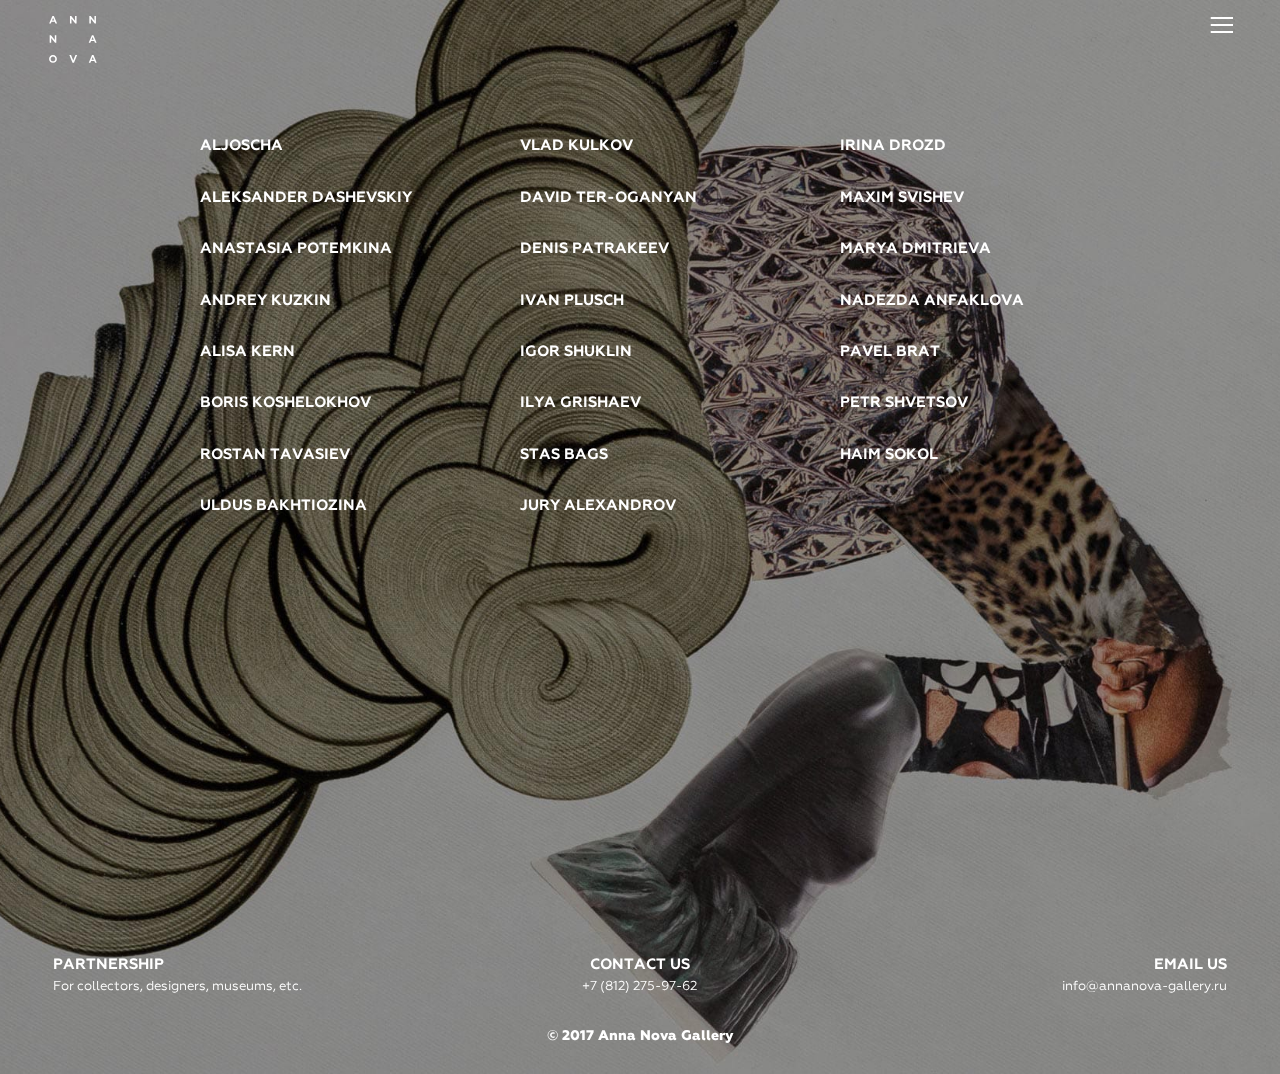
==== commit 95db53cc: "55 - HOMErelise" ====
--- a/artists.html
+++ b/artists.html
@@ -18,7 +18,7 @@
 
 <!-- HEADER -->
 		<header id="header" class="sticky">
-			<div class="lg-white"><a href="index.html"></a></div>
+			<a class="lg-white" href="index.html"></a>
 			<a href="#nav" id="header-nav"></a>
 		</header>
 
@@ -83,69 +83,70 @@
 					<li><a>HAIM SOKOL</a></li>
 				</ul>
 			</section>
+		</div>
 
-			<!-- <hr class="trans" /> -->
+		<!-- <hr class="trans" /> -->
 
-			<footer id="footer">
-				<div class="row 0%">
-					<div class="4u 12u(xsmall) fit align-left(">
-						<h4>PARTNERSHIP</h4>
-						<p>For collectors, designers, museums, etc.</p>
+		<footer id="footer">
+			<div class="row 0%">
+				<div class="4u 12u(xsmall) fit align-left(">
+					<h4>PARTNERSHIP</h4>
+					<p>For collectors, designers, museums, etc.</p>
+				</div>
+				<div class="4u 12u(xsmall) align-center">
+					<h4>CONTACT US</h4>
+					<p><a href="tel:+7(812)275-97-62">+7 (812) 275-97-62</a></p>
+				</div>
+				<div class="4u 12u(xsmall) align-right">
+					<div class="email-us">
+						<h4>EMAIL US</h4>
+						<p><a href="mailto:info@annanova-gallery.ru">info@annanova-gallery.ru</a></p>
 					</div>
-					<div class="4u 12u(xsmall) align-center">
-						<h4>CONTACT US</h4>
-						<p><a href="tel:+7(812)275-97-62">+7 (812) 275-97-62</a></p>
-					</div>
-					<div class="4u 12u(xsmall) align-right">
-						<div class="email-us">
-							<h4>EMAIL US</h4>
-							<p><a href="mailto:info@annanova-gallery.ru">info@annanova-gallery.ru</a></p>
-						</div>
-					</div>
-					<div class="12u copyright">© 2017 Anna Nova Gallery</div>
 				</div>
-			</footer>
+				<div class="12u copyright">© 2017 Anna Nova Gallery</div>
+			</div>
+		</footer>
 
-	<!-- Scripts -->
+<!-- Scripts -->
 
-			<!-- SKELJS -->
-			<script src="assets/js/skel/skel.min.js"></script>
-			<script src="assets/js/skel/skel-viewport.min.js"></script>
-			<script src="assets/js/skel/skel-layout.min.js"></script>
+		<!-- SKELJS -->
+		<script src="assets/js/skel/skel.min.js"></script>
+		<script src="assets/js/skel/skel-viewport.min.js"></script>
+		<script src="assets/js/skel/skel-layout.min.js"></script>
 
-			<!-- JQUERY -->
-			<script src="assets/js/jquery-3.2.1.min.js"></script>
+		<!-- JQUERY -->
+		<script src="assets/js/jquery-3.2.1.min.js"></script>
 
-			<!-- DESANDRO -->
-			<script src="assets/js/desandro/flickity.min.js"></script>
-			<script src="assets/js/desandro/flickity.bg-lazyload.js"></script>
-			<script src="assets/js/desandro/isotope.pkgd.min.js"></script>
+		<!-- DESANDRO -->
+		<script src="assets/js/desandro/flickity.min.js"></script>
+		<script src="assets/js/desandro/flickity.bg-lazyload.js"></script>
+		<script src="assets/js/desandro/isotope.pkgd.min.js"></script>
 
-			<!-- ANIMATESCROLL -->
-			<script src="assets/js/animatescroll/animatescroll.min.js"></script>
-			<script src="assets/js/animatescroll/animatescroll.noeasing.js"></script>
+		<!-- ANIMATESCROLL -->
+		<script src="assets/js/animatescroll/animatescroll.min.js"></script>
+		<script src="assets/js/animatescroll/animatescroll.noeasing.js"></script>
 
-			<!-- WAYPOINT -->
-			<script type="text/javascript" src="assets/js/waypoint/noframework.waypoints.min.js"></script>
-			<script type="text/javascript" src="assets/js/waypoint/jquery.waypoints.min.js"></script>
-			<script type="text/javascript" src="assets/js/waypoint/shortcuts/sticky.min.js"></script>
-			<script type="text/javascript" src="assets/js/waypoint/shortcuts/inview.min.js"></script>
+		<!-- WAYPOINT -->
+		<script type="text/javascript" src="assets/js/waypoint/noframework.waypoints.min.js"></script>
+		<script type="text/javascript" src="assets/js/waypoint/jquery.waypoints.min.js"></script>
+		<script type="text/javascript" src="assets/js/waypoint/shortcuts/sticky.min.js"></script>
+		<script type="text/javascript" src="assets/js/waypoint/shortcuts/inview.min.js"></script>
 
-			<!-- ONSCREEN -->
-			<!-- <script type="text/javascript" src="https://unpkg.com/onscreen/dist/on-screen.umd.min.js"></script> -->
+		<!-- ONSCREEN -->
+		<!-- <script type="text/javascript" src="https://unpkg.com/onscreen/dist/on-screen.umd.min.js"></script> -->
 
-			<!-- SCROLLMAGIC -->
-			<script src="assets/js/scrollmagic/scrollmagic.min.js"></script>
-			<script src="assets/js/scrollmagic/plugins/animation.gsap.min.js"></script>
-			<script src="assets/js/scrollmagic/plugins/animation.velocity.min.js"></script>
-			<script src="assets/js/scrollmagic/plugins/debug.addIndicators.min.js"></script>
-			<script src="assets/js/scrollmagic/plugins/jquery.scrollmagic.min.js"></script>
+		<!-- SCROLLMAGIC -->
+		<script src="assets/js/scrollmagic/scrollmagic.min.js"></script>
+		<script src="assets/js/scrollmagic/plugins/animation.gsap.min.js"></script>
+		<script src="assets/js/scrollmagic/plugins/animation.velocity.min.js"></script>
+		<script src="assets/js/scrollmagic/plugins/debug.addIndicators.min.js"></script>
+		<script src="assets/js/scrollmagic/plugins/jquery.scrollmagic.min.js"></script>
 
-			<!-- WOWJS -->
-			<script src="assets/js/wowjs/wow.min.js"></script>
+		<!-- WOWJS -->
+		<script src="assets/js/wowjs/wow.min.js"></script>
 
-			<!-- MAINJS -->
-			<script src="assets/js/main.js"></script>
+		<!-- MAINJS -->
+		<script src="assets/js/main.js"></script>
 
 	</body>
 </html>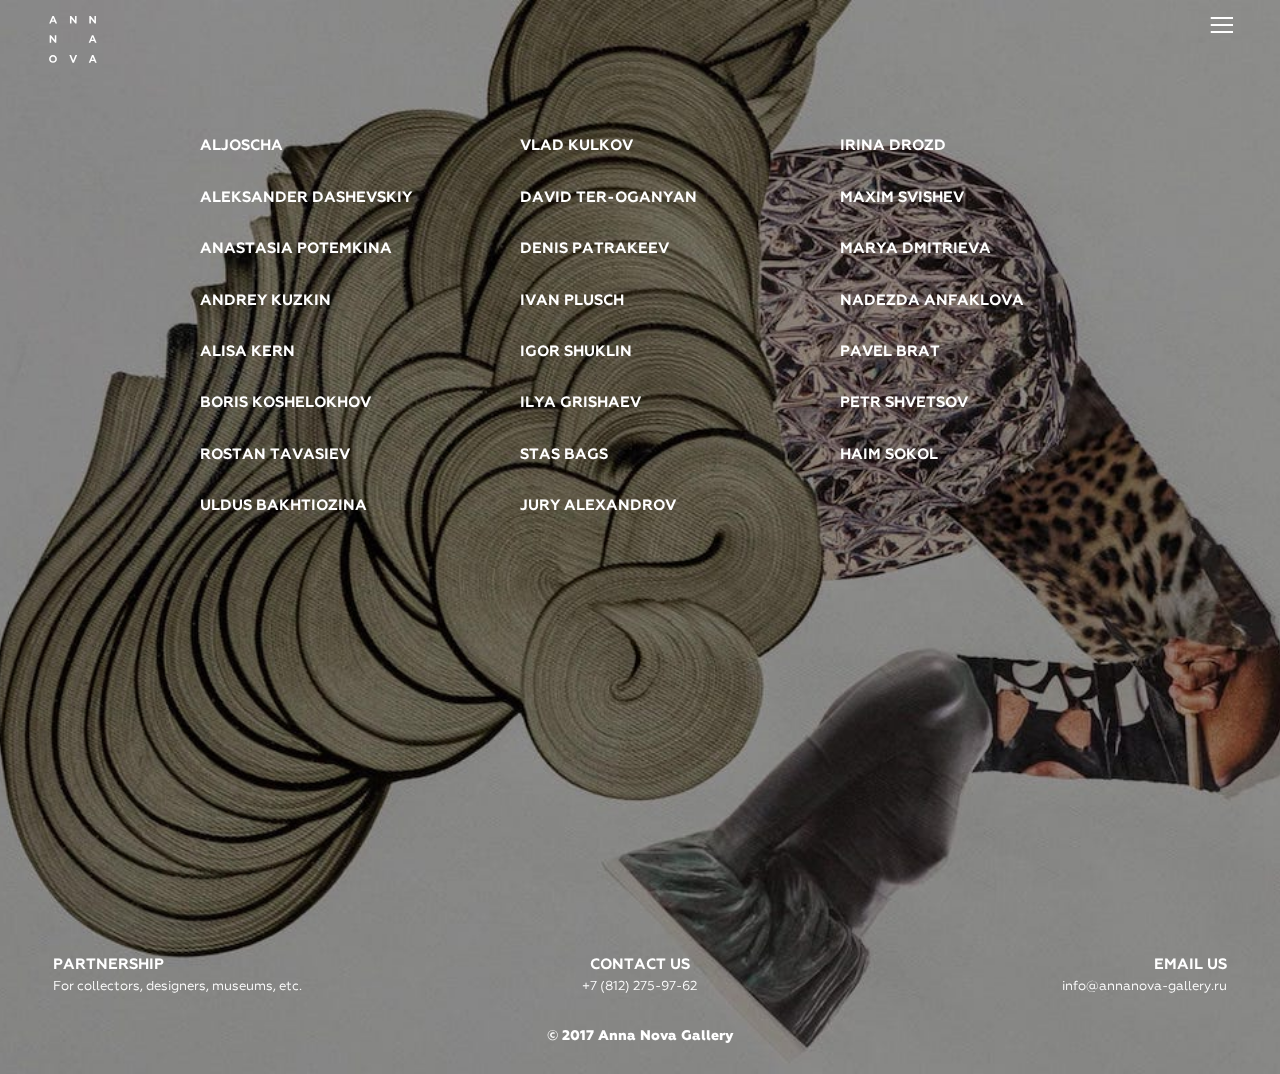
==== commit b21e35c3: "71 - ANrelease" ====
--- a/artists.html
+++ b/artists.html
@@ -9,12 +9,40 @@
 		<link rel="stylesheet" href="assets/css/fonts.css" />
 		<link rel="stylesheet" href="assets/css/animate.min.css" />
 		<link rel="stylesheet" href="assets/css/main.css" />
+		<style type="text/css">
+			.no-js #loader { display: none;  }
+			.js #loader { display: block; position: absolute; left: 100px; top: 0; }
+			.an-loader {
+				position: fixed;
+				left: 0px;
+				top: 0px;
+				width: 100%;
+				height: 100%;
+				z-index: 9999;
+				background: #fff;
+			}
+			.an-loader-img {
+				position: absolute;
+			    top: 50%;
+			    left: 50%;
+			    width: 120px;
+			    height: 120px;
+			    margin: -60px 0 0 -60px;
+				background: url(images/preload.svg) center no-repeat;
+				-webkit-animation:spin 4s linear infinite;
+			    -moz-animation:spin 4s linear infinite;
+			    animation:spin 4s linear infinite;
+			}
+			@-moz-keyframes spin { 100% { -moz-transform: rotate(360deg); } }
+			@-webkit-keyframes spin { 100% { -webkit-transform: rotate(360deg); } }
+			@keyframes spin { 100% { -webkit-transform: rotate(360deg); transform:rotate(360deg); } }
+		</style>
 	</head>
 
 	<body id="top" class="artists-page">
 
 <!-- LOADER -->
-		<div class="an-loader"></div>
+		<div class="an-loader"><span class="an-loader-img"></span></div>
 
 <!-- HEADER -->
 		<header id="header" class="sticky">
@@ -24,28 +52,30 @@
 
 <!-- NAV -->
 		<nav id="nav">
-			<a class="lg-black" href="index.html"></a>
-			<ul class="links align-right">
-				<li><a href="artists.html">ARTISTS</a></li>
-				<li><a>EXHIBITIONS</a></li>
-				<li><a href="news.html">NEWS</a></li>
-				<li><a>ART FAIRS</a></li>
-				<li><a>PROJECTS</a></li>
-				<li><a>BOOKLET</a></li>
-				<li><a>28 BUGS SHOP</a></li>
-				<li><a>ABOUT</a></li>
-				<li id="lang"><a></a></li>
-			</ul>
-			<ul class="nav-social">
-				<li class="telegram"><a></a></li>
-				<li class="insta"><a></a></li>
-				<li class="vk"><a></a></li>
-				<li class="fb"><a></a></li>
-			</ul>
-			<p>
+			<div class="nav-content">
+				<a class="lg-black only-small only-xsmall" href="index.html"></a>
+				<ul class="links align-right">
+					<li><a href="artists.html">ARTISTS</a></li>
+					<li><a>EXHIBITIONS</a></li>
+					<li><a href="news.html">NEWS</a></li>
+					<li><a>ART FAIRS</a></li>
+					<li><a>PROJECTS</a></li>
+					<li><a>BOOKLET</a></li>
+					<li><a>28 BUGS SHOP</a></li>
+					<li><a>ABOUT</a></li>
+					<li id="lang"><a></a></li>
+				</ul>
+				<ul class="nav-social">
+					<li class="telegram"><a></a></li>
+					<li class="insta"><a></a></li>
+					<li class="vk"><a></a></li>
+					<li class="fb"><a></a></li>
+				</ul>
+			</div>
+			<div class="nav-footer">
 				<a><i class="fa fa-map-marker" aria-hidden="true"></i>Zhukovskogo St., 28</a>
 				<span><strong>Tue - Sat</strong><br>12:00 – 19:00</span>
-			</p>
+			</div>
 		</nav>
 		<div id="nav-mask"></div>
 
--- a/assets/css/main.css
+++ b/assets/css/main.css
@@ -1,4 +1,4 @@
-﻿@import url(font-awesome.min.css);html,body,div,span,applet,object,iframe,h1,h2,h3,h4,h5,h6,p,blockquote,pre,a,abbr,acronym,address,big,cite,code,del,dfn,em,img,ins,kbd,q,s,samp,small,strike,strong,sub,sup,tt,var,b,u,i,center,dl,dt,dd,ol,ul,li,fieldset,form,label,legend,table,caption,tbody,tfoot,thead,tr,th,td,article,aside,canvas,details,embed,figure,figcaption,footer,header,hgroup,menu,nav,output,ruby,section,summary,time,mark,audio,video{margin:0;padding:0;border:0;font-size:100%;font:inherit;vertical-align:baseline}article,aside,details,figcaption,figure,footer,header,hgroup,menu,nav,section{display:block}body{line-height:1}ol,ul{list-style:none}blockquote,q{quotes:none}blockquote:before,blockquote:after,q:before,q:after{content:'';content:none}table{border-collapse:collapse;border-spacing:0}body{-webkit-text-size-adjust:none}*,*:before,*:after{-moz-box-sizing:border-box;-webkit-box-sizing:border-box;box-sizing:border-box}.container{margin-left:auto;margin-right:auto}.container.\31 25\25{width:100%;max-width:100em;min-width:80em}.container.\37 5\25{width:60em}.container.\35 0\25{width:40em}.container.\32 5\25{width:20em}.container{width:80em}@media screen and (max-width: 1920px){.container.\31 25\25{width:100%;max-width:100em;min-width:80em}.container.\37 5\25{width:60em}.container.\35 0\25{width:40em}.container.\32 5\25{width:20em}.container{width:80em}}@media screen and (max-width: 1280px){.container.\31 25\25{width:100%;max-width:87.5em;min-width:70em}.container.\37 5\25{width:52.5em}.container.\35 0\25{width:35em}.container.\32 5\25{width:17.5em}.container{width:70em}}@media screen and (max-width: 1024px){.container.\31 25\25{width:100%;max-width:112.5%;min-width:90%}.container.\37 5\25{width:67.5%}.container.\35 0\25{width:45%}.container.\32 5\25{width:22.5%}.container{width:90%}}@media screen and (max-width: 768px){.container.\31 25\25{width:100%;max-width:112.5%;min-width:90%}.container.\37 5\25{width:67.5%}.container.\35 0\25{width:45%}.container.\32 5\25{width:22.5%}.container{width:90% !important}}@media screen and (max-width: 480px){.container.\31 25\25{width:100%;max-width:125%;min-width:100%}.container.\37 5\25{width:75%}.container.\35 0\25{width:50%}.container.\32 5\25{width:25%}.container{width:100% !important}}.row{border-bottom:solid 1px transparent;-moz-box-sizing:border-box;-webkit-box-sizing:border-box;box-sizing:border-box}.row>*{float:left;-moz-box-sizing:border-box;-webkit-box-sizing:border-box;box-sizing:border-box}.row:after,.row:before{content:'';display:block;clear:both;height:0}.row.uniform>*>:first-child{margin-top:0}.row.uniform>*>:last-child{margin-bottom:0}.row.\30 \25>*{padding:0 0 0 0em}.row.\30 \25{margin:0 0 -1px 0em}.row.uniform.\30 \25>*{padding:0em 0 0 0em}.row.uniform.\30 \25{margin:0em 0 -1px 0em}.row>*{padding:0 0 0 2em}.row{margin:0 0 -1px -2em}.row.uniform>*{padding:2em 0 0 2em}.row.uniform{margin:-2em 0 -1px -2em}.row.\32 00\25>*{padding:0 0 0 4em}.row.\32 00\25{margin:0 0 -1px -4em}.row.uniform.\32 00\25>*{padding:4em 0 0 4em}.row.uniform.\32 00\25{margin:-4em 0 -1px -4em}.row.\31 50\25>*{padding:0 0 0 3em}.row.\31 50\25{margin:0 0 -1px -3em}.row.uniform.\31 50\25>*{padding:3em 0 0 3em}.row.uniform.\31 50\25{margin:-3em 0 -1px -3em}.row.\35 0\25>*{padding:0 0 0 1em}.row.\35 0\25{margin:0 0 -1px -1em}.row.uniform.\35 0\25>*{padding:1em 0 0 1em}.row.uniform.\35 0\25{margin:-1em 0 -1px -1em}.row.\32 5\25>*{padding:0 0 0 .5em}.row.\32 5\25{margin:0 0 -1px -.5em}.row.uniform.\32 5\25>*{padding:.5em 0 0 .5em}.row.uniform.\32 5\25{margin:-.5em 0 -1px -.5em}.\31 2u,.\31 2u\24{width:100%;clear:none;margin-left:0}.\31 1u,.\31 1u\24{width:91.6666666667%;clear:none;margin-left:0}.\31 0u,.\31 0u\24{width:83.3333333333%;clear:none;margin-left:0}.\39 u,.\39 u\24{width:75%;clear:none;margin-left:0}.\38 u,.\38 u\24{width:66.6666666667%;clear:none;margin-left:0}.\37 u,.\37 u\24{width:58.3333333333%;clear:none;margin-left:0}.\36 u,.\36 u\24{width:50%;clear:none;margin-left:0}.\35 u,.\35 u\24{width:41.6666666667%;clear:none;margin-left:0}.\34 u,.\34 u\24{width:33.3333333333%;clear:none;margin-left:0}.\33 u,.\33 u\24{width:25%;clear:none;margin-left:0}.\32 u,.\32 u\24{width:16.6666666667%;clear:none;margin-left:0}.\31 u,.\31 u\24{width:8.3333333333%;clear:none;margin-left:0}.\31 2u\24+*,.\31 1u\24+*,.\31 0u\24+*,.\39 u\24+*,.\38 u\24+*,.\37 u\24+*,.\36 u\24+*,.\35 u\24+*,.\34 u\24+*,.\33 u\24+*,.\32 u\24+*,.\31 u\24+*{clear:left}.\-11u{margin-left:91.6666666667%}.\-10u{margin-left:83.3333333333%}.\-9u{margin-left:75%}.\-8u{margin-left:66.6666666667%}.\-7u{margin-left:58.3333333333%}.\-6u{margin-left:50%}.\-5u{margin-left:41.6666666667%}.\-4u{margin-left:33.3333333333%}.\-3u{margin-left:25%}.\-2u{margin-left:16.6666666667%}.\-1u{margin-left:8.3333333333%}@media screen and (max-width: 1920px){.row>*{padding:0 0 0 2em}.row{margin:0 0 -1px -2em}.row.uniform>*{padding:2em 0 0 2em}.row.uniform{margin:-2em 0 -1px -2em}.row.\32 00\25>*{padding:0 0 0 4em}.row.\32 00\25{margin:0 0 -1px -4em}.row.uniform.\32 00\25>*{padding:4em 0 0 4em}.row.uniform.\32 00\25{margin:-4em 0 -1px -4em}.row.\31 50\25>*{padding:0 0 0 3em}.row.\31 50\25{margin:0 0 -1px -3em}.row.uniform.\31 50\25>*{padding:3em 0 0 3em}.row.uniform.\31 50\25{margin:-3em 0 -1px -3em}.row.\35 0\25>*{padding:0 0 0 1em}.row.\35 0\25{margin:0 0 -1px -1em}.row.uniform.\35 0\25>*{padding:1em 0 0 1em}.row.uniform.\35 0\25{margin:-1em 0 -1px -1em}.row.\32 5\25>*{padding:0 0 0 .5em}.row.\32 5\25{margin:0 0 -1px -.5em}.row.uniform.\32 5\25>*{padding:.5em 0 0 .5em}.row.uniform.\32 5\25{margin:-.5em 0 -1px -.5em}.\31 2u\28xlarge\29,.\31 2u\24\28xlarge\29{width:100%;clear:none;margin-left:0}.\31 1u\28xlarge\29,.\31 1u\24\28xlarge\29{width:91.6666666667%;clear:none;margin-left:0}.\31 0u\28xlarge\29,.\31 0u\24\28xlarge\29{width:83.3333333333%;clear:none;margin-left:0}.\39 u\28xlarge\29,.\39 u\24\28xlarge\29{width:75%;clear:none;margin-left:0}.\38 u\28xlarge\29,.\38 u\24\28xlarge\29{width:66.6666666667%;clear:none;margin-left:0}.\37 u\28xlarge\29,.\37 u\24\28xlarge\29{width:58.3333333333%;clear:none;margin-left:0}.\36 u\28xlarge\29,.\36 u\24\28xlarge\29{width:50%;clear:none;margin-left:0}.\35 u\28xlarge\29,.\35 u\24\28xlarge\29{width:41.6666666667%;clear:none;margin-left:0}.\34 u\28xlarge\29,.\34 u\24\28xlarge\29{width:33.3333333333%;clear:none;margin-left:0}.\33 u\28xlarge\29,.\33 u\24\28xlarge\29{width:25%;clear:none;margin-left:0}.\32 u\28xlarge\29,.\32 u\24\28xlarge\29{width:16.6666666667%;clear:none;margin-left:0}.\31 u\28xlarge\29,.\31 u\24\28xlarge\29{width:8.3333333333%;clear:none;margin-left:0}.\31 2u\24\28xlarge\29+*,.\31 1u\24\28xlarge\29+*,.\31 0u\24\28xlarge\29+*,.\39 u\24\28xlarge\29+*,.\38 u\24\28xlarge\29+*,.\37 u\24\28xlarge\29+*,.\36 u\24\28xlarge\29+*,.\35 u\24\28xlarge\29+*,.\34 u\24\28xlarge\29+*,.\33 u\24\28xlarge\29+*,.\32 u\24\28xlarge\29+*,.\31 u\24\28xlarge\29+*{clear:left}.\-11u\28xlarge\29{margin-left:91.6666666667%}.\-10u\28xlarge\29{margin-left:83.3333333333%}.\-9u\28xlarge\29{margin-left:75%}.\-8u\28xlarge\29{margin-left:66.6666666667%}.\-7u\28xlarge\29{margin-left:58.3333333333%}.\-6u\28xlarge\29{margin-left:50%}.\-5u\28xlarge\29{margin-left:41.6666666667%}.\-4u\28xlarge\29{margin-left:33.3333333333%}.\-3u\28xlarge\29{margin-left:25%}.\-2u\28xlarge\29{margin-left:16.6666666667%}.\-1u\28xlarge\29{margin-left:8.3333333333%}}@media screen and (max-width: 1280px){.row>*{padding:0 0 0 1.5em}.row{margin:0 0 -1px -1.5em}.row.uniform>*{padding:1.5em 0 0 1.5em}.row.uniform{margin:-1.5em 0 -1px -1.5em}.row.\32 00\25>*{padding:0 0 0 3em}.row.\32 00\25{margin:0 0 -1px -3em}.row.uniform.\32 00\25>*{padding:3em 0 0 3em}.row.uniform.\32 00\25{margin:-3em 0 -1px -3em}.row.\31 50\25>*{padding:0 0 0 2.25em}.row.\31 50\25{margin:0 0 -1px -2.25em}.row.uniform.\31 50\25>*{padding:2.25em 0 0 2.25em}.row.uniform.\31 50\25{margin:-2.25em 0 -1px -2.25em}.row.\35 0\25>*{padding:0 0 0 .75em}.row.\35 0\25{margin:0 0 -1px -.75em}.row.uniform.\35 0\25>*{padding:.75em 0 0 .75em}.row.uniform.\35 0\25{margin:-.75em 0 -1px -.75em}.row.\32 5\25>*{padding:0 0 0 .375em}.row.\32 5\25{margin:0 0 -1px -.375em}.row.uniform.\32 5\25>*{padding:.375em 0 0 .375em}.row.uniform.\32 5\25{margin:-.375em 0 -1px -.375em}.\31 2u\28large\29,.\31 2u\24\28large\29{width:100%;clear:none;margin-left:0}.\31 1u\28large\29,.\31 1u\24\28large\29{width:91.6666666667%;clear:none;margin-left:0}.\31 0u\28large\29,.\31 0u\24\28large\29{width:83.3333333333%;clear:none;margin-left:0}.\39 u\28large\29,.\39 u\24\28large\29{width:75%;clear:none;margin-left:0}.\38 u\28large\29,.\38 u\24\28large\29{width:66.6666666667%;clear:none;margin-left:0}.\37 u\28large\29,.\37 u\24\28large\29{width:58.3333333333%;clear:none;margin-left:0}.\36 u\28large\29,.\36 u\24\28large\29{width:50%;clear:none;margin-left:0}.\35 u\28large\29,.\35 u\24\28large\29{width:41.6666666667%;clear:none;margin-left:0}.\34 u\28large\29,.\34 u\24\28large\29{width:33.3333333333%;clear:none;margin-left:0}.\33 u\28large\29,.\33 u\24\28large\29{width:25%;clear:none;margin-left:0}.\32 u\28large\29,.\32 u\24\28large\29{width:16.6666666667%;clear:none;margin-left:0}.\31 u\28large\29,.\31 u\24\28large\29{width:8.3333333333%;clear:none;margin-left:0}.\31 2u\24\28large\29+*,.\31 1u\24\28large\29+*,.\31 0u\24\28large\29+*,.\39 u\24\28large\29+*,.\38 u\24\28large\29+*,.\37 u\24\28large\29+*,.\36 u\24\28large\29+*,.\35 u\24\28large\29+*,.\34 u\24\28large\29+*,.\33 u\24\28large\29+*,.\32 u\24\28large\29+*,.\31 u\24\28large\29+*{clear:left}.\-11u\28large\29{margin-left:91.6666666667%}.\-10u\28large\29{margin-left:83.3333333333%}.\-9u\28large\29{margin-left:75%}.\-8u\28large\29{margin-left:66.6666666667%}.\-7u\28large\29{margin-left:58.3333333333%}.\-6u\28large\29{margin-left:50%}.\-5u\28large\29{margin-left:41.6666666667%}.\-4u\28large\29{margin-left:33.3333333333%}.\-3u\28large\29{margin-left:25%}.\-2u\28large\29{margin-left:16.6666666667%}.\-1u\28large\29{margin-left:8.3333333333%}}@media screen and (max-width: 1024px){.row>*{padding:0 0 0 1.5em}.row{margin:0 0 -1px -1.5em}.row.uniform>*{padding:1.5em 0 0 1.5em}.row.uniform{margin:-1.5em 0 -1px -1.5em}.row.\32 00\25>*{padding:0 0 0 3em}.row.\32 00\25{margin:0 0 -1px -3em}.row.uniform.\32 00\25>*{padding:3em 0 0 3em}.row.uniform.\32 00\25{margin:-3em 0 -1px -3em}.row.\31 50\25>*{padding:0 0 0 2.25em}.row.\31 50\25{margin:0 0 -1px -2.25em}.row.uniform.\31 50\25>*{padding:2.25em 0 0 2.25em}.row.uniform.\31 50\25{margin:-2.25em 0 -1px -2.25em}.row.\35 0\25>*{padding:0 0 0 .75em}.row.\35 0\25{margin:0 0 -1px -.75em}.row.uniform.\35 0\25>*{padding:.75em 0 0 .75em}.row.uniform.\35 0\25{margin:-.75em 0 -1px -.75em}.row.\32 5\25>*{padding:0 0 0 .375em}.row.\32 5\25{margin:0 0 -1px -.375em}.row.uniform.\32 5\25>*{padding:.375em 0 0 .375em}.row.uniform.\32 5\25{margin:-.375em 0 -1px -.375em}.\31 2u\28medium\29,.\31 2u\24\28medium\29{width:100%;clear:none;margin-left:0}.\31 1u\28medium\29,.\31 1u\24\28medium\29{width:91.6666666667%;clear:none;margin-left:0}.\31 0u\28medium\29,.\31 0u\24\28medium\29{width:83.3333333333%;clear:none;margin-left:0}.\39 u\28medium\29,.\39 u\24\28medium\29{width:75%;clear:none;margin-left:0}.\38 u\28medium\29,.\38 u\24\28medium\29{width:66.6666666667%;clear:none;margin-left:0}.\37 u\28medium\29,.\37 u\24\28medium\29{width:58.3333333333%;clear:none;margin-left:0}.\36 u\28medium\29,.\36 u\24\28medium\29{width:50%;clear:none;margin-left:0}.\35 u\28medium\29,.\35 u\24\28medium\29{width:41.6666666667%;clear:none;margin-left:0}.\34 u\28medium\29,.\34 u\24\28medium\29{width:33.3333333333%;clear:none;margin-left:0}.\33 u\28medium\29,.\33 u\24\28medium\29{width:25%;clear:none;margin-left:0}.\32 u\28medium\29,.\32 u\24\28medium\29{width:16.6666666667%;clear:none;margin-left:0}.\31 u\28medium\29,.\31 u\24\28medium\29{width:8.3333333333%;clear:none;margin-left:0}.\31 2u\24\28medium\29+*,.\31 1u\24\28medium\29+*,.\31 0u\24\28medium\29+*,.\39 u\24\28medium\29+*,.\38 u\24\28medium\29+*,.\37 u\24\28medium\29+*,.\36 u\24\28medium\29+*,.\35 u\24\28medium\29+*,.\34 u\24\28medium\29+*,.\33 u\24\28medium\29+*,.\32 u\24\28medium\29+*,.\31 u\24\28medium\29+*{clear:left}.\-11u\28medium\29{margin-left:91.6666666667%}.\-10u\28medium\29{margin-left:83.3333333333%}.\-9u\28medium\29{margin-left:75%}.\-8u\28medium\29{margin-left:66.6666666667%}.\-7u\28medium\29{margin-left:58.3333333333%}.\-6u\28medium\29{margin-left:50%}.\-5u\28medium\29{margin-left:41.6666666667%}.\-4u\28medium\29{margin-left:33.3333333333%}.\-3u\28medium\29{margin-left:25%}.\-2u\28medium\29{margin-left:16.6666666667%}.\-1u\28medium\29{margin-left:8.3333333333%}}@media screen and (max-width: 768px){.row>*{padding:0 0 0 1.25em}.row{margin:0 0 -1px -1.25em}.row.uniform>*{padding:1.25em 0 0 1.25em}.row.uniform{margin:-1.25em 0 -1px -1.25em}.row.\32 00\25>*{padding:0 0 0 2.5em}.row.\32 00\25{margin:0 0 -1px -2.5em}.row.uniform.\32 00\25>*{padding:2.5em 0 0 2.5em}.row.uniform.\32 00\25{margin:-2.5em 0 -1px -2.5em}.row.\31 50\25>*{padding:0 0 0 1.875em}.row.\31 50\25{margin:0 0 -1px -1.875em}.row.uniform.\31 50\25>*{padding:1.875em 0 0 1.875em}.row.uniform.\31 50\25{margin:-1.875em 0 -1px -1.875em}.row.\35 0\25>*{padding:0 0 0 .625em}.row.\35 0\25{margin:0 0 -1px -.625em}.row.uniform.\35 0\25>*{padding:.625em 0 0 .625em}.row.uniform.\35 0\25{margin:-.625em 0 -1px -.625em}.row.\32 5\25>*{padding:0 0 0 .3125em}.row.\32 5\25{margin:0 0 -1px -.3125em}.row.uniform.\32 5\25>*{padding:.3125em 0 0 .3125em}.row.uniform.\32 5\25{margin:-.3125em 0 -1px -.3125em}.\31 2u\28small\29,.\31 2u\24\28small\29{width:100%;clear:none;margin-left:0}.\31 1u\28small\29,.\31 1u\24\28small\29{width:91.6666666667%;clear:none;margin-left:0}.\31 0u\28small\29,.\31 0u\24\28small\29{width:83.3333333333%;clear:none;margin-left:0}.\39 u\28small\29,.\39 u\24\28small\29{width:75%;clear:none;margin-left:0}.\38 u\28small\29,.\38 u\24\28small\29{width:66.6666666667%;clear:none;margin-left:0}.\37 u\28small\29,.\37 u\24\28small\29{width:58.3333333333%;clear:none;margin-left:0}.\36 u\28small\29,.\36 u\24\28small\29{width:50%;clear:none;margin-left:0}.\35 u\28small\29,.\35 u\24\28small\29{width:41.6666666667%;clear:none;margin-left:0}.\34 u\28small\29,.\34 u\24\28small\29{width:33.3333333333%;clear:none;margin-left:0}.\33 u\28small\29,.\33 u\24\28small\29{width:25%;clear:none;margin-left:0}.\32 u\28small\29,.\32 u\24\28small\29{width:16.6666666667%;clear:none;margin-left:0}.\31 u\28small\29,.\31 u\24\28small\29{width:8.3333333333%;clear:none;margin-left:0}.\31 2u\24\28small\29+*,.\31 1u\24\28small\29+*,.\31 0u\24\28small\29+*,.\39 u\24\28small\29+*,.\38 u\24\28small\29+*,.\37 u\24\28small\29+*,.\36 u\24\28small\29+*,.\35 u\24\28small\29+*,.\34 u\24\28small\29+*,.\33 u\24\28small\29+*,.\32 u\24\28small\29+*,.\31 u\24\28small\29+*{clear:left}.\-11u\28small\29{margin-left:91.6666666667%}.\-10u\28small\29{margin-left:83.3333333333%}.\-9u\28small\29{margin-left:75%}.\-8u\28small\29{margin-left:66.6666666667%}.\-7u\28small\29{margin-left:58.3333333333%}.\-6u\28small\29{margin-left:50%}.\-5u\28small\29{margin-left:41.6666666667%}.\-4u\28small\29{margin-left:33.3333333333%}.\-3u\28small\29{margin-left:25%}.\-2u\28small\29{margin-left:16.6666666667%}.\-1u\28small\29{margin-left:8.3333333333%}}@media screen and (max-width: 480px){.row>*{padding:0 0 0 1.25em}.row{margin:0 0 -1px -1.25em}.row.uniform>*{padding:1.25em 0 0 1.25em}.row.uniform{margin:-1.25em 0 -1px -1.25em}.row.\32 00\25>*{padding:0 0 0 2.5em}.row.\32 00\25{margin:0 0 -1px -2.5em}.row.uniform.\32 00\25>*{padding:2.5em 0 0 2.5em}.row.uniform.\32 00\25{margin:-2.5em 0 -1px -2.5em}.row.\31 50\25>*{padding:0 0 0 1.875em}.row.\31 50\25{margin:0 0 -1px -1.875em}.row.uniform.\31 50\25>*{padding:1.875em 0 0 1.875em}.row.uniform.\31 50\25{margin:-1.875em 0 -1px -1.875em}.row.\35 0\25>*{padding:0 0 0 .625em}.row.\35 0\25{margin:0 0 -1px -.625em}.row.uniform.\35 0\25>*{padding:.625em 0 0 .625em}.row.uniform.\35 0\25{margin:-.625em 0 -1px -.625em}.row.\32 5\25>*{padding:0 0 0 .3125em}.row.\32 5\25{margin:0 0 -1px -.3125em}.row.uniform.\32 5\25>*{padding:.3125em 0 0 .3125em}.row.uniform.\32 5\25{margin:-.3125em 0 -1px -.3125em}.\31 2u\28xsmall\29,.\31 2u\24\28xsmall\29{width:100%;clear:none;margin-left:0}.\31 1u\28xsmall\29,.\31 1u\24\28xsmall\29{width:91.6666666667%;clear:none;margin-left:0}.\31 0u\28xsmall\29,.\31 0u\24\28xsmall\29{width:83.3333333333%;clear:none;margin-left:0}.\39 u\28xsmall\29,.\39 u\24\28xsmall\29{width:75%;clear:none;margin-left:0}.\38 u\28xsmall\29,.\38 u\24\28xsmall\29{width:66.6666666667%;clear:none;margin-left:0}.\37 u\28xsmall\29,.\37 u\24\28xsmall\29{width:58.3333333333%;clear:none;margin-left:0}.\36 u\28xsmall\29,.\36 u\24\28xsmall\29{width:50%;clear:none;margin-left:0}.\35 u\28xsmall\29,.\35 u\24\28xsmall\29{width:41.6666666667%;clear:none;margin-left:0}.\34 u\28xsmall\29,.\34 u\24\28xsmall\29{width:33.3333333333%;clear:none;margin-left:0}.\33 u\28xsmall\29,.\33 u\24\28xsmall\29{width:25%;clear:none;margin-left:0}.\32 u\28xsmall\29,.\32 u\24\28xsmall\29{width:16.6666666667%;clear:none;margin-left:0}.\31 u\28xsmall\29,.\31 u\24\28xsmall\29{width:8.3333333333%;clear:none;margin-left:0}.\31 2u\24\28xsmall\29+*,.\31 1u\24\28xsmall\29+*,.\31 0u\24\28xsmall\29+*,.\39 u\24\28xsmall\29+*,.\38 u\24\28xsmall\29+*,.\37 u\24\28xsmall\29+*,.\36 u\24\28xsmall\29+*,.\35 u\24\28xsmall\29+*,.\34 u\24\28xsmall\29+*,.\33 u\24\28xsmall\29+*,.\32 u\24\28xsmall\29+*,.\31 u\24\28xsmall\29+*{clear:left}.\-11u\28xsmall\29{margin-left:91.6666666667%}.\-10u\28xsmall\29{margin-left:83.3333333333%}.\-9u\28xsmall\29{margin-left:75%}.\-8u\28xsmall\29{margin-left:66.6666666667%}.\-7u\28xsmall\29{margin-left:58.3333333333%}.\-6u\28xsmall\29{margin-left:50%}.\-5u\28xsmall\29{margin-left:41.6666666667%}.\-4u\28xsmall\29{margin-left:33.3333333333%}.\-3u\28xsmall\29{margin-left:25%}.\-2u\28xsmall\29{margin-left:16.6666666667%}.\-1u\28xsmall\29{margin-left:8.3333333333%}}@-ms-viewport{width:device-width}body{-ms-overflow-style:scrollbar;-moz-transition:background-image .5s ease-in-out;-webkit-transition:background-image .5s ease-in-out;-ms-transition:background-image .5s ease-in-out;transition:background-image .5s ease-in-out;-webkit-font-smoothing:subpixel-antialiased !important}@media screen and (max-width: 480px){html,body{min-width:320px}}body{background:#fff}body.artists-page{background-image:url(../../images/artists/artists-bg.jpg);background-repeat:no-repeat;background-position:center;background-size:cover;min-height:100vh}body.is-loading *,body.is-loading *:before,body.is-loading *:after{-moz-animation:none !important;-webkit-animation:none !important;-ms-animation:none !important;animation:none !important;-moz-transition:none !important;-webkit-transition:none !important;-ms-transition:none !important;transition:none !important}.panel.shop{padding-bottom:50px}body,input,select,textarea{color:#12110e;font-family:"geometriaregular";font-size:10pt;font-weight:normal;line-height:1.65}@media screen and (max-width: 1920px){body,input,select,textarea{font-size:10pt}}@media screen and (max-width: 1280px){body,input,select,textarea{font-size:10pt}}@media screen and (max-width: 1024px){body,input,select,textarea{font-size:10pt}}@media screen and (max-width: 768px){body,input,select,textarea{font-size:10pt}}@media screen and (max-width: 480px){body,input,select,textarea{font-size:10pt}}a{text-decoration:underline}a:hover{text-decoration:none}strong,b{color:#010101;font-weight:bold}em,i{font-style:italic}p{margin:0 0 2em 0}h1,h2,h3,h4,h5,h6{color:#010101;font-weight:bold;font-family:"geometriabold";line-height:1.5;margin:0 0 1em 0}h1 a,h2 a,h3 a,h4 a,h5 a,h6 a{color:inherit;text-decoration:none}h1{font-size:7.5em;text-transform:uppercase}@media screen and (max-width: 480px){h1{font-size:4.2em;padding-left:0.35em}}h2{font-size:2.5em}@media screen and (max-width: 480px){h2{font-size:1.5em}}h2.block-title{font-size:5em;text-transform:uppercase;padding:0;margin-bottom:-0.6em;z-index:1;position:relative}@media screen and (max-width: 480px){h2.block-title{font-size:4em;line-height:1em;margin-bottom:0;padding-left:20px !important}}h3{font-size:1.35em}h4{font-size:1.1em}h5{font-size:0.9em}h6{font-size:0.7em}sub{font-size:0.8em;position:relative;top:0.5em}sup{font-size:0.8em;position:relative;top:-0.5em}blockquote{border-left:solid 4px rgba(144,144,144,0.25);font-style:italic;margin:0 0 2em 0;padding:.5em 0 .5em 2em}code{background:rgba(144,144,144,0.075);border-radius:4px;border:solid 1px rgba(144,144,144,0.25);font-family:"Courier New",monospace;font-size:0.9em;margin:0 0.25em;padding:0.25em 0.65em}pre{-webkit-overflow-scrolling:touch;font-family:"Courier New",monospace;font-size:0.9em;margin:0 0 2em 0}pre code{display:block;line-height:1.75;padding:1em 1.5em;overflow-x:auto}hr{border:0;border-bottom:solid 1px rgba(144,144,144,0.25);margin:2em 0}hr.major{margin:3em 0}hr.trans{opacity:0;clear:both;margin:4em 0}hr.bold{border-bottom:solid 6px #fff}@media screen and (max-width: 1920px){hr.bold{border-width:8px}}.align-left{text-align:left}.align-center{text-align:center}.align-right{text-align:right}.grid-item{width:50%}.grid-sizer{width:50%}section.special,article.special{text-align:center}header p{color:#d6d6d6;position:relative;margin:0 0 1.5em 0}header h2+p{font-size:1.25em;margin-top:-1em}header h3+p{font-size:1.1em;margin-top:-.8em}header h4+p,header h5+p,header h6+p{font-size:0.9em;margin-top:-.6em}form{margin:0 0 2em 0}label{color:#010101;display:block;font-size:0.9em;font-weight:bold;margin:0 0 1em 0}input[type="text"],input[type="password"],input[type="email"],input[type="tel"],select,textarea{-moz-appearance:none;-webkit-appearance:none;-ms-appearance:none;appearance:none;background:rgba(144,144,144,0.075);border-radius:4px;border:none;border:solid 1px rgba(144,144,144,0.25);color:inherit;display:block;outline:0;padding:0 1em;text-decoration:none;width:100%}input[type="text"]:invalid,input[type="password"]:invalid,input[type="email"]:invalid,input[type="tel"]:invalid,select:invalid,textarea:invalid{box-shadow:none}input[type="text"]:focus,input[type="password"]:focus,input[type="email"]:focus,input[type="tel"]:focus,select:focus,textarea:focus{border-color:#fff;box-shadow:0 0 0 1px #fff}.select-wrapper{text-decoration:none;display:block;position:relative}.select-wrapper:before{content:"";-moz-osx-font-smoothing:grayscale;-webkit-font-smoothing:antialiased;font-family:FontAwesome;font-style:normal;font-weight:normal;text-transform:none !important}.select-wrapper:before{color:rgba(144,144,144,0.25);display:block;height:2.75em;line-height:2.75em;pointer-events:none;position:absolute;right:0;text-align:center;top:0;width:2.75em}.select-wrapper select::-ms-expand{display:none}input[type="text"],input[type="password"],input[type="email"],select{height:2.75em}textarea{padding:0.75em 1em}input[type="checkbox"],input[type="radio"]{-moz-appearance:none;-webkit-appearance:none;-ms-appearance:none;appearance:none;display:block;float:left;margin-right:-2em;opacity:0;width:1em;z-index:-1}input[type="checkbox"]+label,input[type="radio"]+label{text-decoration:none;color:#12110e;cursor:pointer;display:inline-block;font-size:1em;font-weight:normal;padding-left:2.4em;padding-right:0.75em;position:relative}input[type="checkbox"]+label:before,input[type="radio"]+label:before{-moz-osx-font-smoothing:grayscale;-webkit-font-smoothing:antialiased;font-family:FontAwesome;font-style:normal;font-weight:normal;text-transform:none !important}input[type="checkbox"]+label:before,input[type="radio"]+label:before{background:rgba(144,144,144,0.075);border-radius:4px;border:solid 1px rgba(144,144,144,0.25);content:'';display:inline-block;height:1.65em;left:0;line-height:1.58125em;position:absolute;text-align:center;top:0;width:1.65em}input[type="checkbox"]:checked+label:before,input[type="radio"]:checked+label:before{background:#010101;border-color:#010101;color:#fff;content:'\f00c'}input[type="checkbox"]:focus+label:before,input[type="radio"]:focus+label:before{border-color:#fff;box-shadow:0 0 0 1px #fff}input[type="checkbox"]+label:before{border-radius:4px}input[type="radio"]+label:before{border-radius:100%}::-webkit-input-placeholder{color:#d6d6d6 !important;opacity:1.0}:-moz-placeholder{color:#d6d6d6 !important;opacity:1.0}::-moz-placeholder{color:#d6d6d6 !important;opacity:1.0}:-ms-input-placeholder{color:#d6d6d6 !important;opacity:1.0}.formerize-placeholder{color:#d6d6d6 !important;opacity:1.0}.box{border-radius:4px;border:solid 1px rgba(144,144,144,0.25);margin-bottom:2em;padding:1.5em}.box>:last-child,.box>:last-child>:last-child,.box>:last-child>:last-child>:last-child{margin-bottom:0}.box.alt{border:0;border-radius:0;padding:0}.box.trans{border:0;border-radius:0}.icon{text-decoration:none;border-bottom:none;position:relative}.icon:before{-moz-osx-font-smoothing:grayscale;-webkit-font-smoothing:antialiased;font-family:FontAwesome;font-style:normal;font-weight:normal;text-transform:none !important}.icon>.label{display:none}.image{border:0;display:inline-block;position:relative}.image::after{content:'';display:block;position:absolute;top:0;right:0;bottom:0;left:0;background:#12110e;width:100%;height:100%;opacity:0;-moz-transition:-moz-transform 1s ease;-webkit-transition:-webkit-transform 1s ease;-ms-transition:-ms-transform 1s ease;transition:transform 1s ease;-moz-transition:opacity .2s ease-in-out;-webkit-transition:opacity .2s ease-in-out;-ms-transition:opacity .2s ease-in-out;transition:opacity .2s ease-in-out}.image:hover::after{opacity:0.42}.image img{display:block;max-width:100%;height:auto;position:relative}.image.left,.image.right{max-width:40%}.image.left img,.image.right img{width:100%}.image.left{float:left;padding:0 1.5em 1em 0;top:0.25em}.image.right{float:right;padding:0 0 1em 1.5em;top:0.25em}.image.fit{display:block;margin:0 0 2em 0;width:100%}.image.fit img{width:100%}.image.main{display:block;margin:0 0 3em 0;width:100%}.image.main img{width:100%}ol{list-style:decimal;margin:0 0 2em 0;padding-left:1.25em}ol li{padding-left:0.25em}ul{list-style:disc;margin:0 0 2em 0;padding-left:1em}ul li{padding-left:0.5em}ul.alt{list-style:none;padding-left:0}ul.alt li{border-top:solid 1px rgba(144,144,144,0.25);padding:0.5em 0}ul.alt li:first-child{border-top:0;padding-top:0}ul.icons{cursor:default;list-style:none;padding-left:0}ul.icons li{display:inline-block;padding:0 1em 0 0}ul.icons li:last-child{padding-right:0}ul.icons li .icon:before{font-size:2em}ul.actions{cursor:default;list-style:none;padding-left:0}ul.actions li{display:inline-block;padding:0 1em 0 0;vertical-align:middle}ul.actions li:last-child{padding-right:0}ul.actions.small li{padding:0 .5em 0 0}ul.actions.vertical li{display:block;padding:1em 0 0 0}ul.actions.vertical li:first-child{padding-top:0}ul.actions.vertical li>*{margin-bottom:0}ul.actions.vertical.small li{padding:.5em 0 0 0}ul.actions.vertical.small li:first-child{padding-top:0}ul.actions.fit{display:table;margin-left:-1em;padding:0;table-layout:fixed;width:calc(100% + 1em)}ul.actions.fit li{display:table-cell;padding:0 0 0 1em}ul.actions.fit li>*{margin-bottom:0}ul.actions.fit.small{margin-left:-.5em;width:calc(100% + .5em)}ul.actions.fit.small li{padding:0 0 0 .5em}@media screen and (max-width: 480px){ul.actions{margin:0 0 2em 0}ul.actions li{padding:1em 0 0 0;display:block;text-align:center;width:100%}ul.actions li:first-child{padding-top:0}ul.actions li>*{width:100%;margin:0 !important}ul.actions li>*.icon:before{margin-left:-2em}ul.actions.small li{padding:.5em 0 0 0}ul.actions.small li:first-child{padding-top:0}}dl{margin:0 0 2em 0}dl dt{display:block;font-weight:bold;margin:0 0 1em 0}dl dd{margin-left:2em}.table-wrapper{-webkit-overflow-scrolling:touch;overflow-x:auto}table{margin:0 0 2em 0;width:100%}table tbody tr{border:solid 1px rgba(144,144,144,0.25);border-left:0;border-right:0}table tbody tr:nth-child(2n+1){background-color:rgba(144,144,144,0.075)}table td{padding:0.75em 0.75em}table th{color:#010101;font-size:0.9em;font-weight:bold;padding:0 0.75em 0.75em 0.75em;text-align:left}table thead{border-bottom:solid 2px rgba(144,144,144,0.25)}table tfoot{border-top:solid 2px rgba(144,144,144,0.25)}table.alt{border-collapse:separate}table.alt tbody tr td{border:solid 1px rgba(144,144,144,0.25);border-left-width:0;border-top-width:0}table.alt tbody tr td:first-child{border-left-width:1px}table.alt tbody tr:first-child td{border-top-width:1px}table.alt thead{border-bottom:0}table.alt tfoot{border-top:0}input[type="submit"],input[type="reset"],input[type="button"],button,.button{-moz-appearance:none;-webkit-appearance:none;-ms-appearance:none;appearance:none;-moz-transition:background-color .2s ease-in-out, color .2s ease-in-out;-webkit-transition:background-color .2s ease-in-out, color .2s ease-in-out;-ms-transition:background-color .2s ease-in-out, color .2s ease-in-out;transition:background-color .2s ease-in-out, color .2s ease-in-out;background-color:#010101;border:0;color:#fff !important;cursor:pointer;display:inline-block;font-weight:bold;height:3.8em;line-height:3.85em;padding:0 3.3em;text-align:center;text-decoration:none;white-space:nowrap}input[type="submit"]:hover,input[type="reset"]:hover,input[type="button"]:hover,button:hover,.button:hover{background-color:#fff;color:#12110e !important;box-shadow:inset 0 0 0 2px #12110e;opacity:1}input[type="submit"]:active,input[type="reset"]:active,input[type="button"]:active,button:active,.button:active{background-color:#fff;color:#12110e}input[type="submit"].icon,input[type="reset"].icon,input[type="button"].icon,button.icon,.button.icon{padding-left:1.35em}input[type="submit"].icon:before,input[type="reset"].icon:before,input[type="button"].icon:before,button.icon:before,.button.icon:before{margin-right:0.5em}input[type="submit"].fit,input[type="reset"].fit,input[type="button"].fit,button.fit,.button.fit{display:block;margin:0 0 1em 0;width:100%}input[type="submit"].small,input[type="reset"].small,input[type="button"].small,button.small,.button.small{font-size:0.8em}input[type="submit"].big,input[type="reset"].big,input[type="button"].big,button.big,.button.big{font-size:1.35em}input[type="submit"].alt,input[type="reset"].alt,input[type="button"].alt,button.alt,.button.alt{background-color:transparent;box-shadow:inset 0 0 0 2px rgba(144,144,144,0.25);color:#010101 !important}input[type="submit"].alt:hover,input[type="reset"].alt:hover,input[type="button"].alt:hover,button.alt:hover,.button.alt:hover{background-color:rgba(144,144,144,0.075)}input[type="submit"].alt:active,input[type="reset"].alt:active,input[type="button"].alt:active,button.alt:active,.button.alt:active{background-color:rgba(144,144,144,0.2)}input[type="submit"].alt.icon:before,input[type="reset"].alt.icon:before,input[type="button"].alt.icon:before,button.alt.icon:before,.button.alt.icon:before{color:#d6d6d6}input[type="submit"].special,input[type="reset"].special,input[type="button"].special,button.special,.button.special{background-color:#fff;color:#010101 !important;box-shadow:inset 0 0 0 3.25px #010101}input[type="submit"].special:hover,input[type="reset"].special:hover,input[type="button"].special:hover,button.special:hover,.button.special:hover{background-color:#010101;color:#fff !important}input[type="submit"].special:active,input[type="reset"].special:active,input[type="button"].special:active,button.special:active,.button.special:active{background-color:#f2f2f2}input[type="submit"].disabled,input[type="submit"]:disabled,input[type="reset"].disabled,input[type="reset"]:disabled,input[type="button"].disabled,input[type="button"]:disabled,button.disabled,button:disabled,.button.disabled,.button:disabled{background-color:#12110e !important;box-shadow:inset 0 -0.15em 0 0 rgba(0,0,0,0.15);color:#fff !important;cursor:default;opacity:0.25}.news-snip{box-sizing:border-box;position:relative}.news-snip:nth-of-type(2n){padding-left:5em}.news-snip:nth-of-type(2n+1){padding-right:5em}.news-snip:nth-of-type(2n+1) .news-snip-last{left:-4.5em}@media screen and (max-width: 480px){.news-snip{padding:2em 0 !important}.news-snip:nth-of-type(2n){padding-left:0}.news-snip:nth-of-type(2n+1){padding-right:0}.news-snip:nth-of-type(2n+1) .news-snip-last{left:-20px}}.news-snip.fit{padding:8em 0 6em}@media screen and (max-width: 480px){.news-snip.fit{padding:2em 0}}.news-snip.hor-image{padding-top:8.25em}.news-snip.hor-image .news-snip-last{top:9.7em}@media screen and (max-width: 480px){.news-snip.hor-image{padding:2em 0}.news-snip.hor-image .news-snip-last{top:90px}}.news .news-banner{padding:4em 0}@media screen and (max-width: 480px){.news .news-banner{padding:2em 0}}.news .image:hover{opacity:1}@media screen and (max-width: 768px){.news .image:after{display:none}}@media screen and (max-width: 480px){.news .image:after{display:none}}.news .image.fit{margin:0}@media screen and (max-width: 480px){.news .news-snip-content{padding:0 2em}}.news .news-snip-tags{list-style:none;padding:1em 0;margin:0}.news .news-snip-tags li{display:inline-block;padding:0;padding-right:1em}.news .news-snip-tags li a{text-decoration:none;color:#d6d6d6;font-size:9pt;font-family:"geometriabold"}.news h4{line-height:1.25em;margin-bottom:0.5em}.news p{margin-bottom:1em;line-height:1.45em}.news .news-snip-date{color:#d6d6d6;font-family:"geometriabold"}.news .news-snip-last{-webkit-transform:rotate(-90deg);transform:rotate(-90deg);width:auto;height:20px;display:inline-block;position:absolute;left:0;top:37px;font-family:"geometriabold";font-size:15px}@media screen and (max-width: 480px){.news .news-snip-last{z-index:1;left:-21px;top:90px}}.news-page h1{margin:0}.news-tags{list-style:none;margin:3em auto 5em;text-align:center;padding:0}.news-tags li{display:inline-block;padding:0 2em}.news-tags li a{font-size:20px;font-family:"geometriabold";text-decoration:none;color:#d6d6d6}.news-tags li a:hover{color:#12110e;cursor:pointer}.news-tags li a.active{color:#12110e}.news-more{padding-top:3em}.projects-snip{position:relative}@media screen and (max-width: 480px){.projects-snip{max-height:400px;overflow:hidden}}.projects-snip a{display:block;color:inherit}.projects-snip a:hover{opacity:1}.projects-snip a:hover .image:after{opacity:0.42}@media screen and (max-width: 480px){.projects-snip a:hover .image:after{opacity:0}}.projects-snip.white{color:#fff}.projects-snip.white h3{color:#fff}.projects-snip .image.fit{margin:0}.projects-snip img{position:relative;z-index:0;max-height:778px}.projects-snip h3{position:absolute;z-index:1;bottom:3.25em;left:1em}@media screen and (max-width: 480px){.projects-snip h3{font-size:2.35em;bottom:1.25em}}.projects-snip p{position:absolute;z-index:1;bottom:1em;left:1.25em;line-height:1.25em}@media screen and (max-width: 480px){.projects-snip p{left:2.5em}}.partners ul{list-style:none}.partners li{display:inline-block}.partners li:hover{opacity:0.7;cursor:pointer}.partners li:hover:after{opacity:0}@media screen and (max-width: 480px){.partners li:hover{opacity:1}.partners li:active{opacity:0.7}}.partners li a{display:inline-block;max-height:150px}.partners li a img{max-width:100%;height:auto;max-height:100px}.shop .block-title br{display:none}@media screen and (max-width: 480px){.shop .block-title br{display:block}}.shop .shop-card{padding-bottom:2em}.shop .shop-card img{min-height:130px}.shop .shop-card h4{margin:0}.shop .shop-card p{margin:0}.shop .shop-card a{display:block;text-decoration:none}.shop .shop-card span{font-weight:bold}.shop .shop-card .image{-moz-transition:all .2s ease-in-out;-webkit-transition:all .2s ease-in-out;-ms-transition:all .2s ease-in-out;transition:all .2s ease-in-out;min-height:180px}.shop .shop-card .image:hover{opacity:0.7}.shop .shop-card .image:hover:after{display:none}.artists-list{list-style:none;margin:3em auto 5em;padding:0;text-align:left;-webkit-columns:3 200px;-moz-columns:3 200px;columns:3 200px;-webkit-column-gap:2em;-moz-column-gap:2em;column-gap:2em}@media screen and (max-width: 480px){.artists-list{text-align:center}}.artists-list li{display:block;padding:1em 2em}.artists-list li a{font-size:15px;font-family:"geometriabold";text-decoration:none;color:#fff;text-align:left}.artists-list li a:hover{opacity:0.7;cursor:pointer}.artists-list li a.active{color:#12110e}.artists-page h1{color:#fff}.manifest{height:400vh;overflow:hidden}.manifest .manifest-slogan{vertical-align:middle;line-height:100vh;z-index:1}.manifest .manifest-slogan h2{display:inline-block;vertical-align:middle;max-width:80%;line-height:1.25em;margin:0}@media screen and (max-width: 480px){.manifest .manifest-slogan h2{font-size:2em}}.manifest .manifest-slogan.stuck h2{max-width:75%}.manifest .image.first-child{position:absolute;left:50%;margin-left:-90px;top:105%}.manifest .image.second-child{position:absolute;padding:3em;left:0;top:180%}@media screen and (max-width: 480px){.manifest .image.second-child{left:-180px}}.manifest .image.third-child{position:absolute;padding:2em;right:0;top:275%}@media screen and (max-width: 480px){.manifest .image.third-child{right:-180px}}.manifest img{display:inline-block}.manifest .fixed{position:fixed;bottom:0px;top:0px;left:0px;right:0px;width:80em;margin:auto}@media screen and (max-width: 1920px){.manifest .fixed{width:80em}}@media screen and (max-width: 1280px){.manifest .fixed{width:70em}}@media screen and (max-width: 1024px){.manifest .fixed{width:90%}}@media screen and (max-width: 480px){.manifest .fixed{width:100%}}.manifest .relative{position:relative}.manifest .absolute{position:absolute;top:auto;line-height:100vh;bottom:0}/*! Flickity v2.0.10
+﻿@import url(font-awesome.min.css);html,body,div,span,applet,object,iframe,h1,h2,h3,h4,h5,h6,p,blockquote,pre,a,abbr,acronym,address,big,cite,code,del,dfn,em,img,ins,kbd,q,s,samp,small,strike,strong,sub,sup,tt,var,b,u,i,center,dl,dt,dd,ol,ul,li,fieldset,form,label,legend,table,caption,tbody,tfoot,thead,tr,th,td,article,aside,canvas,details,embed,figure,figcaption,footer,header,hgroup,menu,nav,output,ruby,section,summary,time,mark,audio,video{margin:0;padding:0;border:0;font-size:100%;font:inherit;vertical-align:baseline}article,aside,details,figcaption,figure,footer,header,hgroup,menu,nav,section{display:block}body{line-height:1}ol,ul{list-style:none}blockquote,q{quotes:none}blockquote:before,blockquote:after,q:before,q:after{content:'';content:none}table{border-collapse:collapse;border-spacing:0}body{-webkit-text-size-adjust:none}*,*:before,*:after{-moz-box-sizing:border-box;-webkit-box-sizing:border-box;box-sizing:border-box}.container{margin-left:auto;margin-right:auto}.container.\31 25\25{width:100%;max-width:100em;min-width:80em}.container.\37 5\25{width:60em}.container.\35 0\25{width:40em}.container.\32 5\25{width:20em}.container{width:80em}@media screen and (max-width: 1920px){.container.\31 25\25{width:100%;max-width:100em;min-width:80em}.container.\37 5\25{width:60em}.container.\35 0\25{width:40em}.container.\32 5\25{width:20em}.container{width:80em}}@media screen and (max-width: 1280px){.container.\31 25\25{width:100%;max-width:87.5em;min-width:70em}.container.\37 5\25{width:52.5em}.container.\35 0\25{width:35em}.container.\32 5\25{width:17.5em}.container{width:70em}}@media screen and (max-width: 1024px){.container.\31 25\25{width:100%;max-width:112.5%;min-width:90%}.container.\37 5\25{width:67.5%}.container.\35 0\25{width:45%}.container.\32 5\25{width:22.5%}.container{width:90%}}@media screen and (max-width: 768px){.container.\31 25\25{width:100%;max-width:112.5%;min-width:90%}.container.\37 5\25{width:67.5%}.container.\35 0\25{width:45%}.container.\32 5\25{width:22.5%}.container{width:90% !important}}@media screen and (max-width: 480px){.container.\31 25\25{width:100%;max-width:125%;min-width:100%}.container.\37 5\25{width:75%}.container.\35 0\25{width:50%}.container.\32 5\25{width:25%}.container{width:100% !important}}.row{border-bottom:solid 1px transparent;-moz-box-sizing:border-box;-webkit-box-sizing:border-box;box-sizing:border-box}.row>*{float:left;-moz-box-sizing:border-box;-webkit-box-sizing:border-box;box-sizing:border-box}.row:after,.row:before{content:'';display:block;clear:both;height:0}.row.uniform>*>:first-child{margin-top:0}.row.uniform>*>:last-child{margin-bottom:0}.row.\30 \25>*{padding:0 0 0 0em}.row.\30 \25{margin:0 0 -1px 0em}.row.uniform.\30 \25>*{padding:0em 0 0 0em}.row.uniform.\30 \25{margin:0em 0 -1px 0em}.row>*{padding:0 0 0 2em}.row{margin:0 0 -1px -2em}.row.uniform>*{padding:2em 0 0 2em}.row.uniform{margin:-2em 0 -1px -2em}.row.\32 00\25>*{padding:0 0 0 4em}.row.\32 00\25{margin:0 0 -1px -4em}.row.uniform.\32 00\25>*{padding:4em 0 0 4em}.row.uniform.\32 00\25{margin:-4em 0 -1px -4em}.row.\31 50\25>*{padding:0 0 0 3em}.row.\31 50\25{margin:0 0 -1px -3em}.row.uniform.\31 50\25>*{padding:3em 0 0 3em}.row.uniform.\31 50\25{margin:-3em 0 -1px -3em}.row.\35 0\25>*{padding:0 0 0 1em}.row.\35 0\25{margin:0 0 -1px -1em}.row.uniform.\35 0\25>*{padding:1em 0 0 1em}.row.uniform.\35 0\25{margin:-1em 0 -1px -1em}.row.\32 5\25>*{padding:0 0 0 .5em}.row.\32 5\25{margin:0 0 -1px -.5em}.row.uniform.\32 5\25>*{padding:.5em 0 0 .5em}.row.uniform.\32 5\25{margin:-.5em 0 -1px -.5em}.\31 2u,.\31 2u\24{width:100%;clear:none;margin-left:0}.\31 1u,.\31 1u\24{width:91.6666666667%;clear:none;margin-left:0}.\31 0u,.\31 0u\24{width:83.3333333333%;clear:none;margin-left:0}.\39 u,.\39 u\24{width:75%;clear:none;margin-left:0}.\38 u,.\38 u\24{width:66.6666666667%;clear:none;margin-left:0}.\37 u,.\37 u\24{width:58.3333333333%;clear:none;margin-left:0}.\36 u,.\36 u\24{width:50%;clear:none;margin-left:0}.\35 u,.\35 u\24{width:41.6666666667%;clear:none;margin-left:0}.\34 u,.\34 u\24{width:33.3333333333%;clear:none;margin-left:0}.\33 u,.\33 u\24{width:25%;clear:none;margin-left:0}.\32 u,.\32 u\24{width:16.6666666667%;clear:none;margin-left:0}.\31 u,.\31 u\24{width:8.3333333333%;clear:none;margin-left:0}.\31 2u\24+*,.\31 1u\24+*,.\31 0u\24+*,.\39 u\24+*,.\38 u\24+*,.\37 u\24+*,.\36 u\24+*,.\35 u\24+*,.\34 u\24+*,.\33 u\24+*,.\32 u\24+*,.\31 u\24+*{clear:left}.\-11u{margin-left:91.6666666667%}.\-10u{margin-left:83.3333333333%}.\-9u{margin-left:75%}.\-8u{margin-left:66.6666666667%}.\-7u{margin-left:58.3333333333%}.\-6u{margin-left:50%}.\-5u{margin-left:41.6666666667%}.\-4u{margin-left:33.3333333333%}.\-3u{margin-left:25%}.\-2u{margin-left:16.6666666667%}.\-1u{margin-left:8.3333333333%}@media screen and (max-width: 1920px){.row>*{padding:0 0 0 2em}.row{margin:0 0 -1px -2em}.row.uniform>*{padding:2em 0 0 2em}.row.uniform{margin:-2em 0 -1px -2em}.row.\32 00\25>*{padding:0 0 0 4em}.row.\32 00\25{margin:0 0 -1px -4em}.row.uniform.\32 00\25>*{padding:4em 0 0 4em}.row.uniform.\32 00\25{margin:-4em 0 -1px -4em}.row.\31 50\25>*{padding:0 0 0 3em}.row.\31 50\25{margin:0 0 -1px -3em}.row.uniform.\31 50\25>*{padding:3em 0 0 3em}.row.uniform.\31 50\25{margin:-3em 0 -1px -3em}.row.\35 0\25>*{padding:0 0 0 1em}.row.\35 0\25{margin:0 0 -1px -1em}.row.uniform.\35 0\25>*{padding:1em 0 0 1em}.row.uniform.\35 0\25{margin:-1em 0 -1px -1em}.row.\32 5\25>*{padding:0 0 0 .5em}.row.\32 5\25{margin:0 0 -1px -.5em}.row.uniform.\32 5\25>*{padding:.5em 0 0 .5em}.row.uniform.\32 5\25{margin:-.5em 0 -1px -.5em}.\31 2u\28xlarge\29,.\31 2u\24\28xlarge\29{width:100%;clear:none;margin-left:0}.\31 1u\28xlarge\29,.\31 1u\24\28xlarge\29{width:91.6666666667%;clear:none;margin-left:0}.\31 0u\28xlarge\29,.\31 0u\24\28xlarge\29{width:83.3333333333%;clear:none;margin-left:0}.\39 u\28xlarge\29,.\39 u\24\28xlarge\29{width:75%;clear:none;margin-left:0}.\38 u\28xlarge\29,.\38 u\24\28xlarge\29{width:66.6666666667%;clear:none;margin-left:0}.\37 u\28xlarge\29,.\37 u\24\28xlarge\29{width:58.3333333333%;clear:none;margin-left:0}.\36 u\28xlarge\29,.\36 u\24\28xlarge\29{width:50%;clear:none;margin-left:0}.\35 u\28xlarge\29,.\35 u\24\28xlarge\29{width:41.6666666667%;clear:none;margin-left:0}.\34 u\28xlarge\29,.\34 u\24\28xlarge\29{width:33.3333333333%;clear:none;margin-left:0}.\33 u\28xlarge\29,.\33 u\24\28xlarge\29{width:25%;clear:none;margin-left:0}.\32 u\28xlarge\29,.\32 u\24\28xlarge\29{width:16.6666666667%;clear:none;margin-left:0}.\31 u\28xlarge\29,.\31 u\24\28xlarge\29{width:8.3333333333%;clear:none;margin-left:0}.\31 2u\24\28xlarge\29+*,.\31 1u\24\28xlarge\29+*,.\31 0u\24\28xlarge\29+*,.\39 u\24\28xlarge\29+*,.\38 u\24\28xlarge\29+*,.\37 u\24\28xlarge\29+*,.\36 u\24\28xlarge\29+*,.\35 u\24\28xlarge\29+*,.\34 u\24\28xlarge\29+*,.\33 u\24\28xlarge\29+*,.\32 u\24\28xlarge\29+*,.\31 u\24\28xlarge\29+*{clear:left}.\-11u\28xlarge\29{margin-left:91.6666666667%}.\-10u\28xlarge\29{margin-left:83.3333333333%}.\-9u\28xlarge\29{margin-left:75%}.\-8u\28xlarge\29{margin-left:66.6666666667%}.\-7u\28xlarge\29{margin-left:58.3333333333%}.\-6u\28xlarge\29{margin-left:50%}.\-5u\28xlarge\29{margin-left:41.6666666667%}.\-4u\28xlarge\29{margin-left:33.3333333333%}.\-3u\28xlarge\29{margin-left:25%}.\-2u\28xlarge\29{margin-left:16.6666666667%}.\-1u\28xlarge\29{margin-left:8.3333333333%}}@media screen and (max-width: 1280px){.row>*{padding:0 0 0 1.5em}.row{margin:0 0 -1px -1.5em}.row.uniform>*{padding:1.5em 0 0 1.5em}.row.uniform{margin:-1.5em 0 -1px -1.5em}.row.\32 00\25>*{padding:0 0 0 3em}.row.\32 00\25{margin:0 0 -1px -3em}.row.uniform.\32 00\25>*{padding:3em 0 0 3em}.row.uniform.\32 00\25{margin:-3em 0 -1px -3em}.row.\31 50\25>*{padding:0 0 0 2.25em}.row.\31 50\25{margin:0 0 -1px -2.25em}.row.uniform.\31 50\25>*{padding:2.25em 0 0 2.25em}.row.uniform.\31 50\25{margin:-2.25em 0 -1px -2.25em}.row.\35 0\25>*{padding:0 0 0 .75em}.row.\35 0\25{margin:0 0 -1px -.75em}.row.uniform.\35 0\25>*{padding:.75em 0 0 .75em}.row.uniform.\35 0\25{margin:-.75em 0 -1px -.75em}.row.\32 5\25>*{padding:0 0 0 .375em}.row.\32 5\25{margin:0 0 -1px -.375em}.row.uniform.\32 5\25>*{padding:.375em 0 0 .375em}.row.uniform.\32 5\25{margin:-.375em 0 -1px -.375em}.\31 2u\28large\29,.\31 2u\24\28large\29{width:100%;clear:none;margin-left:0}.\31 1u\28large\29,.\31 1u\24\28large\29{width:91.6666666667%;clear:none;margin-left:0}.\31 0u\28large\29,.\31 0u\24\28large\29{width:83.3333333333%;clear:none;margin-left:0}.\39 u\28large\29,.\39 u\24\28large\29{width:75%;clear:none;margin-left:0}.\38 u\28large\29,.\38 u\24\28large\29{width:66.6666666667%;clear:none;margin-left:0}.\37 u\28large\29,.\37 u\24\28large\29{width:58.3333333333%;clear:none;margin-left:0}.\36 u\28large\29,.\36 u\24\28large\29{width:50%;clear:none;margin-left:0}.\35 u\28large\29,.\35 u\24\28large\29{width:41.6666666667%;clear:none;margin-left:0}.\34 u\28large\29,.\34 u\24\28large\29{width:33.3333333333%;clear:none;margin-left:0}.\33 u\28large\29,.\33 u\24\28large\29{width:25%;clear:none;margin-left:0}.\32 u\28large\29,.\32 u\24\28large\29{width:16.6666666667%;clear:none;margin-left:0}.\31 u\28large\29,.\31 u\24\28large\29{width:8.3333333333%;clear:none;margin-left:0}.\31 2u\24\28large\29+*,.\31 1u\24\28large\29+*,.\31 0u\24\28large\29+*,.\39 u\24\28large\29+*,.\38 u\24\28large\29+*,.\37 u\24\28large\29+*,.\36 u\24\28large\29+*,.\35 u\24\28large\29+*,.\34 u\24\28large\29+*,.\33 u\24\28large\29+*,.\32 u\24\28large\29+*,.\31 u\24\28large\29+*{clear:left}.\-11u\28large\29{margin-left:91.6666666667%}.\-10u\28large\29{margin-left:83.3333333333%}.\-9u\28large\29{margin-left:75%}.\-8u\28large\29{margin-left:66.6666666667%}.\-7u\28large\29{margin-left:58.3333333333%}.\-6u\28large\29{margin-left:50%}.\-5u\28large\29{margin-left:41.6666666667%}.\-4u\28large\29{margin-left:33.3333333333%}.\-3u\28large\29{margin-left:25%}.\-2u\28large\29{margin-left:16.6666666667%}.\-1u\28large\29{margin-left:8.3333333333%}}@media screen and (max-width: 1024px){.row>*{padding:0 0 0 1.5em}.row{margin:0 0 -1px -1.5em}.row.uniform>*{padding:1.5em 0 0 1.5em}.row.uniform{margin:-1.5em 0 -1px -1.5em}.row.\32 00\25>*{padding:0 0 0 3em}.row.\32 00\25{margin:0 0 -1px -3em}.row.uniform.\32 00\25>*{padding:3em 0 0 3em}.row.uniform.\32 00\25{margin:-3em 0 -1px -3em}.row.\31 50\25>*{padding:0 0 0 2.25em}.row.\31 50\25{margin:0 0 -1px -2.25em}.row.uniform.\31 50\25>*{padding:2.25em 0 0 2.25em}.row.uniform.\31 50\25{margin:-2.25em 0 -1px -2.25em}.row.\35 0\25>*{padding:0 0 0 .75em}.row.\35 0\25{margin:0 0 -1px -.75em}.row.uniform.\35 0\25>*{padding:.75em 0 0 .75em}.row.uniform.\35 0\25{margin:-.75em 0 -1px -.75em}.row.\32 5\25>*{padding:0 0 0 .375em}.row.\32 5\25{margin:0 0 -1px -.375em}.row.uniform.\32 5\25>*{padding:.375em 0 0 .375em}.row.uniform.\32 5\25{margin:-.375em 0 -1px -.375em}.\31 2u\28medium\29,.\31 2u\24\28medium\29{width:100%;clear:none;margin-left:0}.\31 1u\28medium\29,.\31 1u\24\28medium\29{width:91.6666666667%;clear:none;margin-left:0}.\31 0u\28medium\29,.\31 0u\24\28medium\29{width:83.3333333333%;clear:none;margin-left:0}.\39 u\28medium\29,.\39 u\24\28medium\29{width:75%;clear:none;margin-left:0}.\38 u\28medium\29,.\38 u\24\28medium\29{width:66.6666666667%;clear:none;margin-left:0}.\37 u\28medium\29,.\37 u\24\28medium\29{width:58.3333333333%;clear:none;margin-left:0}.\36 u\28medium\29,.\36 u\24\28medium\29{width:50%;clear:none;margin-left:0}.\35 u\28medium\29,.\35 u\24\28medium\29{width:41.6666666667%;clear:none;margin-left:0}.\34 u\28medium\29,.\34 u\24\28medium\29{width:33.3333333333%;clear:none;margin-left:0}.\33 u\28medium\29,.\33 u\24\28medium\29{width:25%;clear:none;margin-left:0}.\32 u\28medium\29,.\32 u\24\28medium\29{width:16.6666666667%;clear:none;margin-left:0}.\31 u\28medium\29,.\31 u\24\28medium\29{width:8.3333333333%;clear:none;margin-left:0}.\31 2u\24\28medium\29+*,.\31 1u\24\28medium\29+*,.\31 0u\24\28medium\29+*,.\39 u\24\28medium\29+*,.\38 u\24\28medium\29+*,.\37 u\24\28medium\29+*,.\36 u\24\28medium\29+*,.\35 u\24\28medium\29+*,.\34 u\24\28medium\29+*,.\33 u\24\28medium\29+*,.\32 u\24\28medium\29+*,.\31 u\24\28medium\29+*{clear:left}.\-11u\28medium\29{margin-left:91.6666666667%}.\-10u\28medium\29{margin-left:83.3333333333%}.\-9u\28medium\29{margin-left:75%}.\-8u\28medium\29{margin-left:66.6666666667%}.\-7u\28medium\29{margin-left:58.3333333333%}.\-6u\28medium\29{margin-left:50%}.\-5u\28medium\29{margin-left:41.6666666667%}.\-4u\28medium\29{margin-left:33.3333333333%}.\-3u\28medium\29{margin-left:25%}.\-2u\28medium\29{margin-left:16.6666666667%}.\-1u\28medium\29{margin-left:8.3333333333%}}@media screen and (max-width: 768px){.row>*{padding:0 0 0 1.25em}.row{margin:0 0 -1px -1.25em}.row.uniform>*{padding:1.25em 0 0 1.25em}.row.uniform{margin:-1.25em 0 -1px -1.25em}.row.\32 00\25>*{padding:0 0 0 2.5em}.row.\32 00\25{margin:0 0 -1px -2.5em}.row.uniform.\32 00\25>*{padding:2.5em 0 0 2.5em}.row.uniform.\32 00\25{margin:-2.5em 0 -1px -2.5em}.row.\31 50\25>*{padding:0 0 0 1.875em}.row.\31 50\25{margin:0 0 -1px -1.875em}.row.uniform.\31 50\25>*{padding:1.875em 0 0 1.875em}.row.uniform.\31 50\25{margin:-1.875em 0 -1px -1.875em}.row.\35 0\25>*{padding:0 0 0 .625em}.row.\35 0\25{margin:0 0 -1px -.625em}.row.uniform.\35 0\25>*{padding:.625em 0 0 .625em}.row.uniform.\35 0\25{margin:-.625em 0 -1px -.625em}.row.\32 5\25>*{padding:0 0 0 .3125em}.row.\32 5\25{margin:0 0 -1px -.3125em}.row.uniform.\32 5\25>*{padding:.3125em 0 0 .3125em}.row.uniform.\32 5\25{margin:-.3125em 0 -1px -.3125em}.\31 2u\28small\29,.\31 2u\24\28small\29{width:100%;clear:none;margin-left:0}.\31 1u\28small\29,.\31 1u\24\28small\29{width:91.6666666667%;clear:none;margin-left:0}.\31 0u\28small\29,.\31 0u\24\28small\29{width:83.3333333333%;clear:none;margin-left:0}.\39 u\28small\29,.\39 u\24\28small\29{width:75%;clear:none;margin-left:0}.\38 u\28small\29,.\38 u\24\28small\29{width:66.6666666667%;clear:none;margin-left:0}.\37 u\28small\29,.\37 u\24\28small\29{width:58.3333333333%;clear:none;margin-left:0}.\36 u\28small\29,.\36 u\24\28small\29{width:50%;clear:none;margin-left:0}.\35 u\28small\29,.\35 u\24\28small\29{width:41.6666666667%;clear:none;margin-left:0}.\34 u\28small\29,.\34 u\24\28small\29{width:33.3333333333%;clear:none;margin-left:0}.\33 u\28small\29,.\33 u\24\28small\29{width:25%;clear:none;margin-left:0}.\32 u\28small\29,.\32 u\24\28small\29{width:16.6666666667%;clear:none;margin-left:0}.\31 u\28small\29,.\31 u\24\28small\29{width:8.3333333333%;clear:none;margin-left:0}.\31 2u\24\28small\29+*,.\31 1u\24\28small\29+*,.\31 0u\24\28small\29+*,.\39 u\24\28small\29+*,.\38 u\24\28small\29+*,.\37 u\24\28small\29+*,.\36 u\24\28small\29+*,.\35 u\24\28small\29+*,.\34 u\24\28small\29+*,.\33 u\24\28small\29+*,.\32 u\24\28small\29+*,.\31 u\24\28small\29+*{clear:left}.\-11u\28small\29{margin-left:91.6666666667%}.\-10u\28small\29{margin-left:83.3333333333%}.\-9u\28small\29{margin-left:75%}.\-8u\28small\29{margin-left:66.6666666667%}.\-7u\28small\29{margin-left:58.3333333333%}.\-6u\28small\29{margin-left:50%}.\-5u\28small\29{margin-left:41.6666666667%}.\-4u\28small\29{margin-left:33.3333333333%}.\-3u\28small\29{margin-left:25%}.\-2u\28small\29{margin-left:16.6666666667%}.\-1u\28small\29{margin-left:8.3333333333%}}@media screen and (max-width: 480px){.row>*{padding:0 0 0 1.25em}.row{margin:0 0 -1px -1.25em}.row.uniform>*{padding:1.25em 0 0 1.25em}.row.uniform{margin:-1.25em 0 -1px -1.25em}.row.\32 00\25>*{padding:0 0 0 2.5em}.row.\32 00\25{margin:0 0 -1px -2.5em}.row.uniform.\32 00\25>*{padding:2.5em 0 0 2.5em}.row.uniform.\32 00\25{margin:-2.5em 0 -1px -2.5em}.row.\31 50\25>*{padding:0 0 0 1.875em}.row.\31 50\25{margin:0 0 -1px -1.875em}.row.uniform.\31 50\25>*{padding:1.875em 0 0 1.875em}.row.uniform.\31 50\25{margin:-1.875em 0 -1px -1.875em}.row.\35 0\25>*{padding:0 0 0 .625em}.row.\35 0\25{margin:0 0 -1px -.625em}.row.uniform.\35 0\25>*{padding:.625em 0 0 .625em}.row.uniform.\35 0\25{margin:-.625em 0 -1px -.625em}.row.\32 5\25>*{padding:0 0 0 .3125em}.row.\32 5\25{margin:0 0 -1px -.3125em}.row.uniform.\32 5\25>*{padding:.3125em 0 0 .3125em}.row.uniform.\32 5\25{margin:-.3125em 0 -1px -.3125em}.\31 2u\28xsmall\29,.\31 2u\24\28xsmall\29{width:100%;clear:none;margin-left:0}.\31 1u\28xsmall\29,.\31 1u\24\28xsmall\29{width:91.6666666667%;clear:none;margin-left:0}.\31 0u\28xsmall\29,.\31 0u\24\28xsmall\29{width:83.3333333333%;clear:none;margin-left:0}.\39 u\28xsmall\29,.\39 u\24\28xsmall\29{width:75%;clear:none;margin-left:0}.\38 u\28xsmall\29,.\38 u\24\28xsmall\29{width:66.6666666667%;clear:none;margin-left:0}.\37 u\28xsmall\29,.\37 u\24\28xsmall\29{width:58.3333333333%;clear:none;margin-left:0}.\36 u\28xsmall\29,.\36 u\24\28xsmall\29{width:50%;clear:none;margin-left:0}.\35 u\28xsmall\29,.\35 u\24\28xsmall\29{width:41.6666666667%;clear:none;margin-left:0}.\34 u\28xsmall\29,.\34 u\24\28xsmall\29{width:33.3333333333%;clear:none;margin-left:0}.\33 u\28xsmall\29,.\33 u\24\28xsmall\29{width:25%;clear:none;margin-left:0}.\32 u\28xsmall\29,.\32 u\24\28xsmall\29{width:16.6666666667%;clear:none;margin-left:0}.\31 u\28xsmall\29,.\31 u\24\28xsmall\29{width:8.3333333333%;clear:none;margin-left:0}.\31 2u\24\28xsmall\29+*,.\31 1u\24\28xsmall\29+*,.\31 0u\24\28xsmall\29+*,.\39 u\24\28xsmall\29+*,.\38 u\24\28xsmall\29+*,.\37 u\24\28xsmall\29+*,.\36 u\24\28xsmall\29+*,.\35 u\24\28xsmall\29+*,.\34 u\24\28xsmall\29+*,.\33 u\24\28xsmall\29+*,.\32 u\24\28xsmall\29+*,.\31 u\24\28xsmall\29+*{clear:left}.\-11u\28xsmall\29{margin-left:91.6666666667%}.\-10u\28xsmall\29{margin-left:83.3333333333%}.\-9u\28xsmall\29{margin-left:75%}.\-8u\28xsmall\29{margin-left:66.6666666667%}.\-7u\28xsmall\29{margin-left:58.3333333333%}.\-6u\28xsmall\29{margin-left:50%}.\-5u\28xsmall\29{margin-left:41.6666666667%}.\-4u\28xsmall\29{margin-left:33.3333333333%}.\-3u\28xsmall\29{margin-left:25%}.\-2u\28xsmall\29{margin-left:16.6666666667%}.\-1u\28xsmall\29{margin-left:8.3333333333%}}@-ms-viewport{width:device-width}body{-ms-overflow-style:scrollbar;-moz-transition:background-image .5s ease-in-out;-webkit-transition:background-image .5s ease-in-out;-ms-transition:background-image .5s ease-in-out;transition:background-image .5s ease-in-out;-webkit-font-smoothing:subpixel-antialiased !important}@media screen and (max-width: 480px){html,body{min-width:320px}}body{background:#fff}body.artists-page{background-image:url(../../images/artists/artists-bg.jpg);background-repeat:no-repeat;background-position:center;background-size:cover;min-height:100vh}body.is-loading *,body.is-loading *:before,body.is-loading *:after{-moz-animation:none !important;-webkit-animation:none !important;-ms-animation:none !important;animation:none !important;-moz-transition:none !important;-webkit-transition:none !important;-ms-transition:none !important;transition:none !important}.panel.shop{padding-bottom:50px}body,input,select,textarea{color:#12110e;font-family:"geometriaregular";font-size:10pt;font-weight:normal;line-height:1.65}@media screen and (max-width: 1920px){body,input,select,textarea{font-size:10pt}}@media screen and (max-width: 1280px){body,input,select,textarea{font-size:10pt}}@media screen and (max-width: 1024px){body,input,select,textarea{font-size:10pt}}@media screen and (max-width: 768px){body,input,select,textarea{font-size:10pt}}@media screen and (max-width: 480px){body,input,select,textarea{font-size:10pt}}a{text-decoration:underline}a:hover{text-decoration:none}strong,b{color:#010101;font-weight:bold}em,i{font-style:italic}p{margin:0 0 2em 0}h1,h2,h3,h4,h5,h6{color:#010101;font-weight:bold;font-family:"geometriabold";line-height:1.5;margin:0 0 1em 0}h1 a,h2 a,h3 a,h4 a,h5 a,h6 a{color:inherit;text-decoration:none}h1{font-size:7.5em;text-transform:uppercase}@media screen and (max-width: 480px){h1{font-size:4.2em;padding-left:0.35em}}h2{font-size:2.5em}@media screen and (max-width: 480px){h2{font-size:1.5em}}h2.block-title{font-size:5em;text-transform:uppercase;padding:0;margin-bottom:-0.6em;z-index:1;position:relative}@media screen and (max-width: 480px){h2.block-title{font-size:4em;line-height:1em;margin-bottom:0;padding-left:20px !important}}h3{font-size:1.35em}h4{font-size:1.1em}h5{font-size:0.9em}h6{font-size:0.7em}sub{font-size:0.8em;position:relative;top:0.5em}sup{font-size:0.8em;position:relative;top:-0.5em}blockquote{border-left:solid 4px rgba(144,144,144,0.25);font-style:italic;margin:0 0 2em 0;padding:.5em 0 .5em 2em}code{background:rgba(144,144,144,0.075);border-radius:4px;border:solid 1px rgba(144,144,144,0.25);font-family:"Courier New",monospace;font-size:0.9em;margin:0 0.25em;padding:0.25em 0.65em}pre{-webkit-overflow-scrolling:touch;font-family:"Courier New",monospace;font-size:0.9em;margin:0 0 2em 0}pre code{display:block;line-height:1.75;padding:1em 1.5em;overflow-x:auto}hr{border:0;border-bottom:solid 1px rgba(144,144,144,0.25);margin:2em 0}hr.major{margin:3em 0}hr.trans{opacity:0;clear:both;margin:4em 0}hr.bold{border-bottom:solid 6px #fff}@media screen and (max-width: 1920px){hr.bold{border-width:8px}}.align-left{text-align:left}.align-center{text-align:center}.align-right{text-align:right}.grid-item{width:50%}.grid-sizer{width:50%}section.special,article.special{text-align:center}header p{color:#d6d6d6;position:relative;margin:0 0 1.5em 0}header h2+p{font-size:1.25em;margin-top:-1em}header h3+p{font-size:1.1em;margin-top:-.8em}header h4+p,header h5+p,header h6+p{font-size:0.9em;margin-top:-.6em}form{margin:0 0 2em 0}label{color:#010101;display:block;font-size:0.9em;font-weight:bold;margin:0 0 1em 0}input[type="text"],input[type="password"],input[type="email"],input[type="tel"],select,textarea{-moz-appearance:none;-webkit-appearance:none;-ms-appearance:none;appearance:none;background:rgba(144,144,144,0.075);border-radius:4px;border:none;border:solid 1px rgba(144,144,144,0.25);color:inherit;display:block;outline:0;padding:0 1em;text-decoration:none;width:100%}input[type="text"]:invalid,input[type="password"]:invalid,input[type="email"]:invalid,input[type="tel"]:invalid,select:invalid,textarea:invalid{box-shadow:none}input[type="text"]:focus,input[type="password"]:focus,input[type="email"]:focus,input[type="tel"]:focus,select:focus,textarea:focus{border-color:#fff;box-shadow:0 0 0 1px #fff}.select-wrapper{text-decoration:none;display:block;position:relative}.select-wrapper:before{content:"";-moz-osx-font-smoothing:grayscale;-webkit-font-smoothing:antialiased;font-family:FontAwesome;font-style:normal;font-weight:normal;text-transform:none !important}.select-wrapper:before{color:rgba(144,144,144,0.25);display:block;height:2.75em;line-height:2.75em;pointer-events:none;position:absolute;right:0;text-align:center;top:0;width:2.75em}.select-wrapper select::-ms-expand{display:none}input[type="text"],input[type="password"],input[type="email"],select{height:2.75em}textarea{padding:0.75em 1em}input[type="checkbox"],input[type="radio"]{-moz-appearance:none;-webkit-appearance:none;-ms-appearance:none;appearance:none;display:block;float:left;margin-right:-2em;opacity:0;width:1em;z-index:-1}input[type="checkbox"]+label,input[type="radio"]+label{text-decoration:none;color:#12110e;cursor:pointer;display:inline-block;font-size:1em;font-weight:normal;padding-left:2.4em;padding-right:0.75em;position:relative}input[type="checkbox"]+label:before,input[type="radio"]+label:before{-moz-osx-font-smoothing:grayscale;-webkit-font-smoothing:antialiased;font-family:FontAwesome;font-style:normal;font-weight:normal;text-transform:none !important}input[type="checkbox"]+label:before,input[type="radio"]+label:before{background:rgba(144,144,144,0.075);border-radius:4px;border:solid 1px rgba(144,144,144,0.25);content:'';display:inline-block;height:1.65em;left:0;line-height:1.58125em;position:absolute;text-align:center;top:0;width:1.65em}input[type="checkbox"]:checked+label:before,input[type="radio"]:checked+label:before{background:#010101;border-color:#010101;color:#fff;content:'\f00c'}input[type="checkbox"]:focus+label:before,input[type="radio"]:focus+label:before{border-color:#fff;box-shadow:0 0 0 1px #fff}input[type="checkbox"]+label:before{border-radius:4px}input[type="radio"]+label:before{border-radius:100%}::-webkit-input-placeholder{color:#d6d6d6 !important;opacity:1.0}:-moz-placeholder{color:#d6d6d6 !important;opacity:1.0}::-moz-placeholder{color:#d6d6d6 !important;opacity:1.0}:-ms-input-placeholder{color:#d6d6d6 !important;opacity:1.0}.formerize-placeholder{color:#d6d6d6 !important;opacity:1.0}.box{border-radius:4px;border:solid 1px rgba(144,144,144,0.25);margin-bottom:2em;padding:1.5em}.box>:last-child,.box>:last-child>:last-child,.box>:last-child>:last-child>:last-child{margin-bottom:0}.box.alt{border:0;border-radius:0;padding:0}.box.trans{border:0;border-radius:0}.icon{text-decoration:none;border-bottom:none;position:relative}.icon:before{-moz-osx-font-smoothing:grayscale;-webkit-font-smoothing:antialiased;font-family:FontAwesome;font-style:normal;font-weight:normal;text-transform:none !important}.icon>.label{display:none}.image{border:0;display:inline-block;position:relative}.image::after{content:'';display:block;position:absolute;top:0;right:0;bottom:0;left:0;background:#12110e;width:100%;height:100%;opacity:0;-moz-transition:-moz-transform 1s ease;-webkit-transition:-webkit-transform 1s ease;-ms-transition:-ms-transform 1s ease;transition:transform 1s ease;-moz-transition:opacity .2s ease-in-out;-webkit-transition:opacity .2s ease-in-out;-ms-transition:opacity .2s ease-in-out;transition:opacity .2s ease-in-out}.image:hover::after{opacity:0.42}.image img{display:block;max-width:100%;height:auto;position:relative}.image.left,.image.right{max-width:40%}.image.left img,.image.right img{width:100%}.image.left{float:left;padding:0 1.5em 1em 0;top:0.25em}.image.right{float:right;padding:0 0 1em 1.5em;top:0.25em}.image.fit{display:block;margin:0 0 2em 0;width:100%}.image.fit img{width:100%}.image.main{display:block;margin:0 0 3em 0;width:100%}.image.main img{width:100%}ol{list-style:decimal;margin:0 0 2em 0;padding-left:1.25em}ol li{padding-left:0.25em}ul{list-style:disc;margin:0 0 2em 0;padding-left:1em}ul li{padding-left:0.5em}ul.alt{list-style:none;padding-left:0}ul.alt li{border-top:solid 1px rgba(144,144,144,0.25);padding:0.5em 0}ul.alt li:first-child{border-top:0;padding-top:0}ul.icons{cursor:default;list-style:none;padding-left:0}ul.icons li{display:inline-block;padding:0 1em 0 0}ul.icons li:last-child{padding-right:0}ul.icons li .icon:before{font-size:2em}ul.actions{cursor:default;list-style:none;padding-left:0}ul.actions li{display:inline-block;padding:0 1em 0 0;vertical-align:middle}ul.actions li:last-child{padding-right:0}ul.actions.small li{padding:0 .5em 0 0}ul.actions.vertical li{display:block;padding:1em 0 0 0}ul.actions.vertical li:first-child{padding-top:0}ul.actions.vertical li>*{margin-bottom:0}ul.actions.vertical.small li{padding:.5em 0 0 0}ul.actions.vertical.small li:first-child{padding-top:0}ul.actions.fit{display:table;margin-left:-1em;padding:0;table-layout:fixed;width:calc(100% + 1em)}ul.actions.fit li{display:table-cell;padding:0 0 0 1em}ul.actions.fit li>*{margin-bottom:0}ul.actions.fit.small{margin-left:-.5em;width:calc(100% + .5em)}ul.actions.fit.small li{padding:0 0 0 .5em}@media screen and (max-width: 480px){ul.actions{margin:0 0 2em 0}ul.actions li{padding:1em 0 0 0;display:block;text-align:center;width:100%}ul.actions li:first-child{padding-top:0}ul.actions li>*{width:100%;margin:0 !important}ul.actions li>*.icon:before{margin-left:-2em}ul.actions.small li{padding:.5em 0 0 0}ul.actions.small li:first-child{padding-top:0}}dl{margin:0 0 2em 0}dl dt{display:block;font-weight:bold;margin:0 0 1em 0}dl dd{margin-left:2em}.table-wrapper{-webkit-overflow-scrolling:touch;overflow-x:auto}table{margin:0 0 2em 0;width:100%}table tbody tr{border:solid 1px rgba(144,144,144,0.25);border-left:0;border-right:0}table tbody tr:nth-child(2n+1){background-color:rgba(144,144,144,0.075)}table td{padding:0.75em 0.75em}table th{color:#010101;font-size:0.9em;font-weight:bold;padding:0 0.75em 0.75em 0.75em;text-align:left}table thead{border-bottom:solid 2px rgba(144,144,144,0.25)}table tfoot{border-top:solid 2px rgba(144,144,144,0.25)}table.alt{border-collapse:separate}table.alt tbody tr td{border:solid 1px rgba(144,144,144,0.25);border-left-width:0;border-top-width:0}table.alt tbody tr td:first-child{border-left-width:1px}table.alt tbody tr:first-child td{border-top-width:1px}table.alt thead{border-bottom:0}table.alt tfoot{border-top:0}input[type="submit"],input[type="reset"],input[type="button"],button,.button{-moz-appearance:none;-webkit-appearance:none;-ms-appearance:none;appearance:none;-moz-transition:background-color .2s ease-in-out, color .2s ease-in-out;-webkit-transition:background-color .2s ease-in-out, color .2s ease-in-out;-ms-transition:background-color .2s ease-in-out, color .2s ease-in-out;transition:background-color .2s ease-in-out, color .2s ease-in-out;background-color:#010101;border:0;color:#fff !important;cursor:pointer;display:inline-block;font-weight:bold;height:3.8em;line-height:3.85em;padding:0 3.3em;text-align:center;text-decoration:none;white-space:nowrap}input[type="submit"]:hover,input[type="reset"]:hover,input[type="button"]:hover,button:hover,.button:hover{background-color:#fff;color:#12110e !important;box-shadow:inset 0 0 0 2px #12110e;opacity:1}input[type="submit"]:active,input[type="reset"]:active,input[type="button"]:active,button:active,.button:active{background-color:#fff;color:#12110e}input[type="submit"].icon,input[type="reset"].icon,input[type="button"].icon,button.icon,.button.icon{padding-left:1.35em}input[type="submit"].icon:before,input[type="reset"].icon:before,input[type="button"].icon:before,button.icon:before,.button.icon:before{margin-right:0.5em}input[type="submit"].fit,input[type="reset"].fit,input[type="button"].fit,button.fit,.button.fit{display:block;margin:0 0 1em 0;width:100%}input[type="submit"].small,input[type="reset"].small,input[type="button"].small,button.small,.button.small{font-size:0.8em}input[type="submit"].big,input[type="reset"].big,input[type="button"].big,button.big,.button.big{font-size:1.35em}input[type="submit"].alt,input[type="reset"].alt,input[type="button"].alt,button.alt,.button.alt{background-color:transparent;box-shadow:inset 0 0 0 2px rgba(144,144,144,0.25);color:#010101 !important}input[type="submit"].alt:hover,input[type="reset"].alt:hover,input[type="button"].alt:hover,button.alt:hover,.button.alt:hover{background-color:rgba(144,144,144,0.075)}input[type="submit"].alt:active,input[type="reset"].alt:active,input[type="button"].alt:active,button.alt:active,.button.alt:active{background-color:rgba(144,144,144,0.2)}input[type="submit"].alt.icon:before,input[type="reset"].alt.icon:before,input[type="button"].alt.icon:before,button.alt.icon:before,.button.alt.icon:before{color:#d6d6d6}input[type="submit"].special,input[type="reset"].special,input[type="button"].special,button.special,.button.special{background-color:#fff;color:#010101 !important;box-shadow:inset 0 0 0 3.25px #010101}input[type="submit"].special:hover,input[type="reset"].special:hover,input[type="button"].special:hover,button.special:hover,.button.special:hover{background-color:#010101;color:#fff !important}input[type="submit"].special:active,input[type="reset"].special:active,input[type="button"].special:active,button.special:active,.button.special:active{background-color:#f2f2f2}input[type="submit"].disabled,input[type="submit"]:disabled,input[type="reset"].disabled,input[type="reset"]:disabled,input[type="button"].disabled,input[type="button"]:disabled,button.disabled,button:disabled,.button.disabled,.button:disabled{background-color:#12110e !important;box-shadow:inset 0 -0.15em 0 0 rgba(0,0,0,0.15);color:#fff !important;cursor:default;opacity:0.25}.news-snip{box-sizing:border-box;position:relative}.news-snip:nth-of-type(2n){padding-left:5em}.news-snip:nth-of-type(2n+1){padding-right:5em}.news-snip:nth-of-type(2n+1) .news-snip-last{left:-4.5em}@media screen and (max-width: 480px){.news-snip{padding:2em 0 !important}.news-snip:nth-of-type(2n){padding-left:0}.news-snip:nth-of-type(2n+1){padding-right:0}.news-snip:nth-of-type(2n+1) .news-snip-last{left:-20px}}.news-snip.fit{padding:8em 0 6em}@media screen and (max-width: 480px){.news-snip.fit{padding:2em 0}}.news-snip.hor-image{padding-top:8.25em}.news-snip.hor-image .news-snip-last{top:9.7em}@media screen and (max-width: 480px){.news-snip.hor-image{padding:2em 0}.news-snip.hor-image .news-snip-last{top:90px}}.news .news-banner{padding:4em 0}@media screen and (max-width: 480px){.news .news-banner{padding:2em 0}}.news .image:hover{opacity:1}@media screen and (max-width: 768px){.news .image:after{display:none}}@media screen and (max-width: 480px){.news .image:after{display:none}}.news .image.fit{margin:0}@media screen and (max-width: 480px){.news .news-snip-content{padding:0 2em}}.news .news-snip-tags{list-style:none;padding:1em 0;margin:0}.news .news-snip-tags li{display:inline-block;padding:0;padding-right:1em}.news .news-snip-tags li a{text-decoration:none;color:#d6d6d6;font-size:9pt;font-family:"geometriabold"}.news h4{line-height:1.25em;margin-bottom:0.5em}.news p{margin-bottom:1em;line-height:1.45em}.news .news-snip-date{color:#d6d6d6;font-family:"geometriabold"}.news .news-snip-last{-webkit-transform:rotate(-90deg);transform:rotate(-90deg);width:auto;height:20px;display:inline-block;position:absolute;left:0;top:37px;font-family:"geometriabold";font-size:15px}@media screen and (max-width: 480px){.news .news-snip-last{z-index:1;left:-21px;top:90px}}.news-page h1{margin:0}.news-tags{list-style:none;margin:3em auto 5em;text-align:center;padding:0}.news-tags li{display:inline-block;padding:0 2em}.news-tags li a{font-size:20px;font-family:"geometriabold";text-decoration:none;color:#d6d6d6}.news-tags li a:hover{color:#12110e;cursor:pointer}.news-tags li a.active{color:#12110e}@media screen and (max-width: 768px){.news-tags{margin:2em auto 4em}.news-tags li:first-child{padding-left:0}}@media screen and (max-width: 480px){.news-tags{margin:2em auto;text-align:left}.news-tags li{padding:0.5em 2em}.news-tags li:first-child{padding-left:2em}}.news-more{padding-top:3em}.projects-snip{position:relative}@media screen and (max-width: 480px){.projects-snip{max-height:400px;overflow:hidden}}.projects-snip a{display:block;color:inherit}.projects-snip a:hover{opacity:1}.projects-snip a:hover .image:after{opacity:0.42}@media screen and (max-width: 480px){.projects-snip a:hover .image:after{opacity:0}}.projects-snip.white{color:#fff}.projects-snip.white h3{color:#fff}.projects-snip .image.fit{margin:0}.projects-snip img{position:relative;z-index:0;max-height:778px}.projects-snip h3{position:absolute;z-index:1;bottom:3.25em;left:1em}@media screen and (max-width: 480px){.projects-snip h3{font-size:2.35em;bottom:1.25em}}.projects-snip p{position:absolute;z-index:1;bottom:1em;left:1.25em;line-height:1.25em}@media screen and (max-width: 480px){.projects-snip p{left:2.5em}}.partners ul{list-style:none}.partners li{display:inline-block}.partners li:hover{opacity:0.7;cursor:pointer}.partners li:hover:after{opacity:0}@media screen and (max-width: 480px){.partners li:hover{opacity:1}.partners li:active{opacity:0.7}}.partners li a{display:inline-block;max-height:150px}.partners li a img{max-width:100%;height:auto;max-height:100px}.shop .block-title br{display:none}@media screen and (max-width: 480px){.shop .block-title br{display:block}}.shop .shop-card{padding-bottom:2em}.shop .shop-card img{min-height:130px}.shop .shop-card h4{margin:0}.shop .shop-card p{margin:0}.shop .shop-card a{display:block;text-decoration:none}.shop .shop-card span{font-weight:bold}.shop .shop-card .image{-moz-transition:all .2s ease-in-out;-webkit-transition:all .2s ease-in-out;-ms-transition:all .2s ease-in-out;transition:all .2s ease-in-out;min-height:180px}.shop .shop-card .image:hover{opacity:0.7}.shop .shop-card .image:hover:after{display:none}.artists-list{list-style:none;margin:3em auto 5em;padding:0;text-align:left;-webkit-columns:3 200px;-moz-columns:3 200px;columns:3 200px;-webkit-column-gap:2em;-moz-column-gap:2em;column-gap:2em}@media screen and (max-width: 480px){.artists-list{text-align:center}}.artists-list li{display:block;padding:1em 2em}.artists-list li a{font-size:15px;font-family:"geometriabold";text-decoration:none;color:#fff;text-align:left}.artists-list li a:hover{opacity:0.7;cursor:pointer}.artists-list li a.active{color:#12110e}.artists-page h1{color:#fff}.manifest{height:400vh;overflow:hidden}.manifest .manifest-slogan{vertical-align:middle;line-height:100vh;z-index:1}.manifest .manifest-slogan h2{display:inline-block;vertical-align:middle;max-width:80%;line-height:1.25em;margin:0}@media screen and (max-width: 480px){.manifest .manifest-slogan h2{font-size:2em}}.manifest .manifest-slogan.stuck h2{max-width:75%}.manifest .image.first-child{position:absolute;left:50%;margin-left:-90px;top:105%}.manifest .image.second-child{position:absolute;padding:3em;left:0;top:180%}@media screen and (max-width: 480px){.manifest .image.second-child{left:-180px}}.manifest .image.third-child{position:absolute;padding:2em;right:0;top:275%}@media screen and (max-width: 480px){.manifest .image.third-child{right:-180px}}.manifest img{display:inline-block}.manifest .fixed{position:fixed;bottom:0px;top:0px;left:0px;right:0px;width:80em;margin:auto}@media screen and (max-width: 1920px){.manifest .fixed{width:80em}}@media screen and (max-width: 1280px){.manifest .fixed{width:70em}}@media screen and (max-width: 1024px){.manifest .fixed{width:90%}}@media screen and (max-width: 480px){.manifest .fixed{width:100%}}.manifest .relative{position:relative}.manifest .absolute{position:absolute;top:auto;line-height:100vh;bottom:0}/*! Flickity v2.0.10
 http://flickity.metafizzy.co
----------------------------------------------- */.flickity-enabled{position:relative}.flickity-enabled:focus{outline:none}.flickity-viewport{overflow:hidden;position:relative;height:100%}.flickity-slider{position:absolute;width:100%;height:100%}.flickity-enabled.is-draggable{-webkit-tap-highlight-color:transparent;tap-highlight-color:transparent;-webkit-user-select:none;-moz-user-select:none;-ms-user-select:none;user-select:none}.flickity-prev-next-button{position:absolute;top:50%;width:50%;height:100%;border:none;background:transparent;-webkit-transform:translateY(-50%);transform:translateY(-50%);opacity:0;-moz-transition:opacity .2s ease-in-out;-webkit-transition:opacity .2s ease-in-out;-ms-transition:opacity .2s ease-in-out;transition:opacity .2s ease-in-out}.flickity-prev-next-button:hover{background:transparent;border:0;box-shadow:none;opacity:1}.flickity-prev-next-button:focus{outline:none}.flickity-prev-next-button:active{opacity:0.6}.flickity-prev-next-button:disabled{opacity:0.3;cursor:auto}.flickity-prev-next-button svg{position:absolute;left:20%;top:20%;width:60%;height:60%}.flickity-prev-next-button .arrow{fill:#fff;opacity:0.7}.flickity-prev-next-button.previous{left:0}.flickity-prev-next-button.next{right:0}.flickity-rtl .flickity-prev-next-button.previous{left:auto;right:0}.flickity-rtl .flickity-prev-next-button.next{right:auto;left:0}.flickity-page-dots{position:absolute;width:100%;bottom:2em;padding:0;margin:0;list-style:none;text-align:center;line-height:1}@media screen and (max-width: 480px){.flickity-page-dots{bottom:1em}}.flickity-page-dots .dot{display:inline-block;width:15px;height:15px;margin:0 8px;border-radius:50%;border:1px solid white;cursor:pointer;-moz-transition:all .2s ease-in-out;-webkit-transition:all .2s ease-in-out;-ms-transition:all .2s ease-in-out;transition:all .2s ease-in-out}.flickity-page-dots .dot:hover{background:white}.flickity-page-dots .dot.is-selected{opacity:1;background:white}.flickity-rtl .flickity-page-dots{direction:rtl}.lg,.lg-white,.lg-black{background-position:center;background-size:contain;background-repeat:no-repeat;width:80px;height:80px;position:absolute;-moz-transition:all .5s ease-in-out;-webkit-transition:all .5s ease-in-out;-ms-transition:all .5s ease-in-out;transition:all .5s ease-in-out}.lg-white{background-image:url(../../images/icon/logo-w.svg)}.lg-black{background-image:url(../../images/icon/logo-b.svg)}#banner .lg,#banner .lg-white,#banner .lg-black{width:125px;height:125px;float:left;padding-top:150px}#nav .lg,#nav .lg-white,#nav .lg-black{top:2em}#header .lg,#header .lg-white,#header .lg-black{background-size:60%;left:2.5em}@media screen and (max-width: 768px){#header .lg,#header .lg-white,#header .lg-black{left:1.5em;opacity:0}}@media screen and (max-width: 480px){#header .lg,#header .lg-white,#header .lg-black{left:0.5em}}#header{color:#12110e;cursor:default;height:6em;left:0;line-height:6em;position:absolute;text-align:right;top:-100px;width:100%;z-index:100;-moz-transition:all .5s ease-in-out;-webkit-transition:all .5s ease-in-out;-ms-transition:all .5s ease-in-out;transition:all .5s ease-in-out}@media screen and (max-width: 768px){#header{top:0}}#header.sticky{background:#fff}#header.sticky a[href="#nav"]{background-image:url(../../images/icon/burger.svg);background-position:right 1.25em}#header.sticky .lg,#header.sticky .lg-white,#header.sticky .lg-black{opacity:1}.news-page #header,.artists-page #header{top:0}.artists-page #header{background-color:transparent}#header>h1{color:#12110e;font-family:"geometriabold";display:inline-block;height:inherit;left:1.25em;line-height:inherit;margin:0;padding:0;position:absolute;top:0}#header>h1 a{font-size:1.25em}#header>a{-moz-transition:color .2s ease-in-out;-webkit-transition:color .2s ease-in-out;-ms-transition:color .2s ease-in-out;transition:color .2s ease-in-out;display:inline-block;padding:0 0.75em;color:inherit;text-decoration:none}#header>a:hover{color:#010101}#header>a[href="#nav"]{background-image:url(../../images/icon/burger-w.svg);background-repeat:no-repeat;background-position:right 2em;height:80px;width:27px;position:absolute;right:3.5em;-webkit-tap-highlight-color:transparent}#header>a[href="#nav"]:hover{opacity:0.7}@media screen and (max-width: 768px){#header>a[href="#nav"]{right:2.5em}}@media screen and (max-width: 480px){#header>a[href="#nav"]{right:1.5em}}.artists-page #header>a[href="#nav"]{background-image:url(../../images/icon/burger-w.svg)}@media screen and (max-width: 768px){#header>a{padding:0 0.5em}#header>a+a[href="#nav"]:last-child{padding-left:1em;margin-left:0.25em}}@media screen and (max-width: 1024px){#header>h1{left:1em}#header>h1 a{font-size:1em}}@media screen and (max-width: 480px){#header{min-width:320px}}#nav-mask{content:'';display:block;position:fixed;overflow:hidden;z-index:-1;top:0;right:0;bottom:0;left:0;background-color:#12110e;opacity:0;-moz-transition:opacity .5s ease-out,z-index .5s ease-in;-webkit-transition:opacity .5s ease-out,z-index .5s ease-in;-ms-transition:opacity .5s ease-out,z-index .5s ease-in;transition:opacity .5s ease-out,z-index .5s ease-in}#nav-mask.visible{opacity:0.7;z-index:1001;-moz-transition:all .5s ease-in-out;-webkit-transition:all .5s ease-in-out;-ms-transition:all .5s ease-in-out;transition:all .5s ease-in-out}#nav{-moz-transform:translateX(100%);-webkit-transform:translateX(100%);-ms-transform:translateX(100%);transform:translateX(100%);-moz-transition:-moz-transform .5s ease,visibility .5s;-webkit-transition:-webkit-transform .5s ease,visibility .5s;-ms-transition:-ms-transform .5s ease,visibility .5s;transition:transform .5s ease,visibility .5s;-webkit-overflow-scrolling:touch;background:#fff;box-shadow:none;color:#12110e;height:100%;overflow-y:auto;padding:6em 3em 3em;position:fixed;right:0;top:0;visibility:hidden;width:25em;z-index:1002}@media screen and (max-width: 480px){#nav{width:100%}}#nav p{position:relative;margin:0;text-align:right}#nav p a{text-decoration:none;text-align:right;padding-left:1em;margin-bottom:1em;display:block}#nav p a:hover{opacity:0.7;cursor:pointer}#nav p a i{margin-right:7px}#nav>ul{margin:0 0 1em 0}#nav>ul.links{list-style:none;padding:0}#nav>ul.links>li{padding:0;line-height:3.5em;display:block}#nav>ul.links>li>a:not(.button){border:0;border-top:solid 1px rgba(255,255,255,0.15);color:inherit;display:inline-block;line-height:1.25em;text-decoration:none;cursor:pointer;font-size:20px;font-family:"geometriabold";padding-left:20px}#nav>ul.links>li>a:not(.button):hover{opacity:0.7}#nav>ul.links>li>.button{display:block;margin:0.5em 0 0 0}#nav>ul.links>li:first-child>a:not(.button){border-top:0 !important}#nav>ul.links>li#lang{line-height:5em}#nav>ul.links>li#lang a{background-image:url(../../images/icon/ru-b-1.svg);background-repeat:no-repeat;width:27px;height:27px;display:inline-block}#nav>ul.links>li#lang a:hover{background-image:url(../../images/icon/ru-b-2.svg)}#nav .close{background-image:url(../../images/icon/x.svg);background-repeat:no-repeat;background-size:27%;background-position:center;-moz-transition:color .2s ease-in-out;-webkit-transition:color .2s ease-in-out;-ms-transition:color .2s ease-in-out;transition:color .2s ease-in-out;-webkit-tap-highlight-color:transparent;border:0;cursor:pointer;display:block;height:80px;position:absolute;right:1em;top:0;width:80px;outline:none !important}#nav .close:hover{opacity:0.7;outline:none !important}#nav.visible{-moz-transform:translateX(0);-webkit-transform:translateX(0);-ms-transform:translateX(0);transform:translateX(0);visibility:visible}#nav .nav-social{position:relative;display:block;list-style:none;text-align:right;margin-bottom:3em}#nav .nav-social li{display:inline}#nav .nav-social a{width:27px;height:27px;display:inline-block;background-repeat:no-repeat;cursor:pointer}#nav .nav-social .telegram a{background-image:url(../../images/icon/t-b-1.svg)}#nav .nav-social .telegram a:hover{background-image:url(../../images/icon/t-b-2.svg)}#nav .nav-social .insta a{background-image:url(../../images/icon/in-b-1.svg)}#nav .nav-social .insta a:hover{background-image:url(../../images/icon/in-b-2.svg)}#nav .nav-social .vk a{background-image:url(../../images/icon/vk-b-1.svg)}#nav .nav-social .vk a:hover{background-image:url(../../images/icon/vk-b-2.svg)}#nav .nav-social .fb a{background-image:url(../../images/icon/f-b-1.svg)}#nav .nav-social .fb a:hover{background-image:url(../../images/icon/f-b-2.svg)}#banner{background:#fff;background-size:cover;text-align:center;min-height:100vh}#banner .banner-mask{position:absolute;overflow:hidden;z-index:0;top:0;right:0;bottom:0;left:0;background-color:#12110e;opacity:0.42}#banner .mask-cursor,#banner .mask-cursor-left,#banner .mask-cursor-right{position:absolute;overflow:hidden;z-index:1;top:0;right:0;bottom:0;left:0;opacity:1;cursor:none}#banner .mask-cursor-left{right:50%;cursor:url(../../images/icon/arrow-w-l.svg),auto}@media screen and (max-width: 768px){#banner .mask-cursor-left{cursor:none}}#banner .mask-cursor-right{left:50%;cursor:url(../../images/icon/arrow-w-r.svg),auto}@media screen and (max-width: 768px){#banner .mask-cursor-right{cursor:none}}#banner .carousel{position:absolute;top:0;right:0;bottom:0;left:0}#banner .carousel .static-banner-logo{position:absolute;z-index:100;left:4em;top:4em}@media screen and (max-width: 768px){#banner .carousel .static-banner-logo{left:2em;top:2em}}#banner .carousel .static-banner-menu{position:absolute;z-index:100;right:4em;top:4em}@media screen and (max-width: 768px){#banner .carousel .static-banner-menu{right:2em;top:2em}}#banner .carousel-cell{width:100%;height:100%;background-position:center center;background-size:cover}#banner a[href="#nav"]{background-image:url(../../images/icon/burger-w.svg);background-repeat:no-repeat;background-position:center right;height:27px;width:27px;position:absolute;right:0;-webkit-tap-highlight-color:transparent;display:none}@media screen and (max-width: 768px){#banner a[href="#nav"]{display:block;position:fixed;right:1.5em}}#banner a[href="#nav"]:hover{opacity:0.7}#banner .banner-header{position:absolute;width:100%;top:0}#banner .banner-content{z-index:1;position:absolute;top:4em;right:3.5em;bottom:0;left:3.5em}@media screen and (max-width: 768px){#banner .banner-content{top:2em;right:2em;bottom:2em;left:2em}}#banner .banner-title{position:absolute;bottom:5em;z-index:10;right:4em}#banner .banner-title hr{margin-bottom:1em}#banner .banner-title h2{line-height:1.25em}#banner .banner-title h2 a:hover{cursor:pointer;opacity:0.7}@media screen and (max-width: 768px){#banner .banner-title{bottom:0;padding:4em;min-height:240px}}@media screen and (max-width: 480px){#banner .banner-title{bottom:0;padding:2em 2em 3em;right:0;left:0;min-height:240px}}#banner .banner-footer{position:absolute;width:100%;bottom:2em;display:block;z-index:1}@media screen and (max-width: 1920px){#banner .banner-footer{display:none}}@media screen and (max-width: 1280px){#banner .banner-footer{display:none}}@media screen and (max-width: 1024px){#banner .banner-footer{display:none}}@media screen and (max-width: 768px){#banner .banner-footer{display:none}}@media screen and (max-width: 480px){#banner .banner-footer{display:none}}#banner .banner-social{position:absolute;list-style:none;text-align:left;padding:0;margin:0;left:4em}#banner .banner-social a{width:20px;height:20px;display:inline-block;background-repeat:no-repeat;cursor:pointer}#banner .banner-social .telegram a{background-image:url(../../images/icon/t-w-1.svg)}#banner .banner-social .telegram a:hover{background-image:url(../../images/icon/t-w-2.svg)}#banner .banner-social .insta a{background-image:url(../../images/icon/in-w-1.svg)}#banner .banner-social .insta a:hover{background-image:url(../../images/icon/in-w-2.svg)}#banner .banner-social .vk a{background-image:url(../../images/icon/vk-w-1.svg)}#banner .banner-social .vk a:hover{background-image:url(../../images/icon/vk-w-2.svg)}#banner .banner-social .fb a{background-image:url(../../images/icon/f-w-1.svg)}#banner .banner-social .fb a:hover{background-image:url(../../images/icon/f-w-2.svg)}#banner .email-us{color:#fff;position:relative;height:104px}#banner .email-us h4{margin:0;color:#fff;position:absolute;right:0;bottom:0;margin-bottom:1.25em}#banner .email-us p{font-size:inherit;position:absolute;right:0;bottom:0;margin:0;padding:0}#banner .email-us a{font-size:9pt;color:#fff;text-decoration:none}#banner .email-us a:hover{opacity:0.7}#banner .lg #lg-desc,#banner .lg-white #lg-desc,#banner .lg-black #lg-desc{text-align:left;width:150px;position:absolute;line-height:1.5}#banner .lg #lg-desc p,#banner .lg-white #lg-desc p,#banner .lg-black #lg-desc p{font-size:1em;margin-bottom:0.75em;font-family:"geometrialight"}#banner .lg #lg-desc p strong,#banner .lg-white #lg-desc p strong,#banner .lg-black #lg-desc p strong{color:#fff;font-family:"geometriabold"}#banner .lg #lg-desc a,#banner .lg-white #lg-desc a,#banner .lg-black #lg-desc a{text-decoration:none;color:#fff;cursor:pointer}#banner .lg #lg-desc a i,#banner .lg-white #lg-desc a i,#banner .lg-black #lg-desc a i{margin-right:5px}#banner .lg #lg-desc a:hover,#banner .lg-white #lg-desc a:hover,#banner .lg-black #lg-desc a:hover{opacity:0.7}#banner .lg #lg-desc a.info,#banner .lg-white #lg-desc a.info,#banner .lg-black #lg-desc a.info{background-image:url(../../images/icon/i-w-2.svg);background-size:contain;background-position:center;background-repeat:no-repeat;width:27px;height:27px;display:inline-block}#banner .lg #lg-desc a.info:hover,#banner .lg-white #lg-desc a.info:hover,#banner .lg-black #lg-desc a.info:hover{background-image:url(../../images/icon/i-w-1.svg);opacity:1;background-size:contain;background-position:center}#banner .banner-menu{text-align:right;list-style:none}@media screen and (max-width: 768px){#banner .banner-menu{display:none}}#banner .banner-menu li{line-height:2.5em}#banner .banner-menu li#lang a{background-image:url(../../images/icon/ru-w-1.svg);width:27px;height:27px;display:inline-block}#banner .banner-menu li#lang a:hover{background-image:url(../../images/icon/ru-w-2.svg);opacity:1}#banner .banner-menu a{color:#fff;text-decoration:none;font-size:15px}#banner .banner-menu a:hover{-webkit-transform:translateZ(0px);-webkit-backface-visibility:hidden}#banner h2{font-size:4em;line-height:1em;margin:0 0 0.5em 0;padding:0;color:#fff;text-align:right}@media screen and (max-width: 1920px){#banner h2{font-size:5em}}#banner p{font-size:1.5em;margin-bottom:1.75em;color:#fff}@media screen and (max-width: 1280px){#banner h2{font-size:3.5em}}@media screen and (max-width: 768px){#banner h2{font-size:2.25em}#banner p{font-size:1.25em}}@media screen and (max-width: 480px){#banner .flickity-prev-next-button{display:none}}#main{padding:4em 0 2em 0}@media screen and (max-width: 768px){#main{padding:3em 0 1em 0}}.home-page #main{padding:0}.news-page #main{padding:6em 0 4em 0}.artists-page #main{min-height:100vh;padding:80px 0 0 0}.vh{min-height:100vh}section{position:relative}.sticky{position:fixed !important;z-index:1000;top:0 !important}.fixed{position:fixed;top:0;right:0;bottom:0;left:0}.noscroll{overflow:hidden}.stuck{position:fixed;top:0;right:0;bottom:0;left:0}.an-notify{position:absolute;background:#12110e;text-align:center;line-height:4em;top:0;z-index:100000;-moz-transition:all .5s ease-in-out;-webkit-transition:all .5s ease-in-out;-ms-transition:all .5s ease-in-out;transition:all .5s ease-in-out}@media screen and (max-width: 768px){.an-notify{padding:1em 2em;text-align:left;line-height:1.5em}}@media screen and (max-width: 480px){.an-notify{line-height:1.5em;padding:1em 4em 1em 2em;text-align:left;font-size:0.9em}}.an-notify p{color:#fff;margin:0;font-family:"geometrialight"}.an-notify .an-notify-close{background-image:url(../../images/icon/x-b.svg);background-repeat:no-repeat;background-size:36%;background-position:center;-webkit-tap-highlight-color:transparent;border:0;cursor:pointer;display:block;height:4em;position:absolute;right:3em;top:0;width:4em;outline:none !important}.an-notify .an-notify-close:hover{opacity:0.7;outline:none !important}@media screen and (max-width: 768px){.an-notify .an-notify-close{right:0}}@media screen and (max-width: 480px){.an-notify .an-notify-close{right:0;height:5em}}a{-moz-transition:opacity .2s ease-in-out;-webkit-transition:opacity .2s ease-in-out;-ms-transition:opacity .2s ease-in-out;transition:opacity .2s ease-in-out}a:hover{opacity:0.7;cursor:pointer}.an-backtotop{background-image:url(../../images/icon/up.svg);background-repeat:no-repeat;background-size:contain;background-position:center;background-color:transparent;width:40px;height:40px;position:fixed;bottom:-5em;z-index:1000;right:4em;padding:0;-moz-transition:bottom .2s ease-in-out;-webkit-transition:bottom .2s ease-in-out;-ms-transition:bottom .2s ease-in-out;transition:bottom .2s ease-in-out}@media screen and (max-width: 768px){.an-backtotop{right:2.5em}}@media screen and (max-width: 480px){.an-backtotop{right:1.25em}}.an-backtotop:hover{cursor:pointer}.no-js #loader{display:none}.js #loader{display:block;position:absolute;left:100px;top:0}.an-loader{position:fixed;left:0px;top:0px;width:100%;height:100%;z-index:109999;background:url(../../images/Preloader_6.gif) center no-repeat #fff}#footer{padding:4em 4em 2em 4em}#footer h4{margin:0}.artists-page #footer h4{color:#fff}.artists-page #footer p{color:#fff}#footer a{color:#12110e;text-decoration:none}#footer a:hover{opacity:0.7}.artists-page #footer a{color:#fff}#footer .copyright{color:#12110e;font-size:1.05em;font-family:"geometriaextrabold";padding:0;text-align:center}.artists-page #footer .copyright{color:#fff}#footer .copyright li{border-left:solid 1px rgba(144,144,144,0.25);display:inline-block;list-style:none;margin-left:1.5em;padding-left:1.5em}#footer .copyright li:first-child{border-left:0;margin-left:0;padding-left:0}@media screen and (max-width: 768px){#footer{padding:3em 0 1em 0}#footer .copyright li{display:block;border-left:0;margin-left:0;padding-left:0}#footer div{text-align:center}}
+---------------------------------------------- */.flickity-enabled{position:relative}.flickity-enabled:focus{outline:none}.flickity-viewport{overflow:hidden;position:relative;height:100%}.flickity-slider{position:absolute;width:100%;height:100%}.flickity-enabled.is-draggable{-webkit-tap-highlight-color:transparent;tap-highlight-color:transparent;-webkit-user-select:none;-moz-user-select:none;-ms-user-select:none;user-select:none}.flickity-prev-next-button{position:absolute;top:50%;width:50%;height:100%;border:none;background:transparent;-webkit-transform:translateY(-50%);transform:translateY(-50%);opacity:0;-moz-transition:opacity .2s ease-in-out;-webkit-transition:opacity .2s ease-in-out;-ms-transition:opacity .2s ease-in-out;transition:opacity .2s ease-in-out}.flickity-prev-next-button:hover{background:transparent;border:0;box-shadow:none;opacity:1}.flickity-prev-next-button:focus{outline:none}.flickity-prev-next-button:active{opacity:0.6}.flickity-prev-next-button:disabled{opacity:0.3;cursor:auto}.flickity-prev-next-button svg{position:absolute;left:20%;top:20%;width:60%;height:60%}.flickity-prev-next-button .arrow{fill:#fff;opacity:0.7}.flickity-prev-next-button.previous{left:0}.flickity-prev-next-button.next{right:0}.flickity-rtl .flickity-prev-next-button.previous{left:auto;right:0}.flickity-rtl .flickity-prev-next-button.next{right:auto;left:0}.flickity-page-dots{position:absolute;width:100%;bottom:2em;padding:0;margin:0;list-style:none;text-align:center;line-height:1}@media screen and (max-width: 480px){.flickity-page-dots{bottom:1em}}.flickity-page-dots .dot{display:inline-block;width:15px;height:15px;margin:0 8px;border-radius:50%;border:1px solid white;cursor:pointer;-moz-transition:all .2s ease-in-out;-webkit-transition:all .2s ease-in-out;-ms-transition:all .2s ease-in-out;transition:all .2s ease-in-out}.flickity-page-dots .dot:hover{background:white}.flickity-page-dots .dot.is-selected{opacity:1;background:white}.flickity-rtl .flickity-page-dots{direction:rtl}.lg,.lg-white,.lg-black{background-position:center;background-size:contain;background-repeat:no-repeat;width:80px;height:80px;position:absolute;display:block;-moz-transition:all .5s ease-in-out;-webkit-transition:all .5s ease-in-out;-ms-transition:all .5s ease-in-out;transition:all .5s ease-in-out}.lg-white{background-image:url(../../images/icon/logo-w.svg)}.lg-black{background-image:url(../../images/icon/logo-b.svg)}#banner .lg,#banner .lg-white,#banner .lg-black{width:125px;height:125px;float:left;padding-top:125px}#nav .lg,#nav .lg-white,#nav .lg-black{top:2em}@media screen and (max-width: 1920px){#nav .lg,#nav .lg-white,#nav .lg-black{display:none}}@media screen and (max-width: 1280px){#nav .lg,#nav .lg-white,#nav .lg-black{display:none}}@media screen and (max-width: 1024px){#nav .lg,#nav .lg-white,#nav .lg-black{display:none}}@media screen and (max-width: 768px){#nav .lg,#nav .lg-white,#nav .lg-black{display:block}}@media screen and (max-width: 480px){#nav .lg,#nav .lg-white,#nav .lg-black{display:block}}#header .lg,#header .lg-white,#header .lg-black{background-size:60%;left:2.5em}@media screen and (max-width: 768px){#header .lg,#header .lg-white,#header .lg-black{left:1.5em;opacity:0}}@media screen and (max-width: 480px){#header .lg,#header .lg-white,#header .lg-black{left:0.5em}}#header{color:#12110e;cursor:default;height:6em;left:0;line-height:6em;position:absolute;text-align:right;top:-100px;width:100%;z-index:100;-moz-transition:all .5s ease-in-out;-webkit-transition:all .5s ease-in-out;-ms-transition:all .5s ease-in-out;transition:all .5s ease-in-out}@media screen and (max-width: 768px){#header{top:0}}#header.sticky{background:#fff}#header.sticky a[href="#nav"]{background-image:url(../../images/icon/burger.svg);background-position:right 1.25em}#header.sticky .lg,#header.sticky .lg-white,#header.sticky .lg-black{opacity:1}.news-page #header,.artists-page #header{top:0}.artists-page #header{background-color:transparent}#header>h1{color:#12110e;font-family:"geometriabold";display:inline-block;height:inherit;left:1.25em;line-height:inherit;margin:0;padding:0;position:absolute;top:0}#header>h1 a{font-size:1.25em}#header>a{-moz-transition:color .2s ease-in-out;-webkit-transition:color .2s ease-in-out;-ms-transition:color .2s ease-in-out;transition:color .2s ease-in-out;display:inline-block;padding:0 0.75em;color:inherit;text-decoration:none}#header>a:hover{color:#010101}#header>a[href="#nav"]{background-image:url(../../images/icon/burger-w.svg);background-repeat:no-repeat;background-position:right 2em;height:80px;width:27px;position:absolute;right:3.5em;-webkit-tap-highlight-color:transparent}#header>a[href="#nav"]:hover{opacity:0.7}@media screen and (max-width: 768px){#header>a[href="#nav"]{right:2.5em}}@media screen and (max-width: 480px){#header>a[href="#nav"]{right:1.5em}}.artists-page #header>a[href="#nav"]{background-image:url(../../images/icon/burger-w.svg)}@media screen and (max-width: 768px){#header>a{padding:0 0.5em}#header>a+a[href="#nav"]:last-child{padding-left:1em;margin-left:0.25em}}@media screen and (max-width: 1024px){#header>h1{left:1em}#header>h1 a{font-size:1em}}@media screen and (max-width: 480px){#header{min-width:320px}}#nav-mask{content:'';display:block;position:fixed;overflow:hidden;z-index:-1;top:0;right:0;bottom:0;left:0;background-color:#12110e;opacity:0;-moz-transition:opacity .5s ease-out,z-index .5s ease-in;-webkit-transition:opacity .5s ease-out,z-index .5s ease-in;-ms-transition:opacity .5s ease-out,z-index .5s ease-in;transition:opacity .5s ease-out,z-index .5s ease-in}#nav-mask.visible{opacity:0.7;z-index:1001;-moz-transition:all .5s ease-in-out;-webkit-transition:all .5s ease-in-out;-ms-transition:all .5s ease-in-out;transition:all .5s ease-in-out}#nav{-moz-transform:translateX(100%);-webkit-transform:translateX(100%);-ms-transform:translateX(100%);transform:translateX(100%);-moz-transition:-moz-transform .5s ease,visibility .5s;-webkit-transition:-webkit-transform .5s ease,visibility .5s;-ms-transition:-ms-transform .5s ease,visibility .5s;transition:transform .5s ease,visibility .5s;-webkit-overflow-scrolling:touch;background:#fff;box-shadow:none;color:#12110e;height:100%;overflow-y:scroll;padding:6em 3em 3em;position:fixed;right:0;top:0;visibility:hidden;width:25em;z-index:1002}@media screen and (max-width: 480px){#nav{width:100%;padding:6em 2em 2em}}#nav .nav-content{min-height:100%;padding-bottom:60px}#nav .nav-footer{position:initial;margin:0;display:block;bottom:1em;right:2em;left:2em;height:60px;margin-top:-60px}#nav .nav-footer a{text-decoration:none;text-align:right;padding-left:1em;padding-top:1.5em;margin-bottom:1em;display:block;float:right}#nav .nav-footer a:hover{opacity:0.7;cursor:pointer}#nav .nav-footer a i{margin-right:7px}#nav .nav-footer span{float:left;text-align:left}#nav ul{margin:0 0 1em 0}#nav ul.links{list-style:none;padding:0}#nav ul.links>li{padding:0;line-height:3.5em;display:block}#nav ul.links>li>a:not(.button){border:0;border-top:solid 1px rgba(255,255,255,0.15);color:inherit;display:inline-block;line-height:1.25em;text-decoration:none;cursor:pointer;font-size:20px;font-family:"geometriabold";padding-left:20px}#nav ul.links>li>a:not(.button):hover{opacity:0.7}#nav ul.links>li>.button{display:block;margin:0.5em 0 0 0}#nav ul.links>li:first-child>a:not(.button){border-top:0 !important}#nav ul.links>li#lang{line-height:5em}#nav ul.links>li#lang a{background-image:url(../../images/icon/ru-b-1.svg);background-repeat:no-repeat;width:27px;height:27px;display:inline-block}#nav ul.links>li#lang a:hover{background-image:url(../../images/icon/ru-b-2.svg)}#nav .close{background-image:url(../../images/icon/x.svg);background-repeat:no-repeat;background-size:27%;background-position:center;-moz-transition:color .2s ease-in-out;-webkit-transition:color .2s ease-in-out;-ms-transition:color .2s ease-in-out;transition:color .2s ease-in-out;-webkit-tap-highlight-color:transparent;border:0;cursor:pointer;display:block;height:80px;position:absolute;right:1em;top:0;width:80px;outline:none !important}#nav .close:hover{opacity:0.7;outline:none !important}@media screen and (max-width: 480px){#nav .close{right:0}}#nav.visible{-moz-transform:translateX(0);-webkit-transform:translateX(0);-ms-transform:translateX(0);transform:translateX(0);visibility:visible}#nav .nav-social{position:relative;display:block;list-style:none;text-align:right;margin-bottom:3em}#nav .nav-social li{display:inline-block;padding-left:1.25em}#nav .nav-social a{width:27px;height:27px;display:inline-block;background-repeat:no-repeat;cursor:pointer}#nav .nav-social .telegram a{background-image:url(../../images/icon/t-b-1.svg)}#nav .nav-social .telegram a:hover{background-image:url(../../images/icon/t-b-2.svg)}#nav .nav-social .insta a{background-image:url(../../images/icon/in-b-1.svg)}#nav .nav-social .insta a:hover{background-image:url(../../images/icon/in-b-2.svg)}#nav .nav-social .vk a{background-image:url(../../images/icon/vk-b-1.svg)}#nav .nav-social .vk a:hover{background-image:url(../../images/icon/vk-b-2.svg)}#nav .nav-social .fb a{background-image:url(../../images/icon/f-b-1.svg)}#nav .nav-social .fb a:hover{background-image:url(../../images/icon/f-b-2.svg)}#banner{background:#fff;background-size:cover;text-align:center;min-height:100vh}#banner .banner-mask{position:absolute;overflow:hidden;z-index:0;top:0;right:0;bottom:0;left:0;background-color:#12110e;opacity:0.42}#banner .mask-cursor,#banner .mask-cursor-left,#banner .mask-cursor-right{position:absolute;overflow:hidden;z-index:1;top:0;right:0;bottom:0;left:0;opacity:1;cursor:none}#banner .mask-cursor-left{right:50%;cursor:url(../../images/icon/arrow-w-l.svg),auto}@media screen and (max-width: 768px){#banner .mask-cursor-left{cursor:none}}#banner .mask-cursor-right{left:50%;cursor:url(../../images/icon/arrow-w-r.svg),auto}@media screen and (max-width: 768px){#banner .mask-cursor-right{cursor:none}}#banner .carousel{position:absolute;top:0;right:0;bottom:0;left:0}#banner .carousel .static-banner-logo{position:absolute;z-index:100;left:4em;top:4em}@media screen and (max-width: 768px){#banner .carousel .static-banner-logo{left:2em;top:2em}}#banner .carousel .static-banner-menu{position:absolute;z-index:100;right:4em;top:4em}@media screen and (max-width: 768px){#banner .carousel .static-banner-menu{right:2em;top:2em}}#banner .carousel-cell{width:100%;height:100%;background-position:center center;background-size:cover}#banner a[href="#nav"]{background-image:url(../../images/icon/burger-w.svg);background-repeat:no-repeat;background-position:center right;height:27px;width:27px;position:absolute;right:0;-webkit-tap-highlight-color:transparent;display:none}@media screen and (max-width: 768px){#banner a[href="#nav"]{display:block;position:fixed;right:1.5em}}#banner a[href="#nav"]:hover{opacity:0.7}#banner .banner-header{position:absolute;width:100%;top:0}#banner .banner-content{z-index:1;position:absolute;top:4em;right:3.5em;bottom:0;left:3.5em}@media screen and (max-width: 768px){#banner .banner-content{top:2em;right:2em;bottom:2em;left:2em}}#banner .banner-title{position:absolute;bottom:5em;z-index:10;right:4em}#banner .banner-title hr{margin-bottom:1em}#banner .banner-title h2{line-height:1.25em}#banner .banner-title h2 a:hover{cursor:pointer;opacity:0.7}@media screen and (max-width: 768px){#banner .banner-title{bottom:0;padding:4em;min-height:240px}}@media screen and (max-width: 480px){#banner .banner-title{bottom:0;padding:2em 2em 3em;right:0;left:0;min-height:240px}}#banner .banner-footer{position:absolute;width:100%;bottom:2em;display:block;z-index:1}@media screen and (max-width: 1920px){#banner .banner-footer{display:none}}@media screen and (max-width: 1280px){#banner .banner-footer{display:none}}@media screen and (max-width: 1024px){#banner .banner-footer{display:none}}@media screen and (max-width: 768px){#banner .banner-footer{display:none}}@media screen and (max-width: 480px){#banner .banner-footer{display:none}}#banner .banner-social{position:absolute;list-style:none;text-align:left;padding:0;margin:0;left:4em}#banner .banner-social a{width:20px;height:20px;display:inline-block;background-repeat:no-repeat;cursor:pointer}#banner .banner-social .telegram a{background-image:url(../../images/icon/t-w-1.svg)}#banner .banner-social .telegram a:hover{background-image:url(../../images/icon/t-w-2.svg)}#banner .banner-social .insta a{background-image:url(../../images/icon/in-w-1.svg)}#banner .banner-social .insta a:hover{background-image:url(../../images/icon/in-w-2.svg)}#banner .banner-social .vk a{background-image:url(../../images/icon/vk-w-1.svg)}#banner .banner-social .vk a:hover{background-image:url(../../images/icon/vk-w-2.svg)}#banner .banner-social .fb a{background-image:url(../../images/icon/f-w-1.svg)}#banner .banner-social .fb a:hover{background-image:url(../../images/icon/f-w-2.svg)}#banner .email-us{color:#fff;position:relative;height:104px}#banner .email-us h4{margin:0;color:#fff;position:absolute;right:0;bottom:0;margin-bottom:1.25em}#banner .email-us p{font-size:inherit;position:absolute;right:0;bottom:0;margin:0;padding:0}#banner .email-us a{font-size:9pt;color:#fff;text-decoration:none}#banner .email-us a:hover{opacity:0.7}#banner .lg #lg-desc,#banner .lg-white #lg-desc,#banner .lg-black #lg-desc{text-align:left;width:150px;position:absolute;line-height:1.5;margin-top:1em}#banner .lg #lg-desc p,#banner .lg-white #lg-desc p,#banner .lg-black #lg-desc p{font-size:1em;margin-bottom:0.75em;font-family:"geometrialight"}#banner .lg #lg-desc p strong,#banner .lg-white #lg-desc p strong,#banner .lg-black #lg-desc p strong{color:#fff;font-family:"geometriabold"}#banner .lg #lg-desc a,#banner .lg-white #lg-desc a,#banner .lg-black #lg-desc a{text-decoration:none;color:#fff;cursor:pointer}#banner .lg #lg-desc a i,#banner .lg-white #lg-desc a i,#banner .lg-black #lg-desc a i{margin-right:5px}#banner .lg #lg-desc a:hover,#banner .lg-white #lg-desc a:hover,#banner .lg-black #lg-desc a:hover{opacity:0.7}#banner .lg #lg-desc a.info,#banner .lg-white #lg-desc a.info,#banner .lg-black #lg-desc a.info{background-image:url(../../images/icon/i-w-2.svg);background-size:contain;background-position:center;background-repeat:no-repeat;width:27px;height:27px;display:inline-block}#banner .lg #lg-desc a.info:hover,#banner .lg-white #lg-desc a.info:hover,#banner .lg-black #lg-desc a.info:hover{background-image:url(../../images/icon/i-w-1.svg);opacity:1;background-size:contain;background-position:center}#banner .banner-menu{text-align:right;list-style:none}@media screen and (max-width: 768px){#banner .banner-menu{display:none}}#banner .banner-menu li{line-height:2.5em}#banner .banner-menu li#lang a{background-image:url(../../images/icon/ru-w-1.svg);width:27px;height:27px;display:inline-block}#banner .banner-menu li#lang a:hover{background-image:url(../../images/icon/ru-w-2.svg);opacity:1}#banner .banner-menu a{color:#fff;text-decoration:none;font-size:15px}#banner .banner-menu a:hover{-webkit-transform:translateZ(0px);-webkit-backface-visibility:hidden}#banner h2{font-size:4em;line-height:1em;margin:0 0 0.5em 0;padding:0;color:#fff;text-align:right}@media screen and (max-width: 1920px){#banner h2{font-size:5em}}#banner p{font-size:1.5em;margin-bottom:1.75em;color:#fff}@media screen and (max-width: 1280px){#banner h2{font-size:3.5em}}@media screen and (max-width: 768px){#banner h2{font-size:2.25em}#banner p{font-size:1.25em}}@media screen and (max-width: 480px){#banner .flickity-prev-next-button{display:none}}#main{padding:4em 0 2em 0}@media screen and (max-width: 768px){#main{padding:3em 0 1em 0}}.home-page #main{padding:0}.news-page #main{padding:6em 0 4em 0}.artists-page #main{min-height:100vh;padding:80px 0 0 0}.vh{min-height:100vh}section{position:relative}.sticky{position:fixed !important;z-index:1000;top:0 !important}.fixed{position:fixed;top:0;right:0;bottom:0;left:0}.noscroll{overflow:hidden}.stuck{position:fixed;top:0;right:0;bottom:0;left:0}.an-notify{position:relative;background:#12110e;text-align:center;line-height:4em;top:0;z-index:100000;-moz-transition:all .5s ease-in-out;-webkit-transition:all .5s ease-in-out;-ms-transition:all .5s ease-in-out;transition:all .5s ease-in-out}@media screen and (max-width: 768px){.an-notify{padding:1em 2em;text-align:left;line-height:1.5em}}@media screen and (max-width: 480px){.an-notify{line-height:1.5em;padding:1em 4em 1em 2em;text-align:left;font-size:0.9em}}.an-notify p{color:#fff;margin:0;font-family:"geometrialight"}.an-notify .an-notify-close{background-image:url(../../images/icon/x-b.svg);background-repeat:no-repeat;background-size:36%;background-position:center;-webkit-tap-highlight-color:transparent;border:0;cursor:pointer;display:block;height:4em;position:absolute;right:3em;top:0;width:4em;outline:none !important}.an-notify .an-notify-close:hover{opacity:0.7;outline:none !important}@media screen and (max-width: 768px){.an-notify .an-notify-close{right:0}}@media screen and (max-width: 480px){.an-notify .an-notify-close{right:0;height:5em}}a{-moz-transition:opacity .2s ease-in-out;-webkit-transition:opacity .2s ease-in-out;-ms-transition:opacity .2s ease-in-out;transition:opacity .2s ease-in-out}a:hover{opacity:0.7;cursor:pointer}.an-backtotop{background-image:url(../../images/icon/up.svg);background-repeat:no-repeat;background-size:contain;background-position:center;background-color:transparent;width:40px;height:40px;position:fixed;bottom:-5em;z-index:1000;right:4em;padding:0;-moz-transition:bottom .2s ease-in-out;-webkit-transition:bottom .2s ease-in-out;-ms-transition:bottom .2s ease-in-out;transition:bottom .2s ease-in-out}@media screen and (max-width: 768px){.an-backtotop{right:2.5em}}@media screen and (max-width: 480px){.an-backtotop{right:1.25em}}.an-backtotop:hover{cursor:pointer}.no-js #loader{display:none}.js #loader{display:block;position:absolute;left:100px;top:0}.an-loader{position:fixed;left:0px;top:0px;width:100%;height:100%;z-index:9999;background:#fff}.an-loader-img{position:absolute;top:50%;left:50%;width:120px;height:120px;margin:-60px 0 0 -60px;background:url(../../images/preload.svg) center no-repeat;-webkit-animation:spin 4s linear infinite;-moz-animation:spin 4s linear infinite;animation:spin 4s linear infinite}@-moz-keyframes spin{100%{-moz-transform:rotate(360deg)}}@-webkit-keyframes spin{100%{-webkit-transform:rotate(360deg)}}#footer{padding:4em 4em 2em 4em}#footer h4{margin:0}.artists-page #footer h4{color:#fff}.artists-page #footer p{color:#fff}#footer a{color:#12110e;text-decoration:none}#footer a:hover{opacity:0.7}.artists-page #footer a{color:#fff}#footer .copyright{color:#12110e;font-size:1.05em;font-family:"geometriaextrabold";padding:0;text-align:center}.artists-page #footer .copyright{color:#fff}#footer .copyright li{border-left:solid 1px rgba(144,144,144,0.25);display:inline-block;list-style:none;margin-left:1.5em;padding-left:1.5em}#footer .copyright li:first-child{border-left:0;margin-left:0;padding-left:0}@media screen and (max-width: 768px){#footer{padding:3em 0 1em 0}#footer .copyright li{display:block;border-left:0;margin-left:0;padding-left:0}#footer div{text-align:center}}
 /*# sourceMappingURL=main.css.map */
